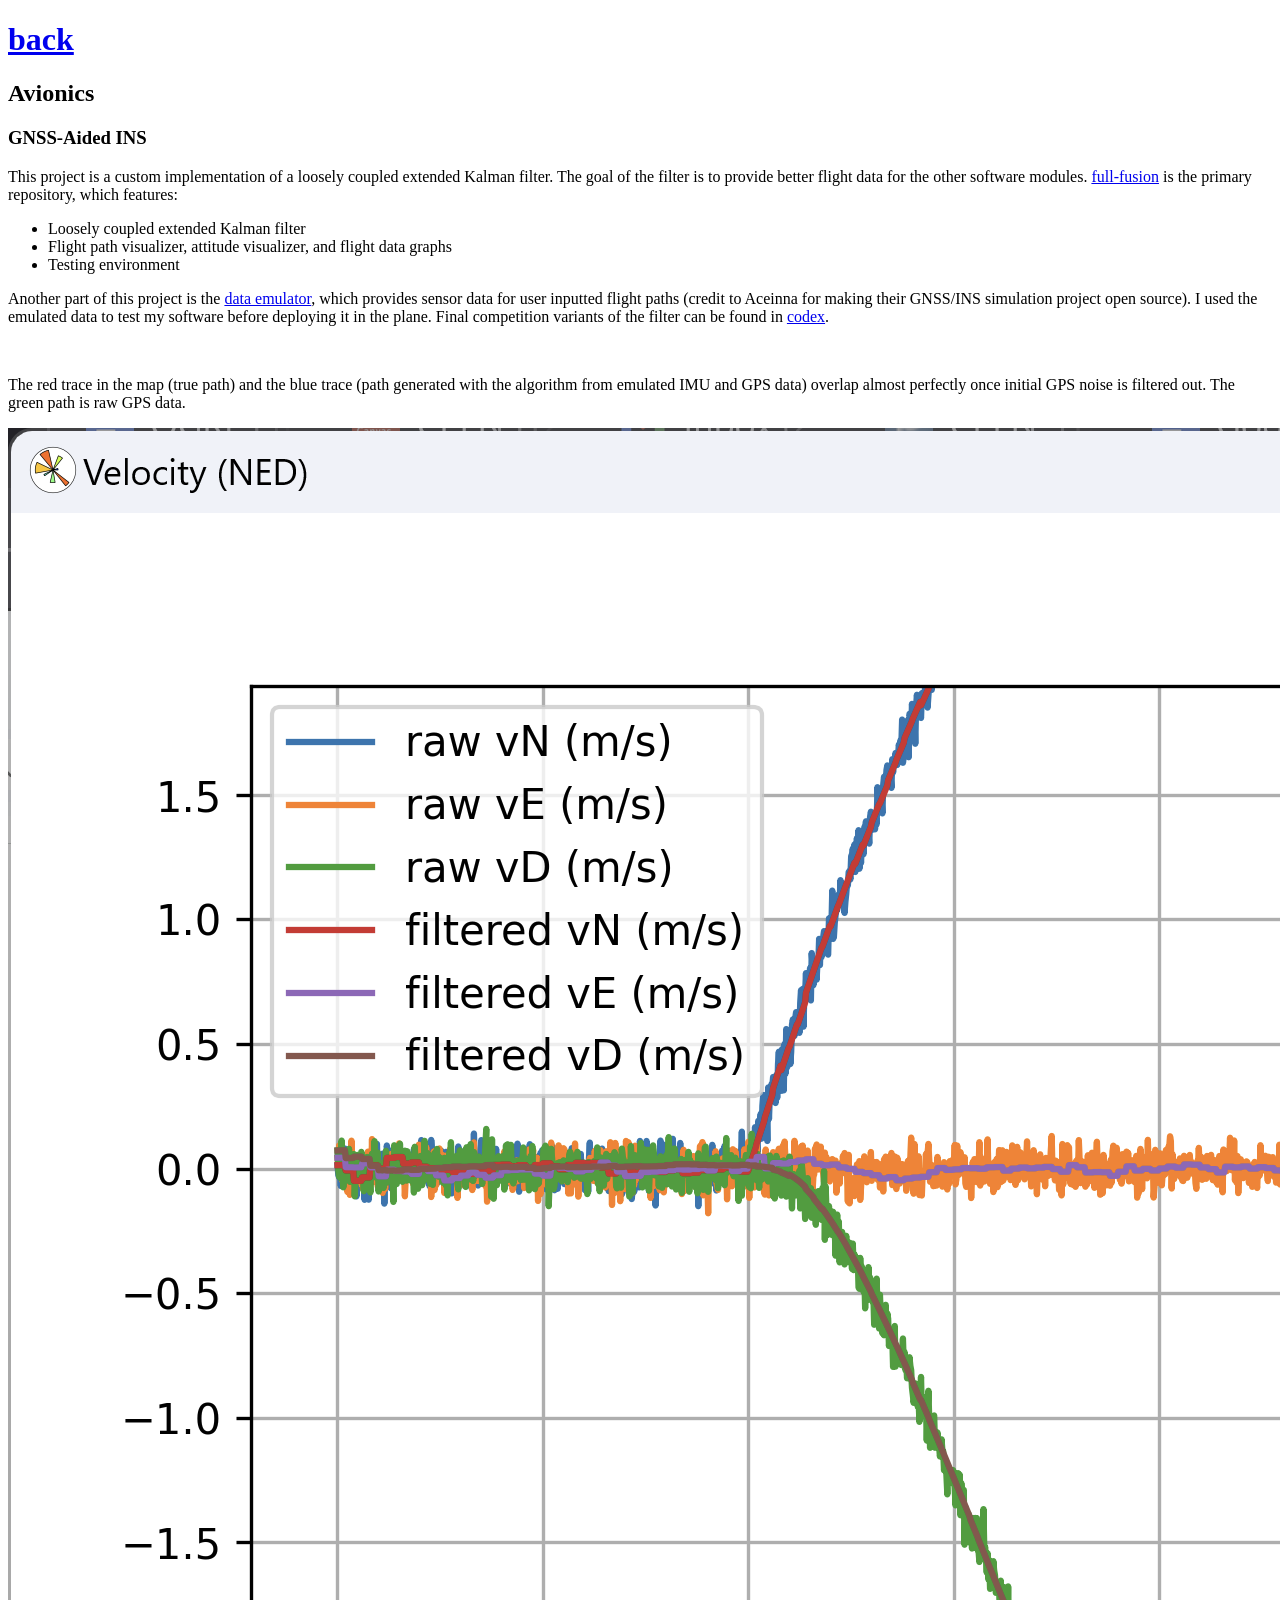
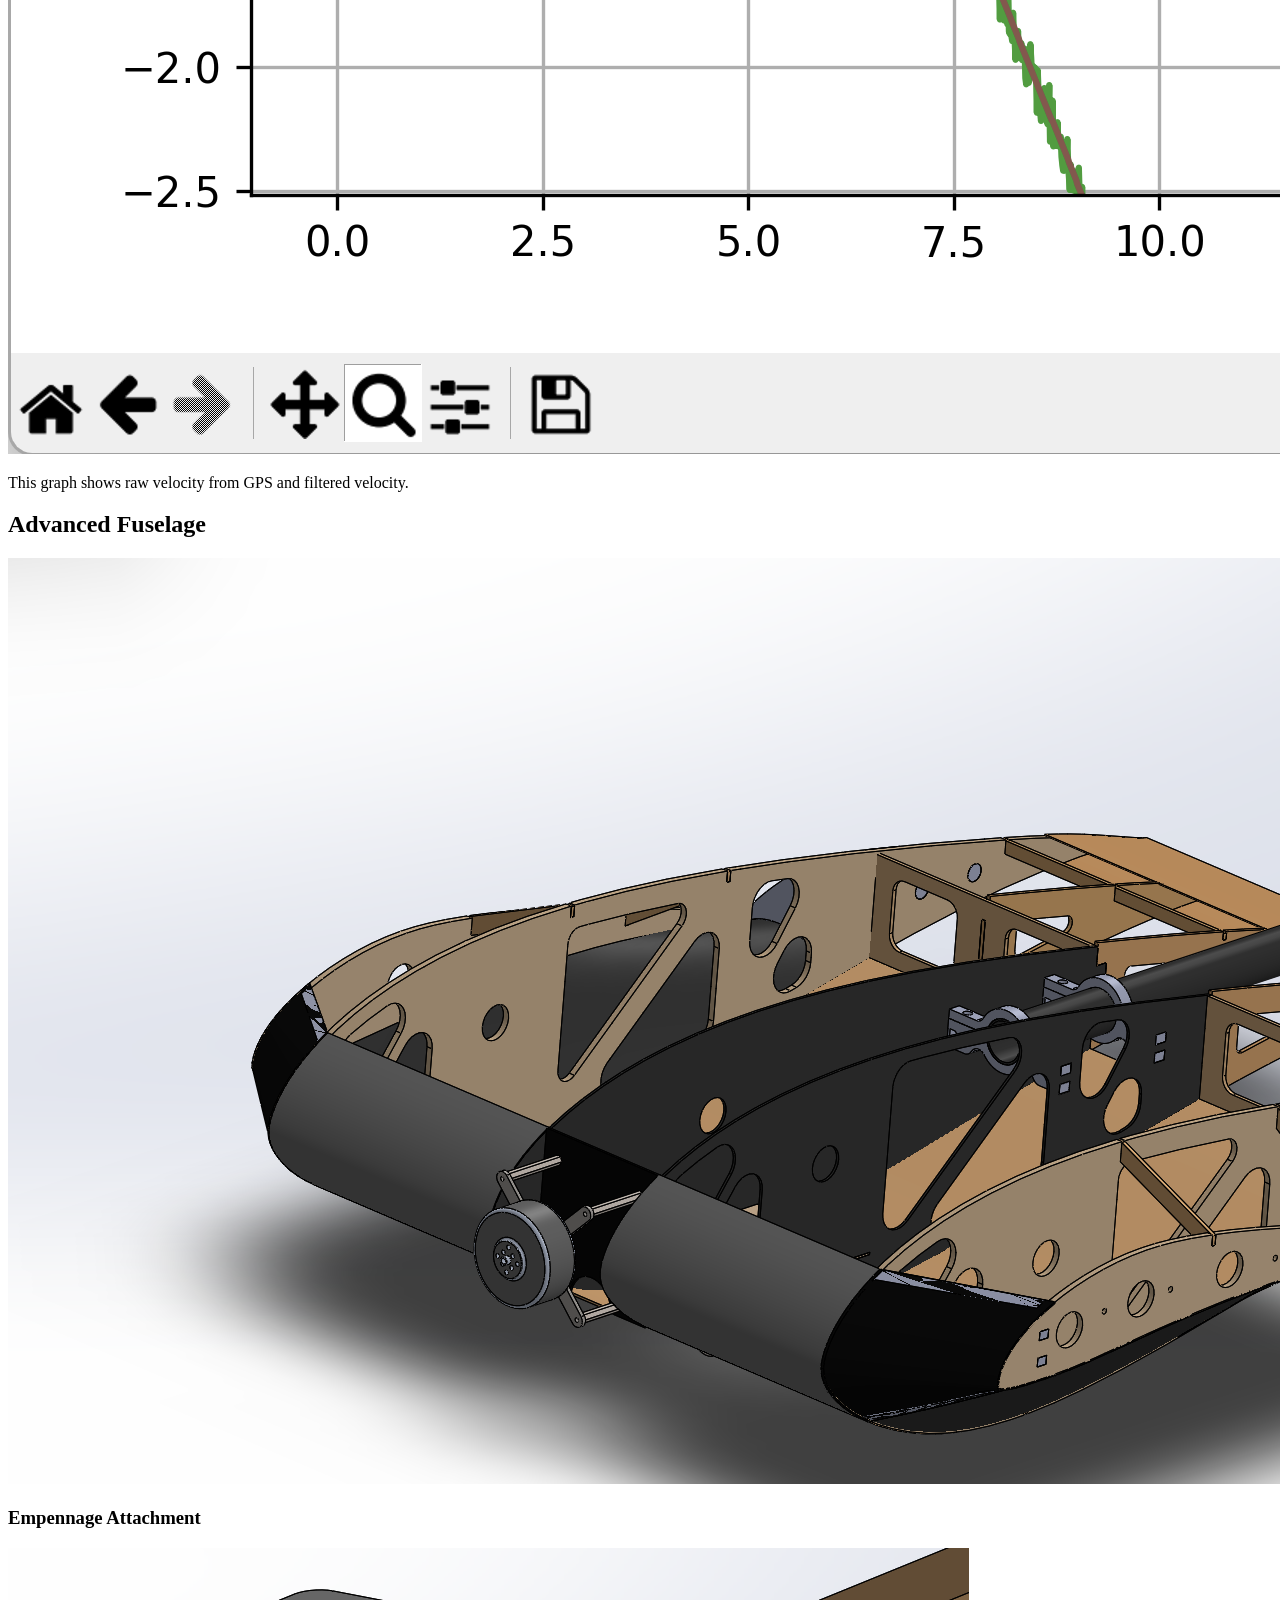
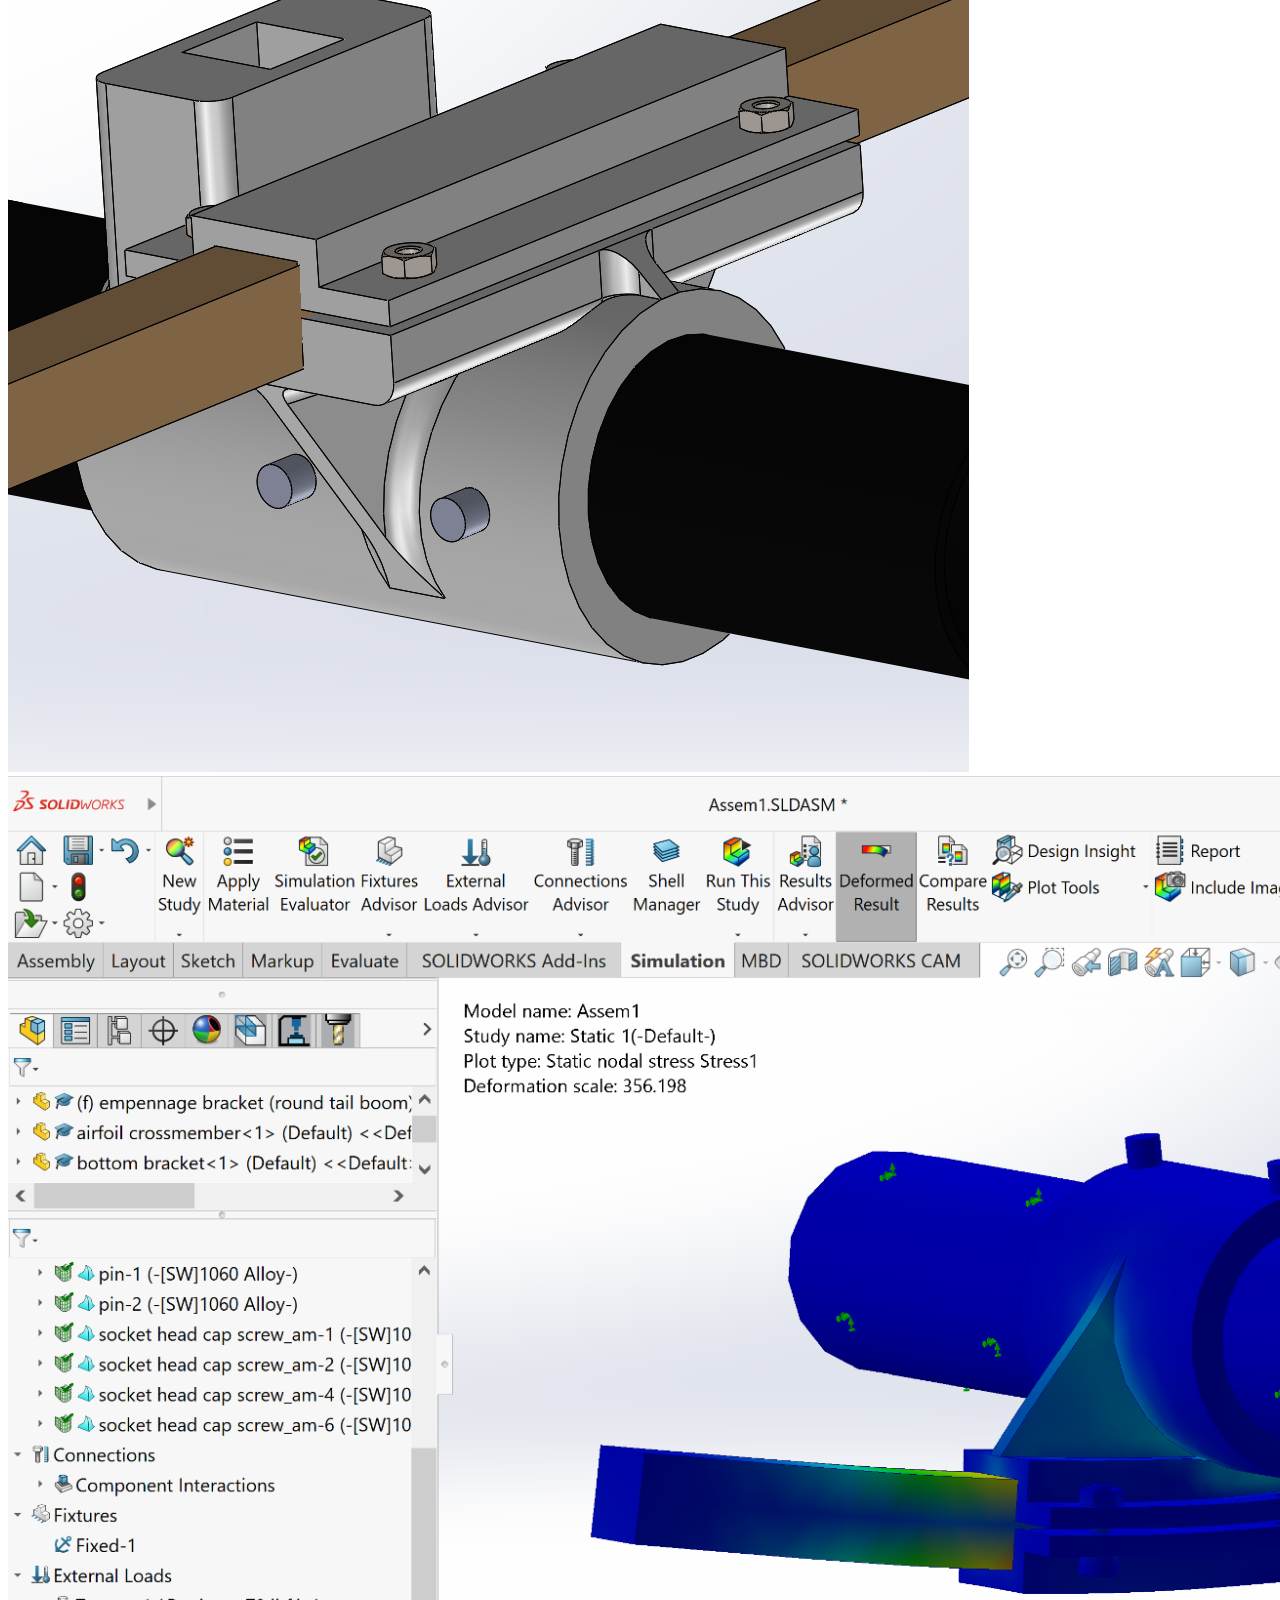
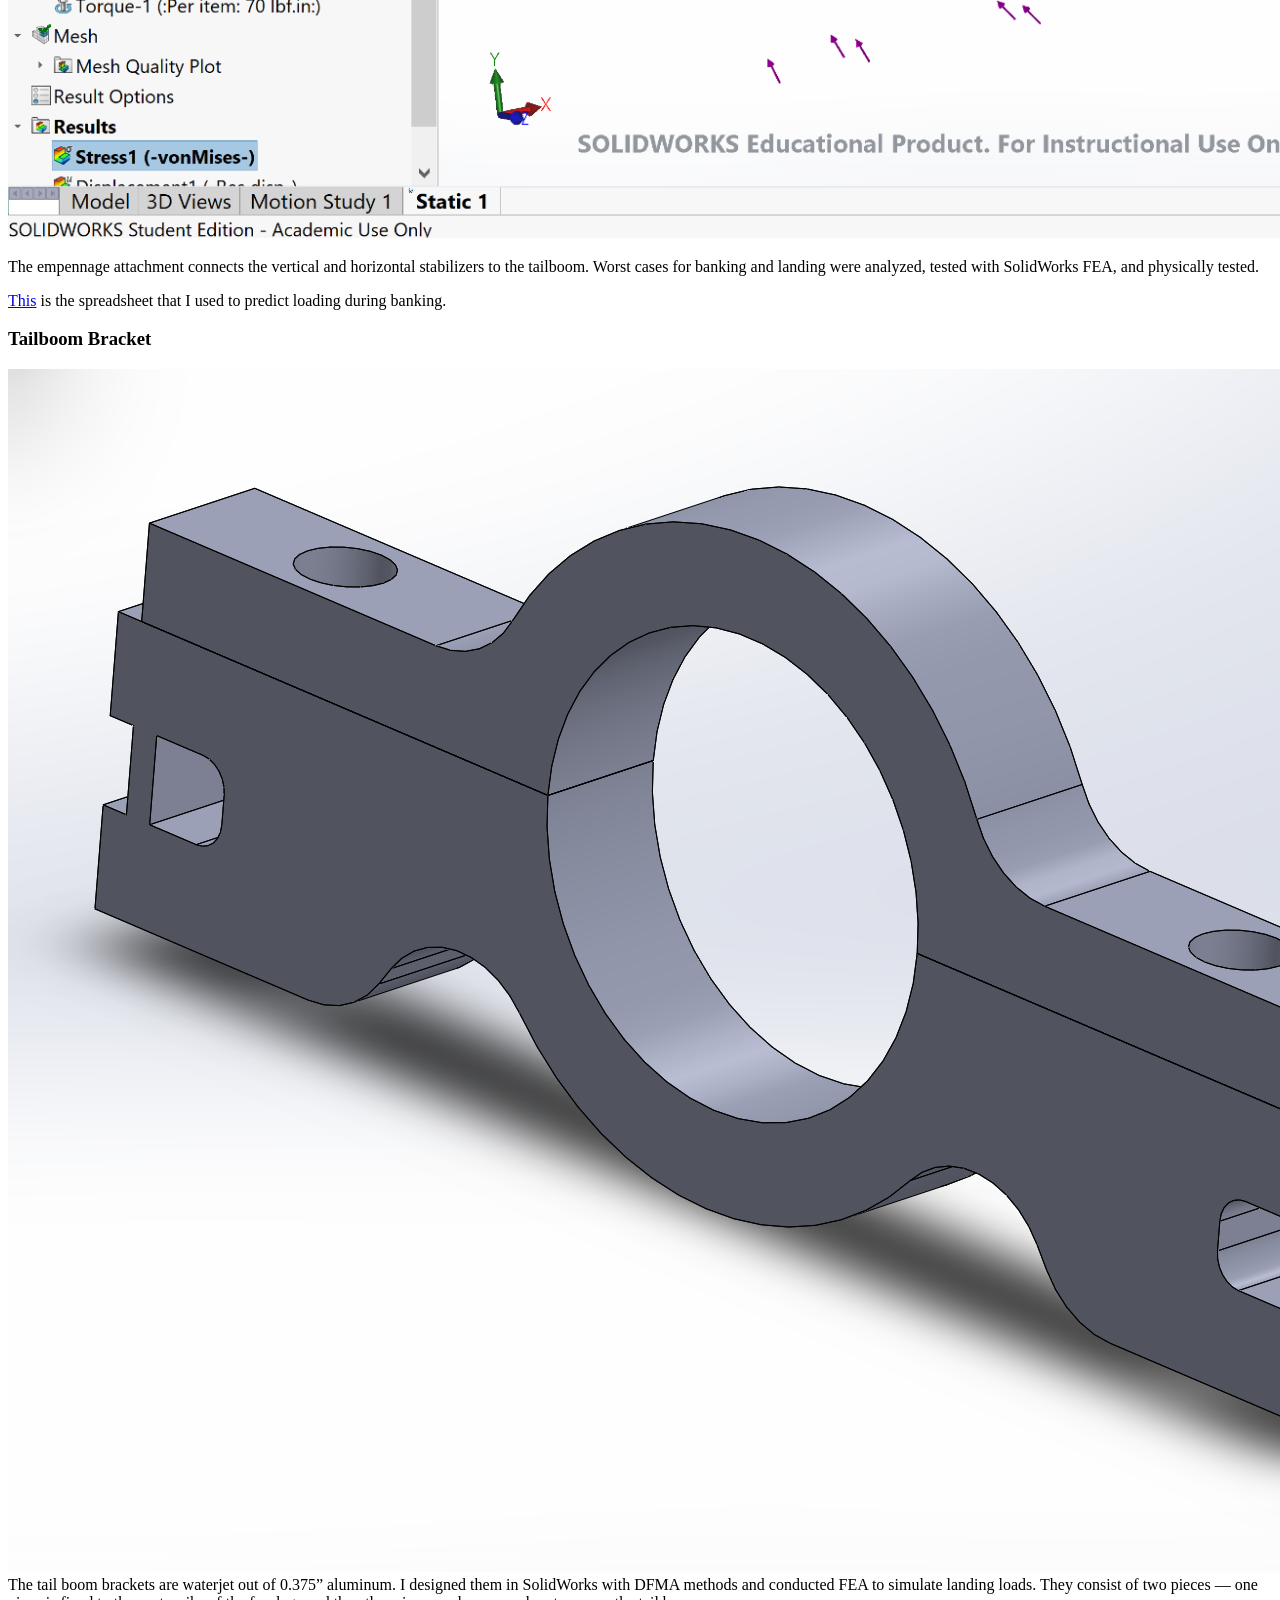
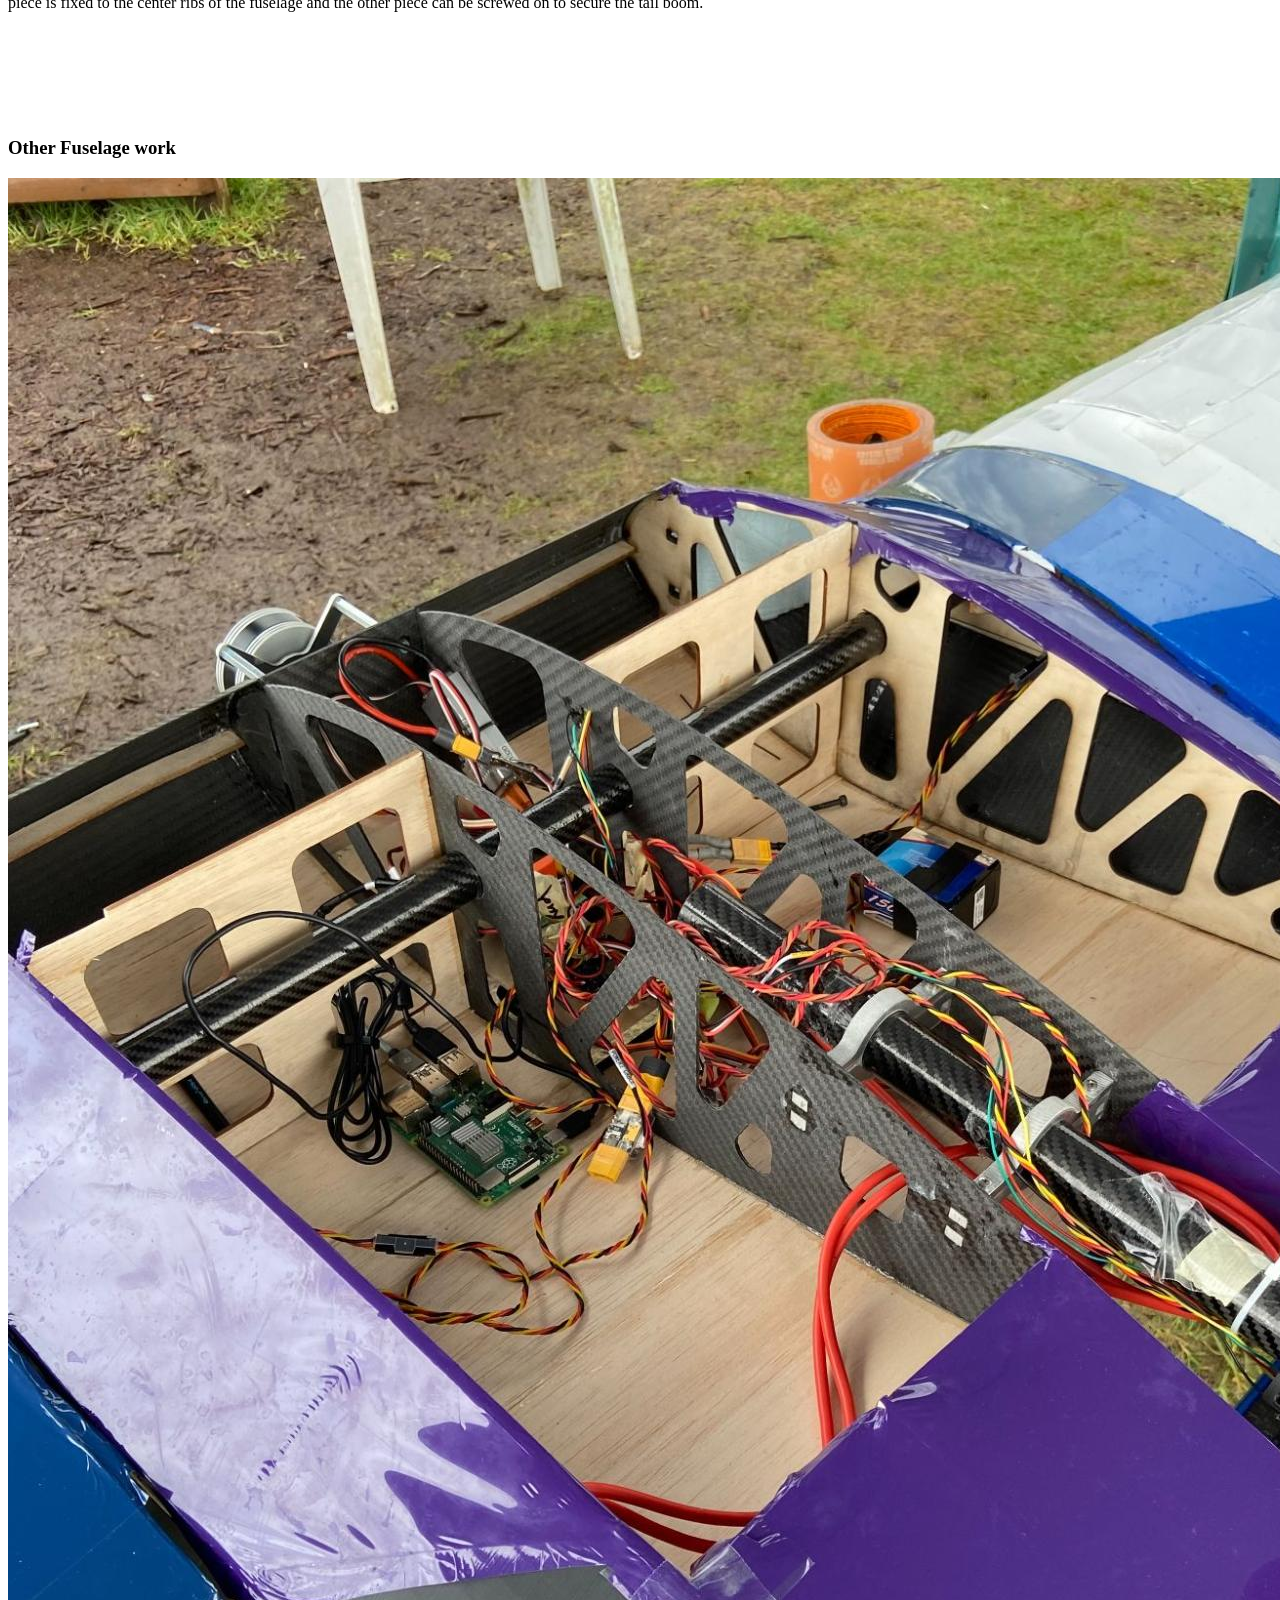
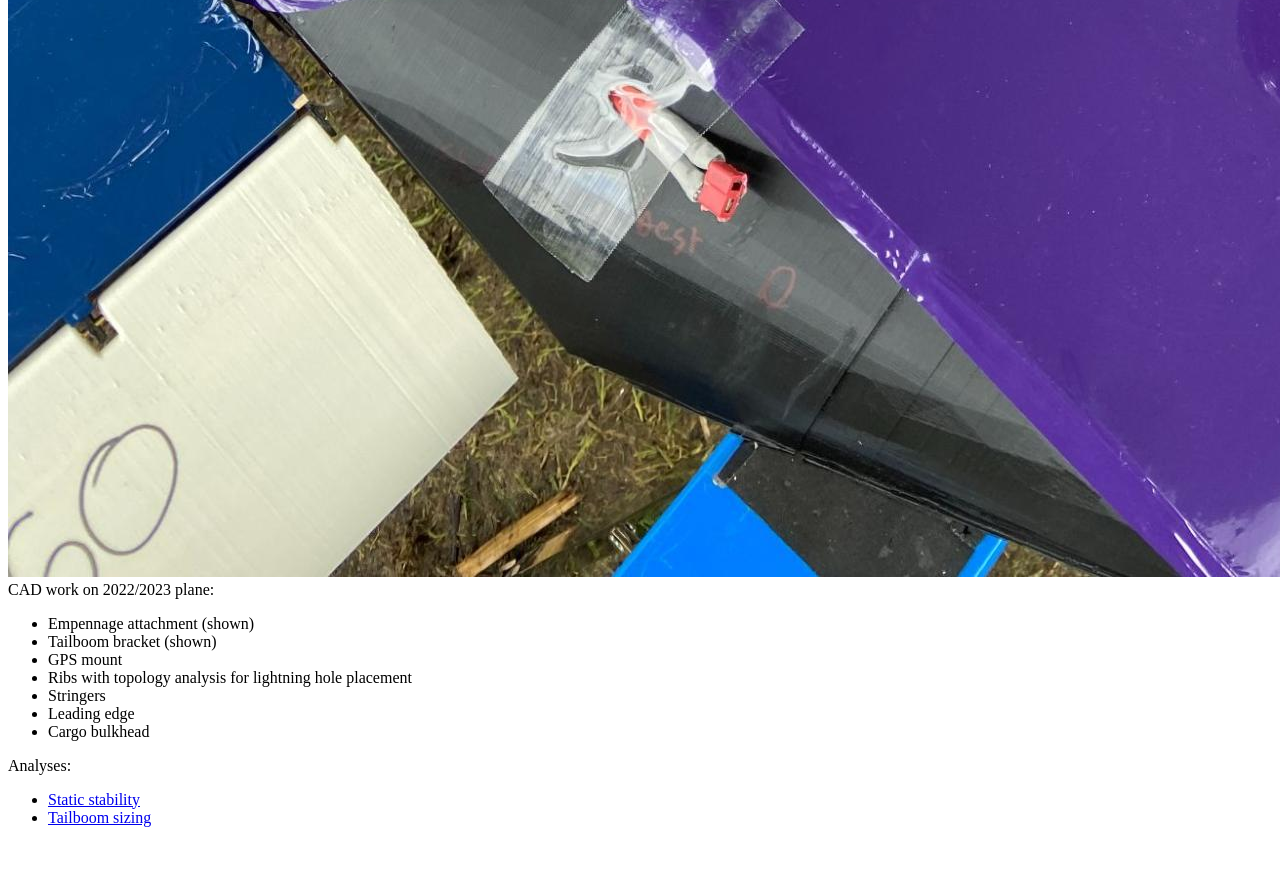
==== aerodesign.html @ 2d1f2e38 "initial commit" ====
<!DOCTYPE HTML>
<!--
	Solid State by HTML5 UP
	html5up.net | @ajlkn
	Free for personal and commercial use under the CCA 3.0 license (html5up.net/license)
-->
<html>
	<head>
		<title>Ethan Gray</title>
		<meta charset="utf-8" />
		<meta name="viewport" content="width=device-width, initial-scale=1, user-scalable=no" />
		<link rel="stylesheet" href="assets/css/main.css" />
		<noscript><link rel="stylesheet" href="assets/css/noscript.css" /></noscript>
	</head>
	<body class="is-preload">

		<!-- Page Wrapper -->
			<div id="page-wrapper">

				<!-- Header -->
					<header id="header">
						<h1><a href="index.html">back</a></h1>
					</header>

				<!-- Wrapper -->
					<section id="wrapper">
						<header>
							<div class="inner">
								<h2>Avionics</h2>
							</div>
						</header>

						<!-- Content -->
							<div class="wrapper">
								<div class="inner">
                                
									<h3 class="major">GNSS-Aided INS</h3>
									<p>This project is a custom implementation of a loosely coupled extended Kalman filter. The goal of the filter is to provide better flight data for the other software modules. <a href="https://github.com/ubcaerodesign/full-fusion">full-fusion</a> is the primary repository, which features:</p>
                                    <ul>
                                        <li>Loosely coupled extended Kalman filter</li>
                                        <li>Flight path visualizer, attitude visualizer, and flight data graphs</li>
                                        <li>Testing environment</li>
                                    </ul>
                                    <p>Another part of this project is the <a href="https://github.com/ubcaerodesign/full-fusion">data emulator</a>, which provides sensor data for user inputted flight paths (credit to Aceinna for making their GNSS/INS simulation project open source). I used the emulated data to test my software before deploying it in the plane. Final competition variants of the filter can be found in <a href="https://github.com/ubcaerodesign/codex">codex</a>.</p>

									<section class="features">
										<article>
											<a href="#" class="image"><img src="images\aerodesign\flight_path_comparison.png" alt="" /></a>
                                            <p>The red trace in the map (true path) and the blue trace (path generated with the algorithm from emulated IMU and GPS data) overlap almost perfectly once initial GPS noise is filtered out. The green path is raw GPS data.</p>
										</article>
										<article>
											<a href="#" class="image"><img src="images\aerodesign\vel_graph.png" alt="" /></a>
											<p>This graph shows raw velocity from GPS and filtered velocity.</p>
										</article>
									</section>

								</div>
							</div>

					</section>

                    <section id="wrapper">
						<header>
							<div class="inner">
								<h2>Advanced Fuselage</h2>
                                <div class="col-12"><span class="image fit"><img src="images\aerodesign\fuse_CAD.png" alt="" /></span></div>
							</div>
						</header>

						<!-- Content -->
							<div class="wrapper">
								<div class="inner">
                                
                                    <section>
                                        <h3 class="major">Empennage Attachment</h3>
                                        <div class="box alt">
											<div class="row gtr-uniform">
												<div class="col-4"><span class="image fit"><img src="images\aerodesign\empennage_attachment_CAD.png" alt="" /></span></div>
												<div class="col-4"><span class="image fit"><img src="images\aerodesign\empennage_FEA.png" alt="" /></span></div>
											</div>
										</div>
                                        <p>The empennage attachment connects the vertical and horizontal stabilizers to the tailboom. Worst cases for banking and landing were analyzed, tested with SolidWorks FEA, and physically tested.</p>
                                        <p><a href="https://docs.google.com/spreadsheets/d/1ycGZ5Yt0bkkygYS0KEAJqaHHq4mmyIsBXb0hepV2ThQ/edit?usp=sharing">This</a> is the spreadsheet that I used to predict loading during banking.</p>

                                        <h3 class="major">Tailboom Bracket</h3>
                                        <p><span class="image left"><img src="images\aerodesign\tailboom_bracket_CAD.png" alt="" /></span>The tail boom brackets are waterjet out of 0.375” aluminum. I designed them in SolidWorks with DFMA methods and conducted FEA to simulate landing loads. They consist of two pieces — one piece is fixed to the center ribs of the fuselage and the other piece can be screwed on to secure the tail boom.</p>
                                        <br>
                                        <br>
                                        <br>
                                        <br>
                                        <br>

                                        <h3 class="major">Other Fuselage work</h3>
                                        <p style="margin-bottom:0;"><span class="image right"><img src="images\aerodesign\real_plane.jpg" alt="" /></span>CAD work on 2022/2023 plane:</p>
                                        <ul>
                                            <li>Empennage attachment (shown)</li>
                                            <li>Tailboom bracket (shown)</li>
                                            <li>GPS mount</li>
                                            <li>Ribs with topology analysis for lightning hole placement</li>
                                            <li>Stringers</li>
                                            <li>Leading edge</li>
                                            <li>Cargo bulkhead</li>
                                        </ul>
                                        <p style="margin-bottom:0;">Analyses:</p>
                                        <ul>
                                            <li><a href="https://docs.google.com/spreadsheets/d/1UzHTvKqQeGBLQkzdmjg2vPq3UHWqS_5WiMjL844ydrE/edit?usp=sharing">Static stability</a></li>
                                            <li><a href="https://docs.google.com/spreadsheets/d/1YWjOLQ5KF9Cs924PcoCCwGRtTezc6t7sttOZ6y9OzuU/edit?usp=sharing">Tailboom sizing</a></li>
                                        </ul>
                                        <br>
                                    </section>

								</div>
							</div>

					</section>

				<!-- Footer -->
					<section id="footer">
						<div class="inner">

						</div>
					</section>

			</div>

		<!-- Scripts -->
			<script src="assets/js/jquery.min.js"></script>
			<script src="assets/js/jquery.scrollex.min.js"></script>
			<script src="assets/js/browser.min.js"></script>
			<script src="assets/js/breakpoints.min.js"></script>
			<script src="assets/js/util.js"></script>
			<script src="assets/js/main.js"></script>

	</body>
</html>
---- assets/css/main.css ----
@import url(fontawesome-all.min.css);
@import url("https://fonts.googleapis.com/css?family=Raleway:200,700|Source+Sans+Pro:300,600,300italic,600italic");

/*
	Solid State by HTML5 UP
	html5up.net | @ajlkn
	Free for personal and commercial use under the CCA 3.0 license (html5up.net/license)
*/

html, body, div, span, applet, object,
iframe, h1, h2, h3, h4, h5, h6, p, blockquote,
pre, a, abbr, acronym, address, big, cite,
code, del, dfn, em, img, ins, kbd, q, s, samp,
small, strike, strong, sub, sup, tt, var, b,
u, i, center, dl, dt, dd, ol, ul, li, fieldset,
form, label, legend, table, caption, tbody,
tfoot, thead, tr, th, td, article, aside,
canvas, details, embed, figure, figcaption,
footer, header, hgroup, menu, nav, output, ruby,
section, summary, time, mark, audio, video {
	margin: 0;
	padding: 0;
	border: 0;
	font-size: 100%;
	font: inherit;
	vertical-align: baseline;}

article, aside, details, figcaption, figure,
footer, header, hgroup, menu, nav, section {
	display: block;}

body {
	line-height: 1;
}

ol, ul {
	list-style: none;
}

blockquote, q {
	quotes: none;
}

	blockquote:before, blockquote:after, q:before, q:after {
		content: '';
		content: none;
	}

table {
	border-collapse: collapse;
	border-spacing: 0;
}

body {
	-webkit-text-size-adjust: none;
}

mark {
	background-color: transparent;
	color: inherit;
}

input::-moz-focus-inner {
	border: 0;
	padding: 0;
}

input, select, textarea {
	-moz-appearance: none;
	-webkit-appearance: none;
	-ms-appearance: none;
	appearance: none;
}

/* Basic */

	@-ms-viewport {
		width: device-width;
	}

	body {
		-ms-overflow-style: scrollbar;
	}

	@media screen and (max-width: 480px) {

		html, body {
			min-width: 320px;
		}

	}

	html {
		box-sizing: border-box;
	}

	*, *:before, *:after {
		box-sizing: inherit;
	}

	body {
		background-color: #2e3141;
		background-image: linear-gradient(to top, rgba(46, 49, 65, 0.8), rgba(46, 49, 65, 0.8)), url("../../images/bg.jpg");
		background-size: auto, cover;
		background-attachment: fixed, fixed;
		background-position: center, center;
	}

		body.is-preload *, body.is-preload *:before, body.is-preload *:after {
			-moz-animation: none !important;
			-webkit-animation: none !important;
			-ms-animation: none !important;
			animation: none !important;
			-moz-transition: none !important;
			-webkit-transition: none !important;
			-ms-transition: none !important;
			transition: none !important;
		}

/* Type */

	body, input, select, textarea {
		color: #ffffff;
		font-family: "Source Sans Pro", Helvetica, sans-serif;
		font-size: 16.5pt;
		font-weight: 300;
		line-height: 1.65;
	}

		@media screen and (max-width: 1680px) {

			body, input, select, textarea {
				font-size: 13pt;
			}

		}

		@media screen and (max-width: 1280px) {

			body, input, select, textarea {
				font-size: 12pt;
			}

		}

		@media screen and (max-width: 980px) {

			body, input, select, textarea {
				font-size: 12pt;
			}

		}

		@media screen and (max-width: 736px) {

			body, input, select, textarea {
				font-size: 12pt;
			}

		}

		@media screen and (max-width: 480px) {

			body, input, select, textarea {
				font-size: 12pt;
			}

		}

	a {
		-moz-transition: color 0.2s ease-in-out, border-bottom-color 0.2s ease-in-out;
		-webkit-transition: color 0.2s ease-in-out, border-bottom-color 0.2s ease-in-out;
		-ms-transition: color 0.2s ease-in-out, border-bottom-color 0.2s ease-in-out;
		transition: color 0.2s ease-in-out, border-bottom-color 0.2s ease-in-out;
		border-bottom: dotted 1px rgba(255, 255, 255, 0.35);
		color: #ffffff;
		text-decoration: none;
	}

		a:hover {
			border-bottom-color: transparent;
			color: #ffffff !important;
		}

		a.special:not(.button) {
			text-decoration: none;
			border-bottom: 0;
			display: block;
			font-family: Raleway, Helvetica, sans-serif;
			font-size: 0.8em;
			font-weight: 700;
			letter-spacing: 0.1em;
			margin: 0 0 2em 0;
			text-transform: uppercase;
		}

			a.special:not(.button):before {
				-moz-osx-font-smoothing: grayscale;
				-webkit-font-smoothing: antialiased;
				display: inline-block;
				font-style: normal;
				font-variant: normal;
				text-rendering: auto;
				line-height: 1;
				text-transform: none !important;
				font-family: 'Font Awesome 5 Free';
				font-weight: 900;
			}

			a.special:not(.button):before {
				-moz-transition: background-color 0.2s ease-in-out;
				-webkit-transition: background-color 0.2s ease-in-out;
				-ms-transition: background-color 0.2s ease-in-out;
				transition: background-color 0.2s ease-in-out;
				border-radius: 100%;
				border: solid 2px rgba(255, 255, 255, 0.125);
				content: '\f105';
				display: inline-block;
				font-size: 1.25em;
				height: 2em;
				line-height: 1.75em;
				margin-right: 0.85em;
				text-align: center;
				text-indent: 0.15em;
				vertical-align: middle;
				width: 2em;
			}

			a.special:not(.button):hover:before {
				background-color: rgba(255, 255, 255, 0.025);
			}

			a.special:not(.button):active:before {
				background-color: rgba(255, 255, 255, 0.075);
			}

	strong, b {
		color: #ffffff;
		font-weight: 600;
	}

	em, i {
		font-style: italic;
	}

	p {
		margin: 0 0 2em 0;
	}

	h1, h2, h3, h4, h5, h6 {
		color: #ffffff;
		font-family: Raleway, Helvetica, sans-serif;
		font-weight: 700;
		letter-spacing: 0.1em;
		margin: 0 0 1em 0;
		text-transform: uppercase;
	}

		h1 a, h2 a, h3 a, h4 a, h5 a, h6 a {
			color: inherit;
			text-decoration: none;
			border-bottom: 0;
		}

		h1 span, h2 span, h3 span, h4 span, h5 span, h6 span {
			font-weight: 200;
		}

		h1.major, h2.major, h3.major, h4.major, h5.major, h6.major {
			padding-bottom: 1em;
			border-bottom: solid 2px rgba(255, 255, 255, 0.125);
		}

	h2 {
		font-size: 1.2em;
	}

	h3 {
		font-size: 0.9em;
	}

	h4 {
		font-size: 0.7em;
	}

	h5 {
		font-size: 0.7em;
	}

	h6 {
		font-size: 0.7em;
	}

	@media screen and (max-width: 736px) {

		h2 {
			font-size: 1em;
		}

		h3 {
			font-size: 0.8em;
		}

	}

	sub {
		font-size: 0.8em;
		position: relative;
		top: 0.5em;
	}

	sup {
		font-size: 0.8em;
		position: relative;
		top: -0.5em;
	}

	blockquote {
		border-left: solid 4px rgba(255, 255, 255, 0.125);
		font-style: italic;
		margin: 0 0 2em 0;
		padding: 0.5em 0 0.5em 2em;
	}

	code {
		background: rgba(255, 255, 255, 0.025);
		border-radius: 5px;
		border: solid 2px rgba(255, 255, 255, 0.125);
		font-family: "Courier New", monospace;
		font-size: 0.9em;
		margin: 0 0.25em;
		padding: 0.25em 0.65em;
	}

	pre {
		-webkit-overflow-scrolling: touch;
		font-family: "Courier New", monospace;
		font-size: 0.9em;
		margin: 0 0 2em 0;
	}

		pre code {
			display: block;
			line-height: 1.75em;
			padding: 1em 1.5em;
			overflow-x: auto;
		}

	hr {
		border: 0;
		border-bottom: solid 2px rgba(255, 255, 255, 0.125);
		margin: 2.5em 0;
	}

		hr.major {
			margin: 4em 0;
		}

	.align-left {
		text-align: left;
	}

	.align-center {
		text-align: center;
	}

	.align-right {
		text-align: right;
	}

/* Row */

	.row {
		display: flex;
		flex-wrap: wrap;
		box-sizing: border-box;
		align-items: stretch;
	}

		.row > * {
			box-sizing: border-box;
		}

		.row.gtr-uniform > * > :last-child {
			margin-bottom: 0;
		}

		.row.aln-left {
			justify-content: flex-start;
		}

		.row.aln-center {
			justify-content: center;
		}

		.row.aln-right {
			justify-content: flex-end;
		}

		.row.aln-top {
			align-items: flex-start;
		}

		.row.aln-middle {
			align-items: center;
		}

		.row.aln-bottom {
			align-items: flex-end;
		}

		.row > .imp {
			order: -1;
		}

		.row > .col-1 {
			width: 8.33333%;
		}

		.row > .off-1 {
			margin-left: 8.33333%;
		}

		.row > .col-2 {
			width: 16.66667%;
		}

		.row > .off-2 {
			margin-left: 16.66667%;
		}

		.row > .col-3 {
			width: 25%;
		}

		.row > .off-3 {
			margin-left: 25%;
		}

		.row > .col-4 {
			width: 33.33333%;
		}

		.row > .off-4 {
			margin-left: 33.33333%;
		}

		.row > .col-5 {
			width: 41.66667%;
		}

		.row > .off-5 {
			margin-left: 41.66667%;
		}

		.row > .col-6 {
			width: 50%;
		}

		.row > .off-6 {
			margin-left: 50%;
		}

		.row > .col-7 {
			width: 58.33333%;
		}

		.row > .off-7 {
			margin-left: 58.33333%;
		}

		.row > .col-8 {
			width: 66.66667%;
		}

		.row > .off-8 {
			margin-left: 66.66667%;
		}

		.row > .col-9 {
			width: 75%;
		}

		.row > .off-9 {
			margin-left: 75%;
		}

		.row > .col-10 {
			width: 83.33333%;
		}

		.row > .off-10 {
			margin-left: 83.33333%;
		}

		.row > .col-11 {
			width: 91.66667%;
		}

		.row > .off-11 {
			margin-left: 91.66667%;
		}

		.row > .col-12 {
			width: 100%;
		}

		.row > .off-12 {
			margin-left: 100%;
		}

		.row.gtr-0 {
			margin-top: 0;
			margin-left: 0em;
		}

			.row.gtr-0 > * {
				padding: 0 0 0 0em;
			}

			.row.gtr-0.gtr-uniform {
				margin-top: 0em;
			}

				.row.gtr-0.gtr-uniform > * {
					padding-top: 0em;
				}

		.row.gtr-25 {
			margin-top: 0;
			margin-left: -0.4375em;
		}

			.row.gtr-25 > * {
				padding: 0 0 0 0.4375em;
			}

			.row.gtr-25.gtr-uniform {
				margin-top: -0.4375em;
			}

				.row.gtr-25.gtr-uniform > * {
					padding-top: 0.4375em;
				}

		.row.gtr-50 {
			margin-top: 0;
			margin-left: -0.875em;
		}

			.row.gtr-50 > * {
				padding: 0 0 0 0.875em;
			}

			.row.gtr-50.gtr-uniform {
				margin-top: -0.875em;
			}

				.row.gtr-50.gtr-uniform > * {
					padding-top: 0.875em;
				}

		.row {
			margin-top: 0;
			margin-left: -1.75em;
		}

			.row > * {
				padding: 0 0 0 1.75em;
			}

			.row.gtr-uniform {
				margin-top: -1.75em;
			}

				.row.gtr-uniform > * {
					padding-top: 1.75em;
				}

		.row.gtr-150 {
			margin-top: 0;
			margin-left: -2.625em;
		}

			.row.gtr-150 > * {
				padding: 0 0 0 2.625em;
			}

			.row.gtr-150.gtr-uniform {
				margin-top: -2.625em;
			}

				.row.gtr-150.gtr-uniform > * {
					padding-top: 2.625em;
				}

		.row.gtr-200 {
			margin-top: 0;
			margin-left: -3.5em;
		}

			.row.gtr-200 > * {
				padding: 0 0 0 3.5em;
			}

			.row.gtr-200.gtr-uniform {
				margin-top: -3.5em;
			}

				.row.gtr-200.gtr-uniform > * {
					padding-top: 3.5em;
				}

		@media screen and (max-width: 1680px) {

			.row {
				display: flex;
				flex-wrap: wrap;
				box-sizing: border-box;
				align-items: stretch;
			}

				.row > * {
					box-sizing: border-box;
				}

				.row.gtr-uniform > * > :last-child {
					margin-bottom: 0;
				}

				.row.aln-left {
					justify-content: flex-start;
				}

				.row.aln-center {
					justify-content: center;
				}

				.row.aln-right {
					justify-content: flex-end;
				}

				.row.aln-top {
					align-items: flex-start;
				}

				.row.aln-middle {
					align-items: center;
				}

				.row.aln-bottom {
					align-items: flex-end;
				}

				.row > .imp-xlarge {
					order: -1;
				}

				.row > .col-1-xlarge {
					width: 8.33333%;
				}

				.row > .off-1-xlarge {
					margin-left: 8.33333%;
				}

				.row > .col-2-xlarge {
					width: 16.66667%;
				}

				.row > .off-2-xlarge {
					margin-left: 16.66667%;
				}

				.row > .col-3-xlarge {
					width: 25%;
				}

				.row > .off-3-xlarge {
					margin-left: 25%;
				}

				.row > .col-4-xlarge {
					width: 33.33333%;
				}

				.row > .off-4-xlarge {
					margin-left: 33.33333%;
				}

				.row > .col-5-xlarge {
					width: 41.66667%;
				}

				.row > .off-5-xlarge {
					margin-left: 41.66667%;
				}

				.row > .col-6-xlarge {
					width: 50%;
				}

				.row > .off-6-xlarge {
					margin-left: 50%;
				}

				.row > .col-7-xlarge {
					width: 58.33333%;
				}

				.row > .off-7-xlarge {
					margin-left: 58.33333%;
				}

				.row > .col-8-xlarge {
					width: 66.66667%;
				}

				.row > .off-8-xlarge {
					margin-left: 66.66667%;
				}

				.row > .col-9-xlarge {
					width: 75%;
				}

				.row > .off-9-xlarge {
					margin-left: 75%;
				}

				.row > .col-10-xlarge {
					width: 83.33333%;
				}

				.row > .off-10-xlarge {
					margin-left: 83.33333%;
				}

				.row > .col-11-xlarge {
					width: 91.66667%;
				}

				.row > .off-11-xlarge {
					margin-left: 91.66667%;
				}

				.row > .col-12-xlarge {
					width: 100%;
				}

				.row > .off-12-xlarge {
					margin-left: 100%;
				}

				.row.gtr-0 {
					margin-top: 0;
					margin-left: 0em;
				}

					.row.gtr-0 > * {
						padding: 0 0 0 0em;
					}

					.row.gtr-0.gtr-uniform {
						margin-top: 0em;
					}

						.row.gtr-0.gtr-uniform > * {
							padding-top: 0em;
						}

				.row.gtr-25 {
					margin-top: 0;
					margin-left: -0.4375em;
				}

					.row.gtr-25 > * {
						padding: 0 0 0 0.4375em;
					}

					.row.gtr-25.gtr-uniform {
						margin-top: -0.4375em;
					}

						.row.gtr-25.gtr-uniform > * {
							padding-top: 0.4375em;
						}

				.row.gtr-50 {
					margin-top: 0;
					margin-left: -0.875em;
				}

					.row.gtr-50 > * {
						padding: 0 0 0 0.875em;
					}

					.row.gtr-50.gtr-uniform {
						margin-top: -0.875em;
					}

						.row.gtr-50.gtr-uniform > * {
							padding-top: 0.875em;
						}

				.row {
					margin-top: 0;
					margin-left: -1.75em;
				}

					.row > * {
						padding: 0 0 0 1.75em;
					}

					.row.gtr-uniform {
						margin-top: -1.75em;
					}

						.row.gtr-uniform > * {
							padding-top: 1.75em;
						}

				.row.gtr-150 {
					margin-top: 0;
					margin-left: -2.625em;
				}

					.row.gtr-150 > * {
						padding: 0 0 0 2.625em;
					}

					.row.gtr-150.gtr-uniform {
						margin-top: -2.625em;
					}

						.row.gtr-150.gtr-uniform > * {
							padding-top: 2.625em;
						}

				.row.gtr-200 {
					margin-top: 0;
					margin-left: -3.5em;
				}

					.row.gtr-200 > * {
						padding: 0 0 0 3.5em;
					}

					.row.gtr-200.gtr-uniform {
						margin-top: -3.5em;
					}

						.row.gtr-200.gtr-uniform > * {
							padding-top: 3.5em;
						}

		}

		@media screen and (max-width: 1280px) {

			.row {
				display: flex;
				flex-wrap: wrap;
				box-sizing: border-box;
				align-items: stretch;
			}

				.row > * {
					box-sizing: border-box;
				}

				.row.gtr-uniform > * > :last-child {
					margin-bottom: 0;
				}

				.row.aln-left {
					justify-content: flex-start;
				}

				.row.aln-center {
					justify-content: center;
				}

				.row.aln-right {
					justify-content: flex-end;
				}

				.row.aln-top {
					align-items: flex-start;
				}

				.row.aln-middle {
					align-items: center;
				}

				.row.aln-bottom {
					align-items: flex-end;
				}

				.row > .imp-large {
					order: -1;
				}

				.row > .col-1-large {
					width: 8.33333%;
				}

				.row > .off-1-large {
					margin-left: 8.33333%;
				}

				.row > .col-2-large {
					width: 16.66667%;
				}

				.row > .off-2-large {
					margin-left: 16.66667%;
				}

				.row > .col-3-large {
					width: 25%;
				}

				.row > .off-3-large {
					margin-left: 25%;
				}

				.row > .col-4-large {
					width: 33.33333%;
				}

				.row > .off-4-large {
					margin-left: 33.33333%;
				}

				.row > .col-5-large {
					width: 41.66667%;
				}

				.row > .off-5-large {
					margin-left: 41.66667%;
				}

				.row > .col-6-large {
					width: 50%;
				}

				.row > .off-6-large {
					margin-left: 50%;
				}

				.row > .col-7-large {
					width: 58.33333%;
				}

				.row > .off-7-large {
					margin-left: 58.33333%;
				}

				.row > .col-8-large {
					width: 66.66667%;
				}

				.row > .off-8-large {
					margin-left: 66.66667%;
				}

				.row > .col-9-large {
					width: 75%;
				}

				.row > .off-9-large {
					margin-left: 75%;
				}

				.row > .col-10-large {
					width: 83.33333%;
				}

				.row > .off-10-large {
					margin-left: 83.33333%;
				}

				.row > .col-11-large {
					width: 91.66667%;
				}

				.row > .off-11-large {
					margin-left: 91.66667%;
				}

				.row > .col-12-large {
					width: 100%;
				}

				.row > .off-12-large {
					margin-left: 100%;
				}

				.row.gtr-0 {
					margin-top: 0;
					margin-left: 0em;
				}

					.row.gtr-0 > * {
						padding: 0 0 0 0em;
					}

					.row.gtr-0.gtr-uniform {
						margin-top: 0em;
					}

						.row.gtr-0.gtr-uniform > * {
							padding-top: 0em;
						}

				.row.gtr-25 {
					margin-top: 0;
					margin-left: -0.4375em;
				}

					.row.gtr-25 > * {
						padding: 0 0 0 0.4375em;
					}

					.row.gtr-25.gtr-uniform {
						margin-top: -0.4375em;
					}

						.row.gtr-25.gtr-uniform > * {
							padding-top: 0.4375em;
						}

				.row.gtr-50 {
					margin-top: 0;
					margin-left: -0.875em;
				}

					.row.gtr-50 > * {
						padding: 0 0 0 0.875em;
					}

					.row.gtr-50.gtr-uniform {
						margin-top: -0.875em;
					}

						.row.gtr-50.gtr-uniform > * {
							padding-top: 0.875em;
						}

				.row {
					margin-top: 0;
					margin-left: -1.75em;
				}

					.row > * {
						padding: 0 0 0 1.75em;
					}

					.row.gtr-uniform {
						margin-top: -1.75em;
					}

						.row.gtr-uniform > * {
							padding-top: 1.75em;
						}

				.row.gtr-150 {
					margin-top: 0;
					margin-left: -2.625em;
				}

					.row.gtr-150 > * {
						padding: 0 0 0 2.625em;
					}

					.row.gtr-150.gtr-uniform {
						margin-top: -2.625em;
					}

						.row.gtr-150.gtr-uniform > * {
							padding-top: 2.625em;
						}

				.row.gtr-200 {
					margin-top: 0;
					margin-left: -3.5em;
				}

					.row.gtr-200 > * {
						padding: 0 0 0 3.5em;
					}

					.row.gtr-200.gtr-uniform {
						margin-top: -3.5em;
					}

						.row.gtr-200.gtr-uniform > * {
							padding-top: 3.5em;
						}

		}

		@media screen and (max-width: 980px) {

			.row {
				display: flex;
				flex-wrap: wrap;
				box-sizing: border-box;
				align-items: stretch;
			}

				.row > * {
					box-sizing: border-box;
				}

				.row.gtr-uniform > * > :last-child {
					margin-bottom: 0;
				}

				.row.aln-left {
					justify-content: flex-start;
				}

				.row.aln-center {
					justify-content: center;
				}

				.row.aln-right {
					justify-content: flex-end;
				}

				.row.aln-top {
					align-items: flex-start;
				}

				.row.aln-middle {
					align-items: center;
				}

				.row.aln-bottom {
					align-items: flex-end;
				}

				.row > .imp-medium {
					order: -1;
				}

				.row > .col-1-medium {
					width: 8.33333%;
				}

				.row > .off-1-medium {
					margin-left: 8.33333%;
				}

				.row > .col-2-medium {
					width: 16.66667%;
				}

				.row > .off-2-medium {
					margin-left: 16.66667%;
				}

				.row > .col-3-medium {
					width: 25%;
				}

				.row > .off-3-medium {
					margin-left: 25%;
				}

				.row > .col-4-medium {
					width: 33.33333%;
				}

				.row > .off-4-medium {
					margin-left: 33.33333%;
				}

				.row > .col-5-medium {
					width: 41.66667%;
				}

				.row > .off-5-medium {
					margin-left: 41.66667%;
				}

				.row > .col-6-medium {
					width: 50%;
				}

				.row > .off-6-medium {
					margin-left: 50%;
				}

				.row > .col-7-medium {
					width: 58.33333%;
				}

				.row > .off-7-medium {
					margin-left: 58.33333%;
				}

				.row > .col-8-medium {
					width: 66.66667%;
				}

				.row > .off-8-medium {
					margin-left: 66.66667%;
				}

				.row > .col-9-medium {
					width: 75%;
				}

				.row > .off-9-medium {
					margin-left: 75%;
				}

				.row > .col-10-medium {
					width: 83.33333%;
				}

				.row > .off-10-medium {
					margin-left: 83.33333%;
				}

				.row > .col-11-medium {
					width: 91.66667%;
				}

				.row > .off-11-medium {
					margin-left: 91.66667%;
				}

				.row > .col-12-medium {
					width: 100%;
				}

				.row > .off-12-medium {
					margin-left: 100%;
				}

				.row.gtr-0 {
					margin-top: 0;
					margin-left: 0em;
				}

					.row.gtr-0 > * {
						padding: 0 0 0 0em;
					}

					.row.gtr-0.gtr-uniform {
						margin-top: 0em;
					}

						.row.gtr-0.gtr-uniform > * {
							padding-top: 0em;
						}

				.row.gtr-25 {
					margin-top: 0;
					margin-left: -0.4375em;
				}

					.row.gtr-25 > * {
						padding: 0 0 0 0.4375em;
					}

					.row.gtr-25.gtr-uniform {
						margin-top: -0.4375em;
					}

						.row.gtr-25.gtr-uniform > * {
							padding-top: 0.4375em;
						}

				.row.gtr-50 {
					margin-top: 0;
					margin-left: -0.875em;
				}

					.row.gtr-50 > * {
						padding: 0 0 0 0.875em;
					}

					.row.gtr-50.gtr-uniform {
						margin-top: -0.875em;
					}

						.row.gtr-50.gtr-uniform > * {
							padding-top: 0.875em;
						}

				.row {
					margin-top: 0;
					margin-left: -1.75em;
				}

					.row > * {
						padding: 0 0 0 1.75em;
					}

					.row.gtr-uniform {
						margin-top: -1.75em;
					}

						.row.gtr-uniform > * {
							padding-top: 1.75em;
						}

				.row.gtr-150 {
					margin-top: 0;
					margin-left: -2.625em;
				}

					.row.gtr-150 > * {
						padding: 0 0 0 2.625em;
					}

					.row.gtr-150.gtr-uniform {
						margin-top: -2.625em;
					}

						.row.gtr-150.gtr-uniform > * {
							padding-top: 2.625em;
						}

				.row.gtr-200 {
					margin-top: 0;
					margin-left: -3.5em;
				}

					.row.gtr-200 > * {
						padding: 0 0 0 3.5em;
					}

					.row.gtr-200.gtr-uniform {
						margin-top: -3.5em;
					}

						.row.gtr-200.gtr-uniform > * {
							padding-top: 3.5em;
						}

		}

		@media screen and (max-width: 736px) {

			.row {
				display: flex;
				flex-wrap: wrap;
				box-sizing: border-box;
				align-items: stretch;
			}

				.row > * {
					box-sizing: border-box;
				}

				.row.gtr-uniform > * > :last-child {
					margin-bottom: 0;
				}

				.row.aln-left {
					justify-content: flex-start;
				}

				.row.aln-center {
					justify-content: center;
				}

				.row.aln-right {
					justify-content: flex-end;
				}

				.row.aln-top {
					align-items: flex-start;
				}

				.row.aln-middle {
					align-items: center;
				}

				.row.aln-bottom {
					align-items: flex-end;
				}

				.row > .imp-small {
					order: -1;
				}

				.row > .col-1-small {
					width: 8.33333%;
				}

				.row > .off-1-small {
					margin-left: 8.33333%;
				}

				.row > .col-2-small {
					width: 16.66667%;
				}

				.row > .off-2-small {
					margin-left: 16.66667%;
				}

				.row > .col-3-small {
					width: 25%;
				}

				.row > .off-3-small {
					margin-left: 25%;
				}

				.row > .col-4-small {
					width: 33.33333%;
				}

				.row > .off-4-small {
					margin-left: 33.33333%;
				}

				.row > .col-5-small {
					width: 41.66667%;
				}

				.row > .off-5-small {
					margin-left: 41.66667%;
				}

				.row > .col-6-small {
					width: 50%;
				}

				.row > .off-6-small {
					margin-left: 50%;
				}

				.row > .col-7-small {
					width: 58.33333%;
				}

				.row > .off-7-small {
					margin-left: 58.33333%;
				}

				.row > .col-8-small {
					width: 66.66667%;
				}

				.row > .off-8-small {
					margin-left: 66.66667%;
				}

				.row > .col-9-small {
					width: 75%;
				}

				.row > .off-9-small {
					margin-left: 75%;
				}

				.row > .col-10-small {
					width: 83.33333%;
				}

				.row > .off-10-small {
					margin-left: 83.33333%;
				}

				.row > .col-11-small {
					width: 91.66667%;
				}

				.row > .off-11-small {
					margin-left: 91.66667%;
				}

				.row > .col-12-small {
					width: 100%;
				}

				.row > .off-12-small {
					margin-left: 100%;
				}

				.row.gtr-0 {
					margin-top: 0;
					margin-left: 0em;
				}

					.row.gtr-0 > * {
						padding: 0 0 0 0em;
					}

					.row.gtr-0.gtr-uniform {
						margin-top: 0em;
					}

						.row.gtr-0.gtr-uniform > * {
							padding-top: 0em;
						}

				.row.gtr-25 {
					margin-top: 0;
					margin-left: -0.3125em;
				}

					.row.gtr-25 > * {
						padding: 0 0 0 0.3125em;
					}

					.row.gtr-25.gtr-uniform {
						margin-top: -0.3125em;
					}

						.row.gtr-25.gtr-uniform > * {
							padding-top: 0.3125em;
						}

				.row.gtr-50 {
					margin-top: 0;
					margin-left: -0.625em;
				}

					.row.gtr-50 > * {
						padding: 0 0 0 0.625em;
					}

					.row.gtr-50.gtr-uniform {
						margin-top: -0.625em;
					}

						.row.gtr-50.gtr-uniform > * {
							padding-top: 0.625em;
						}

				.row {
					margin-top: 0;
					margin-left: -1.25em;
				}

					.row > * {
						padding: 0 0 0 1.25em;
					}

					.row.gtr-uniform {
						margin-top: -1.25em;
					}

						.row.gtr-uniform > * {
							padding-top: 1.25em;
						}

				.row.gtr-150 {
					margin-top: 0;
					margin-left: -1.875em;
				}

					.row.gtr-150 > * {
						padding: 0 0 0 1.875em;
					}

					.row.gtr-150.gtr-uniform {
						margin-top: -1.875em;
					}

						.row.gtr-150.gtr-uniform > * {
							padding-top: 1.875em;
						}

				.row.gtr-200 {
					margin-top: 0;
					margin-left: -2.5em;
				}

					.row.gtr-200 > * {
						padding: 0 0 0 2.5em;
					}

					.row.gtr-200.gtr-uniform {
						margin-top: -2.5em;
					}

						.row.gtr-200.gtr-uniform > * {
							padding-top: 2.5em;
						}

		}

		@media screen and (max-width: 480px) {

			.row {
				display: flex;
				flex-wrap: wrap;
				box-sizing: border-box;
				align-items: stretch;
			}

				.row > * {
					box-sizing: border-box;
				}

				.row.gtr-uniform > * > :last-child {
					margin-bottom: 0;
				}

				.row.aln-left {
					justify-content: flex-start;
				}

				.row.aln-center {
					justify-content: center;
				}

				.row.aln-right {
					justify-content: flex-end;
				}

				.row.aln-top {
					align-items: flex-start;
				}

				.row.aln-middle {
					align-items: center;
				}

				.row.aln-bottom {
					align-items: flex-end;
				}

				.row > .imp-xsmall {
					order: -1;
				}

				.row > .col-1-xsmall {
					width: 8.33333%;
				}

				.row > .off-1-xsmall {
					margin-left: 8.33333%;
				}

				.row > .col-2-xsmall {
					width: 16.66667%;
				}

				.row > .off-2-xsmall {
					margin-left: 16.66667%;
				}

				.row > .col-3-xsmall {
					width: 25%;
				}

				.row > .off-3-xsmall {
					margin-left: 25%;
				}

				.row > .col-4-xsmall {
					width: 33.33333%;
				}

				.row > .off-4-xsmall {
					margin-left: 33.33333%;
				}

				.row > .col-5-xsmall {
					width: 41.66667%;
				}

				.row > .off-5-xsmall {
					margin-left: 41.66667%;
				}

				.row > .col-6-xsmall {
					width: 50%;
				}

				.row > .off-6-xsmall {
					margin-left: 50%;
				}

				.row > .col-7-xsmall {
					width: 58.33333%;
				}

				.row > .off-7-xsmall {
					margin-left: 58.33333%;
				}

				.row > .col-8-xsmall {
					width: 66.66667%;
				}

				.row > .off-8-xsmall {
					margin-left: 66.66667%;
				}

				.row > .col-9-xsmall {
					width: 75%;
				}

				.row > .off-9-xsmall {
					margin-left: 75%;
				}

				.row > .col-10-xsmall {
					width: 83.33333%;
				}

				.row > .off-10-xsmall {
					margin-left: 83.33333%;
				}

				.row > .col-11-xsmall {
					width: 91.66667%;
				}

				.row > .off-11-xsmall {
					margin-left: 91.66667%;
				}

				.row > .col-12-xsmall {
					width: 100%;
				}

				.row > .off-12-xsmall {
					margin-left: 100%;
				}

				.row.gtr-0 {
					margin-top: 0;
					margin-left: 0em;
				}

					.row.gtr-0 > * {
						padding: 0 0 0 0em;
					}

					.row.gtr-0.gtr-uniform {
						margin-top: 0em;
					}

						.row.gtr-0.gtr-uniform > * {
							padding-top: 0em;
						}

				.row.gtr-25 {
					margin-top: 0;
					margin-left: -0.3125em;
				}

					.row.gtr-25 > * {
						padding: 0 0 0 0.3125em;
					}

					.row.gtr-25.gtr-uniform {
						margin-top: -0.3125em;
					}

						.row.gtr-25.gtr-uniform > * {
							padding-top: 0.3125em;
						}

				.row.gtr-50 {
					margin-top: 0;
					margin-left: -0.625em;
				}

					.row.gtr-50 > * {
						padding: 0 0 0 0.625em;
					}

					.row.gtr-50.gtr-uniform {
						margin-top: -0.625em;
					}

						.row.gtr-50.gtr-uniform > * {
							padding-top: 0.625em;
						}

				.row {
					margin-top: 0;
					margin-left: -1.25em;
				}

					.row > * {
						padding: 0 0 0 1.25em;
					}

					.row.gtr-uniform {
						margin-top: -1.25em;
					}

						.row.gtr-uniform > * {
							padding-top: 1.25em;
						}

				.row.gtr-150 {
					margin-top: 0;
					margin-left: -1.875em;
				}

					.row.gtr-150 > * {
						padding: 0 0 0 1.875em;
					}

					.row.gtr-150.gtr-uniform {
						margin-top: -1.875em;
					}

						.row.gtr-150.gtr-uniform > * {
							padding-top: 1.875em;
						}

				.row.gtr-200 {
					margin-top: 0;
					margin-left: -2.5em;
				}

					.row.gtr-200 > * {
						padding: 0 0 0 2.5em;
					}

					.row.gtr-200.gtr-uniform {
						margin-top: -2.5em;
					}

						.row.gtr-200.gtr-uniform > * {
							padding-top: 2.5em;
						}

		}

		@media screen and (max-width: 360px) {

			.row {
				display: flex;
				flex-wrap: wrap;
				box-sizing: border-box;
				align-items: stretch;
			}

				.row > * {
					box-sizing: border-box;
				}

				.row.gtr-uniform > * > :last-child {
					margin-bottom: 0;
				}

				.row.aln-left {
					justify-content: flex-start;
				}

				.row.aln-center {
					justify-content: center;
				}

				.row.aln-right {
					justify-content: flex-end;
				}

				.row.aln-top {
					align-items: flex-start;
				}

				.row.aln-middle {
					align-items: center;
				}

				.row.aln-bottom {
					align-items: flex-end;
				}

				.row > .imp-xxsmall {
					order: -1;
				}

				.row > .col-1-xxsmall {
					width: 8.33333%;
				}

				.row > .off-1-xxsmall {
					margin-left: 8.33333%;
				}

				.row > .col-2-xxsmall {
					width: 16.66667%;
				}

				.row > .off-2-xxsmall {
					margin-left: 16.66667%;
				}

				.row > .col-3-xxsmall {
					width: 25%;
				}

				.row > .off-3-xxsmall {
					margin-left: 25%;
				}

				.row > .col-4-xxsmall {
					width: 33.33333%;
				}

				.row > .off-4-xxsmall {
					margin-left: 33.33333%;
				}

				.row > .col-5-xxsmall {
					width: 41.66667%;
				}

				.row > .off-5-xxsmall {
					margin-left: 41.66667%;
				}

				.row > .col-6-xxsmall {
					width: 50%;
				}

				.row > .off-6-xxsmall {
					margin-left: 50%;
				}

				.row > .col-7-xxsmall {
					width: 58.33333%;
				}

				.row > .off-7-xxsmall {
					margin-left: 58.33333%;
				}

				.row > .col-8-xxsmall {
					width: 66.66667%;
				}

				.row > .off-8-xxsmall {
					margin-left: 66.66667%;
				}

				.row > .col-9-xxsmall {
					width: 75%;
				}

				.row > .off-9-xxsmall {
					margin-left: 75%;
				}

				.row > .col-10-xxsmall {
					width: 83.33333%;
				}

				.row > .off-10-xxsmall {
					margin-left: 83.33333%;
				}

				.row > .col-11-xxsmall {
					width: 91.66667%;
				}

				.row > .off-11-xxsmall {
					margin-left: 91.66667%;
				}

				.row > .col-12-xxsmall {
					width: 100%;
				}

				.row > .off-12-xxsmall {
					margin-left: 100%;
				}

				.row.gtr-0 {
					margin-top: 0;
					margin-left: 0em;
				}

					.row.gtr-0 > * {
						padding: 0 0 0 0em;
					}

					.row.gtr-0.gtr-uniform {
						margin-top: 0em;
					}

						.row.gtr-0.gtr-uniform > * {
							padding-top: 0em;
						}

				.row.gtr-25 {
					margin-top: 0;
					margin-left: -0.3125em;
				}

					.row.gtr-25 > * {
						padding: 0 0 0 0.3125em;
					}

					.row.gtr-25.gtr-uniform {
						margin-top: -0.3125em;
					}

						.row.gtr-25.gtr-uniform > * {
							padding-top: 0.3125em;
						}

				.row.gtr-50 {
					margin-top: 0;
					margin-left: -0.625em;
				}

					.row.gtr-50 > * {
						padding: 0 0 0 0.625em;
					}

					.row.gtr-50.gtr-uniform {
						margin-top: -0.625em;
					}

						.row.gtr-50.gtr-uniform > * {
							padding-top: 0.625em;
						}

				.row {
					margin-top: 0;
					margin-left: -1.25em;
				}

					.row > * {
						padding: 0 0 0 1.25em;
					}

					.row.gtr-uniform {
						margin-top: -1.25em;
					}

						.row.gtr-uniform > * {
							padding-top: 1.25em;
						}

				.row.gtr-150 {
					margin-top: 0;
					margin-left: -1.875em;
				}

					.row.gtr-150 > * {
						padding: 0 0 0 1.875em;
					}

					.row.gtr-150.gtr-uniform {
						margin-top: -1.875em;
					}

						.row.gtr-150.gtr-uniform > * {
							padding-top: 1.875em;
						}

				.row.gtr-200 {
					margin-top: 0;
					margin-left: -2.5em;
				}

					.row.gtr-200 > * {
						padding: 0 0 0 2.5em;
					}

					.row.gtr-200.gtr-uniform {
						margin-top: -2.5em;
					}

						.row.gtr-200.gtr-uniform > * {
							padding-top: 2.5em;
						}

		}

/* Section/Article */

	section.special, article.special {
		text-align: center;
	}

/* Form */

	form {
		margin: 0 0 2em 0;
	}

		form > :last-child {
			margin-bottom: 0;
		}

		form > .fields {
			display: -moz-flex;
			display: -webkit-flex;
			display: -ms-flex;
			display: flex;
			-moz-flex-wrap: wrap;
			-webkit-flex-wrap: wrap;
			-ms-flex-wrap: wrap;
			flex-wrap: wrap;
			width: calc(100% + 3em);
			margin: -1.5em 0 2em -1.5em;
		}

			form > .fields > .field {
				-moz-flex-grow: 0;
				-webkit-flex-grow: 0;
				-ms-flex-grow: 0;
				flex-grow: 0;
				-moz-flex-shrink: 0;
				-webkit-flex-shrink: 0;
				-ms-flex-shrink: 0;
				flex-shrink: 0;
				padding: 1.5em 0 0 1.5em;
				width: calc(100% - 1.5em);
			}

				form > .fields > .field.half {
					width: calc(50% - 0.75em);
				}

				form > .fields > .field.third {
					width: calc(100%/3 - 0.5em);
				}

				form > .fields > .field.quarter {
					width: calc(25% - 0.375em);
				}

		@media screen and (max-width: 480px) {

			form > .fields {
				width: calc(100% + 3em);
				margin: -1.5em 0 2em -1.5em;
			}

				form > .fields > .field {
					padding: 1.5em 0 0 1.5em;
					width: calc(100% - 1.5em);
				}

					form > .fields > .field.half {
						width: calc(100% - 1.5em);
					}

					form > .fields > .field.third {
						width: calc(100% - 1.5em);
					}

					form > .fields > .field.quarter {
						width: calc(100% - 1.5em);
					}

		}

	label {
		color: #ffffff;
		display: block;
		font-family: Raleway, Helvetica, sans-serif;
		font-size: 0.8em;
		font-weight: 700;
		letter-spacing: 0.1em;
		margin: 0 0 0.7em 0;
		text-transform: uppercase;
	}

	input[type="text"],
	input[type="password"],
	input[type="email"],
	input[type="tel"],
	select,
	textarea {
		-moz-appearance: none;
		-webkit-appearance: none;
		-ms-appearance: none;
		appearance: none;
		background: rgba(255, 255, 255, 0.025);
		border-radius: 5px;
		border: none;
		border: solid 2px rgba(255, 255, 255, 0.125);
		color: inherit;
		display: block;
		outline: 0;
		padding: 0 1em;
		text-decoration: none;
		width: 100%;
	}

		input[type="text"]:invalid,
		input[type="password"]:invalid,
		input[type="email"]:invalid,
		input[type="tel"]:invalid,
		select:invalid,
		textarea:invalid {
			box-shadow: none;
		}

		input[type="text"]:focus,
		input[type="password"]:focus,
		input[type="email"]:focus,
		input[type="tel"]:focus,
		select:focus,
		textarea:focus {
			border-color: #5b6ba6;
		}

	select {
		background-image: url("data:image/svg+xml;charset=utf8,%3Csvg xmlns='http://www.w3.org/2000/svg' width='40' height='40' preserveAspectRatio='none' viewBox='0 0 40 40'%3E%3Cpath d='M9.4,12.3l10.4,10.4l10.4-10.4c0.2-0.2,0.5-0.4,0.9-0.4c0.3,0,0.6,0.1,0.9,0.4l3.3,3.3c0.2,0.2,0.4,0.5,0.4,0.9 c0,0.4-0.1,0.6-0.4,0.9L20.7,31.9c-0.2,0.2-0.5,0.4-0.9,0.4c-0.3,0-0.6-0.1-0.9-0.4L4.3,17.3c-0.2-0.2-0.4-0.5-0.4-0.9 c0-0.4,0.1-0.6,0.4-0.9l3.3-3.3c0.2-0.2,0.5-0.4,0.9-0.4S9.1,12.1,9.4,12.3z' fill='rgba(255, 255, 255, 0.125)' /%3E%3C/svg%3E");
		background-size: 1.25rem;
		background-repeat: no-repeat;
		background-position: calc(100% - 1rem) center;
		height: 2.75em;
		padding-right: 2.75em;
		text-overflow: ellipsis;
	}

		select option {
			color: #ffffff;
			background: #2e3141;
		}

		select:focus::-ms-value {
			background-color: transparent;
		}

		select::-ms-expand {
			display: none;
		}

	input[type="text"],
	input[type="password"],
	input[type="email"],
	select {
		height: 2.75em;
	}

	textarea {
		padding: 0.75em 1em;
	}

	input[type="checkbox"],
	input[type="radio"] {
		-moz-appearance: none;
		-webkit-appearance: none;
		-ms-appearance: none;
		appearance: none;
		display: block;
		float: left;
		margin-right: -2em;
		opacity: 0;
		width: 1em;
		z-index: -1;
	}

		input[type="checkbox"] + label,
		input[type="radio"] + label {
			text-decoration: none;
			color: #ffffff;
			cursor: pointer;
			display: inline-block;
			font-size: 1em;
			font-family: "Source Sans Pro", Helvetica, sans-serif;
			text-transform: none;
			letter-spacing: 0;
			font-weight: 300;
			padding-left: 2.4em;
			padding-right: 0.75em;
			position: relative;
		}

			input[type="checkbox"] + label:before,
			input[type="radio"] + label:before {
				-moz-osx-font-smoothing: grayscale;
				-webkit-font-smoothing: antialiased;
				display: inline-block;
				font-style: normal;
				font-variant: normal;
				text-rendering: auto;
				line-height: 1;
				text-transform: none !important;
				font-family: 'Font Awesome 5 Free';
				font-weight: 900;
			}

			input[type="checkbox"] + label:before,
			input[type="radio"] + label:before {
				background: rgba(255, 255, 255, 0.025);
				border-radius: 5px;
				border: solid 2px rgba(255, 255, 255, 0.125);
				content: '';
				display: inline-block;
				font-size: 0.8em;
				height: 2.0625em;
				left: 0;
				line-height: 2.0625em;
				position: absolute;
				text-align: center;
				top: 0;
				width: 2.0625em;
			}

		input[type="checkbox"]:checked + label:before,
		input[type="radio"]:checked + label:before {
			background: #ffffff;
			border-color: #ffffff;
			content: '\f00c';
			color: #2e3141;
		}

		input[type="checkbox"]:focus + label:before,
		input[type="radio"]:focus + label:before {
			border-color: #4c5c96;
		}

	input[type="checkbox"] + label:before {
		border-radius: 5px;
	}

	input[type="radio"] + label:before {
		border-radius: 100%;
	}

	::-webkit-input-placeholder {
		color: rgba(255, 255, 255, 0.35) !important;
		opacity: 1.0;
	}

	:-moz-placeholder {
		color: rgba(255, 255, 255, 0.35) !important;
		opacity: 1.0;
	}

	::-moz-placeholder {
		color: rgba(255, 255, 255, 0.35) !important;
		opacity: 1.0;
	}

	:-ms-input-placeholder {
		color: rgba(255, 255, 255, 0.35) !important;
		opacity: 1.0;
	}

/* Box */

	.box {
		border-radius: 5px;
		border: solid 2px rgba(255, 255, 255, 0.125);
		margin-bottom: 2em;
		padding: 1.5em;
	}

		.box > :last-child,
		.box > :last-child > :last-child,
		.box > :last-child > :last-child > :last-child {
			margin-bottom: 0;
		}

		.box.alt {
			border: 0;
			border-radius: 0;
			padding: 0;
		}

/* Icon */

	.icon {
		text-decoration: none;
		border-bottom: none;
		position: relative;
	}

		.icon:before {
			-moz-osx-font-smoothing: grayscale;
			-webkit-font-smoothing: antialiased;
			display: inline-block;
			font-style: normal;
			font-variant: normal;
			text-rendering: auto;
			line-height: 1;
			text-transform: none !important;
			font-family: 'Font Awesome 5 Free';
			font-weight: 400;
		}

		.icon > .label {
			display: none;
		}

		.icon:before {
			line-height: inherit;
		}

		.icon.solid:before {
			font-weight: 900;
		}

		.icon.brands:before {
			font-family: 'Font Awesome 5 Brands';
		}

/* Image */

	.image {
		border-radius: 5px;
		border: 0;
		display: inline-block;
		position: relative;
	}

		.image img {
			border-radius: 5px;
			display: block;
		}

		.image.left, .image.right {
			max-width: 40%;
		}

			.image.left img, .image.right img {
				width: 100%;
			}

		.image.left {
			float: left;
			padding: 0 1.5em 1em 0;
			top: 0.25em;
		}

		.image.right {
			float: right;
			padding: 0 0 1em 1.5em;
			top: 0.25em;
		}

		.image.fit {
			display: block;
			margin: 0 0 2em 0;
			width: 100%;
		}

			.image.fit img {
				width: 100%;
			}

		.image.main {
			display: block;
			margin: 0 0 3em 0;
			width: 100%;
		}

			.image.main img {
				width: 100%;
			}

/* List */

	ol {
		list-style: decimal;
		margin: 0 0 2em 0;
		padding-left: 1.25em;
	}

		ol li {
			padding-left: 0.25em;
		}

	ul {
		list-style: disc;
		margin: 0 0 2em 0;
		padding-left: 1em;
	}

		ul li {
			padding-left: 0.5em;
		}

		ul.alt {
			list-style: none;
			padding-left: 0;
		}

			ul.alt li {
				border-top: solid 1px rgba(255, 255, 255, 0.125);
				padding: 0.5em 0;
			}

				ul.alt li:first-child {
					border-top: 0;
					padding-top: 0;
				}

	dl {
		margin: 0 0 2em 0;
	}

		dl dt {
			display: block;
			font-weight: 600;
			margin: 0 0 1em 0;
		}

		dl dd {
			margin-left: 2em;
		}

/* Actions */

	ul.actions {
		display: -moz-flex;
		display: -webkit-flex;
		display: -ms-flex;
		display: flex;
		cursor: default;
		list-style: none;
		margin-left: -1em;
		padding-left: 0;
	}

		ul.actions li {
			padding: 0 0 0 1em;
			vertical-align: middle;
		}

		ul.actions.special {
			-moz-justify-content: center;
			-webkit-justify-content: center;
			-ms-justify-content: center;
			justify-content: center;
			width: 100%;
			margin-left: 0;
		}

			ul.actions.special li:first-child {
				padding-left: 0;
			}

		ul.actions.stacked {
			-moz-flex-direction: column;
			-webkit-flex-direction: column;
			-ms-flex-direction: column;
			flex-direction: column;
			margin-left: 0;
		}

			ul.actions.stacked li {
				padding: 1.3em 0 0 0;
			}

				ul.actions.stacked li:first-child {
					padding-top: 0;
				}

		ul.actions.fit {
			width: calc(100% + 1em);
		}

			ul.actions.fit li {
				-moz-flex-grow: 1;
				-webkit-flex-grow: 1;
				-ms-flex-grow: 1;
				flex-grow: 1;
				-moz-flex-shrink: 1;
				-webkit-flex-shrink: 1;
				-ms-flex-shrink: 1;
				flex-shrink: 1;
				width: 100%;
			}

				ul.actions.fit li > * {
					width: 100%;
				}

			ul.actions.fit.stacked {
				width: 100%;
			}

		@media screen and (max-width: 480px) {

			ul.actions:not(.fixed) {
				-moz-flex-direction: column;
				-webkit-flex-direction: column;
				-ms-flex-direction: column;
				flex-direction: column;
				margin-left: 0;
				width: 100% !important;
			}

				ul.actions:not(.fixed) li {
					-moz-flex-grow: 1;
					-webkit-flex-grow: 1;
					-ms-flex-grow: 1;
					flex-grow: 1;
					-moz-flex-shrink: 1;
					-webkit-flex-shrink: 1;
					-ms-flex-shrink: 1;
					flex-shrink: 1;
					padding: 1em 0 0 0;
					text-align: center;
					width: 100%;
				}

					ul.actions:not(.fixed) li > * {
						width: 100%;
					}

					ul.actions:not(.fixed) li:first-child {
						padding-top: 0;
					}

					ul.actions:not(.fixed) li input[type="submit"],
					ul.actions:not(.fixed) li input[type="reset"],
					ul.actions:not(.fixed) li input[type="button"],
					ul.actions:not(.fixed) li button,
					ul.actions:not(.fixed) li .button {
						width: 100%;
					}

						ul.actions:not(.fixed) li input[type="submit"].icon:before,
						ul.actions:not(.fixed) li input[type="reset"].icon:before,
						ul.actions:not(.fixed) li input[type="button"].icon:before,
						ul.actions:not(.fixed) li button.icon:before,
						ul.actions:not(.fixed) li .button.icon:before {
							margin-left: -0.5rem;
						}

		}

/* Icons */

	ul.icons {
		cursor: default;
		list-style: none;
		padding-left: 0;
	}

		ul.icons li {
			display: inline-block;
			padding: 0 1em 0 0;
		}

			ul.icons li:last-child {
				padding-right: 0;
			}

			ul.icons li .icon:before {
				font-size: 1.25em;
			}

/* Contact */

	ul.contact {
		list-style: none;
		padding: 0;
	}

		ul.contact li {
			text-decoration: none;
			margin: 2.5em 0 0 0;
			padding: 0 0 0 3.25em;
			position: relative;
		}

			ul.contact li:before {
				-moz-osx-font-smoothing: grayscale;
				-webkit-font-smoothing: antialiased;
				display: inline-block;
				font-style: normal;
				font-variant: normal;
				text-rendering: auto;
				line-height: 1;
				text-transform: none !important;
				font-family: 'Font Awesome 5 Free';
				font-weight: 400;
			}

			ul.contact li:before {
				border-radius: 100%;
				border: solid 2px rgba(255, 255, 255, 0.125);
				display: inline-block;
				font-size: 0.8em;
				height: 2.5em;
				left: 0;
				line-height: 2.35em;
				position: absolute;
				text-align: center;
				top: 0;
				width: 2.5em;
			}

			ul.contact li:first-child {
				margin-top: 0;
			}

		@media screen and (max-width: 736px) {

			ul.contact li {
				margin: 1.5em 0 0 0;
			}

		}

/* Pagination */

	ul.pagination {
		cursor: default;
		list-style: none;
		padding-left: 0;
	}

		ul.pagination li {
			display: inline-block;
			padding-left: 0;
			vertical-align: middle;
		}

			ul.pagination li > .page {
				-moz-transition: background-color 0.2s ease-in-out, color 0.2s ease-in-out;
				-webkit-transition: background-color 0.2s ease-in-out, color 0.2s ease-in-out;
				-ms-transition: background-color 0.2s ease-in-out, color 0.2s ease-in-out;
				transition: background-color 0.2s ease-in-out, color 0.2s ease-in-out;
				border-bottom: 0;
				border-radius: 5px;
				display: inline-block;
				height: 1.5em;
				line-height: 1.5em;
				margin: 0 0.125em;
				min-width: 1.5em;
				padding: 0 0.5em;
				text-align: center;
			}

				ul.pagination li > .page:hover {
					background-color: rgba(255, 255, 255, 0.025);
				}

				ul.pagination li > .page.active {
					background-color: #4c5c96;
				}

			ul.pagination li:first-child {
				padding-right: 0.75em;
			}

			ul.pagination li:last-child {
				padding-left: 0.75em;
			}

		@media screen and (max-width: 480px) {

			ul.pagination li:nth-child(n+2):nth-last-child(n+2) {
				display: none;
			}

			ul.pagination li .button {
				width: 100%;
			}

			ul.pagination li:first-child {
				width: calc(50% - 2px);
				text-align: left;
				padding-right: 0.325em;
			}

			ul.pagination li:last-child {
				width: calc(50% - 2px);
				text-align: right;
				padding-left: 0.325em;
			}

		}

/* Table */

	.table-wrapper {
		-webkit-overflow-scrolling: touch;
		overflow-x: auto;
	}

	table {
		margin: 0 0 2em 0;
		width: 100%;
	}

		table tbody tr {
			border: solid 1px rgba(255, 255, 255, 0.125);
			border-left: 0;
			border-right: 0;
		}

			table tbody tr:nth-child(2n + 1) {
				background-color: rgba(255, 255, 255, 0.025);
			}

		table td {
			padding: 0.75em 0.75em;
		}

		table th {
			color: #ffffff;
			font-size: 0.9em;
			font-weight: 600;
			padding: 0 0.75em 0.75em 0.75em;
			text-align: left;
		}

		table thead {
			border-bottom: solid 2px rgba(255, 255, 255, 0.125);
		}

		table tfoot {
			border-top: solid 2px rgba(255, 255, 255, 0.125);
		}

		table.alt {
			border-collapse: separate;
		}

			table.alt tbody tr td {
				border: solid 1px rgba(255, 255, 255, 0.125);
				border-left-width: 0;
				border-top-width: 0;
			}

				table.alt tbody tr td:first-child {
					border-left-width: 1px;
				}

			table.alt tbody tr:first-child td {
				border-top-width: 1px;
			}

			table.alt thead {
				border-bottom: 0;
			}

			table.alt tfoot {
				border-top: 0;
			}

/* Button */

	input[type="submit"],
	input[type="reset"],
	input[type="button"],
	button,
	.button {
		-moz-appearance: none;
		-webkit-appearance: none;
		-ms-appearance: none;
		appearance: none;
		-moz-transition: background-color 0.2s ease-in-out;
		-webkit-transition: background-color 0.2s ease-in-out;
		-ms-transition: background-color 0.2s ease-in-out;
		transition: background-color 0.2s ease-in-out;
		background-color: transparent;
		border-radius: 5px;
		border: 0;
		box-shadow: inset 0 0 0 2px rgba(255, 255, 255, 0.125);
		color: #ffffff !important;
		cursor: pointer;
		display: inline-block;
		font-family: Raleway, Helvetica, sans-serif;
		font-size: 0.8em;
		font-weight: 700;
		height: 3.75em;
		letter-spacing: 0.1em;
		line-height: 3.75em;
		padding: 0 2.25em;
		text-align: center;
		text-decoration: none;
		text-transform: uppercase;
		white-space: nowrap;
	}

		input[type="submit"]:hover,
		input[type="reset"]:hover,
		input[type="button"]:hover,
		button:hover,
		.button:hover {
			background-color: rgba(255, 255, 255, 0.025);
		}

		input[type="submit"]:active,
		input[type="reset"]:active,
		input[type="button"]:active,
		button:active,
		.button:active {
			background-color: rgba(255, 255, 255, 0.075);
		}

		input[type="submit"].icon:before,
		input[type="reset"].icon:before,
		input[type="button"].icon:before,
		button.icon:before,
		.button.icon:before {
			margin-right: 0.5em;
			color: rgba(255, 255, 255, 0.35);
		}

		input[type="submit"].primary,
		input[type="reset"].primary,
		input[type="button"].primary,
		button.primary,
		.button.primary {
			background-color: #4c5c96;
			box-shadow: none;
		}

			input[type="submit"].primary:hover,
			input[type="reset"].primary:hover,
			input[type="button"].primary:hover,
			button.primary:hover,
			.button.primary:hover {
				background-color: #53639e;
			}

			input[type="submit"].primary:active,
			input[type="reset"].primary:active,
			input[type="button"].primary:active,
			button.primary:active,
			.button.primary:active {
				background-color: #45558d;
			}

			input[type="submit"].primary.icon:before,
			input[type="reset"].primary.icon:before,
			input[type="button"].primary.icon:before,
			button.primary.icon:before,
			.button.primary.icon:before {
				color: #7985b0;
			}

		input[type="submit"].fit,
		input[type="reset"].fit,
		input[type="button"].fit,
		button.fit,
		.button.fit {
			width: 100%;
		}

		input[type="submit"].small,
		input[type="reset"].small,
		input[type="button"].small,
		button.small,
		.button.small {
			font-size: 0.6em;
		}

		input[type="submit"].large,
		input[type="reset"].large,
		input[type="button"].large,
		button.large,
		.button.large {
			font-size: 1em;
		}

		input[type="submit"].disabled, input[type="submit"]:disabled,
		input[type="reset"].disabled,
		input[type="reset"]:disabled,
		input[type="button"].disabled,
		input[type="button"]:disabled,
		button.disabled,
		button:disabled,
		.button.disabled,
		.button:disabled {
			opacity: 0.25;
		}

		@media screen and (max-width: 480px) {

			input[type="submit"],
			input[type="reset"],
			input[type="button"],
			button,
			.button {
				padding: 0;
			}

		}

/* Features */

	.features {
		display: -moz-flex;
		display: -webkit-flex;
		display: -ms-flex;
		display: flex;
		-moz-flex-wrap: wrap;
		-webkit-flex-wrap: wrap;
		-ms-flex-wrap: wrap;
		flex-wrap: wrap;
		margin: 0 0 2em 0;
	}

		.features article {
			padding: 1.75em 1.75em 0.1em 1.75em ;
			background-color: #353849;
			border-radius: 5px;
			margin: 1.5em 3em 1.5em 0;
			width: calc(50% - 1.5em);
		}

			.features article:nth-child(2n) {
				margin-right: 0;
			}

			.features article .image {
				border-radius: 5px 5px 0 0;
				display: block;
				margin-bottom: 1.75em;
				margin-left: -1.75em;
				margin-top: -1.75em;
				position: relative;
				width: calc(100% + 3.5em);
			}

				.features article .image img {
					border-radius: 5px 5px 0 0;
					width: 100%;
				}

		@media screen and (max-width: 980px) {

			.features article {
				margin: 1em 2em 1em 0;
				width: calc(50% - 1em);
			}

		}

		@media screen and (max-width: 736px) {

			.features article {
				padding: 1.5em 1.5em 0.1em 1.5em ;
				margin: 0.875em 1.75em 0.875em 0;
				width: calc(50% - 0.875em - 1px);
			}

				.features article .image {
					margin-bottom: 1.5em;
					margin-left: -1.5em;
					margin-top: -1.5em;
					width: calc(100% + 3em);
				}

		}

		@media screen and (max-width: 480px) {

			.features {
				display: block;
			}

				.features article {
					width: 100%;
					margin: 0 0 2em 0 !important;
				}

		}

/* Header */

	#header {
		-moz-transition: background-color 0.2s ease-in-out;
		-webkit-transition: background-color 0.2s ease-in-out;
		-ms-transition: background-color 0.2s ease-in-out;
		transition: background-color 0.2s ease-in-out;
		background-color: rgba(53, 56, 73, 0.95);
		height: 3.5em;
		left: 0;
		line-height: 3.5em;
		padding: 0 1.25em;
		position: fixed;
		top: 0;
		width: 100%;
		z-index: 10000;
	}

		#header h1 {
			-moz-transition: opacity 0.2s ease-in-out, visibility 0.2s;
			-webkit-transition: opacity 0.2s ease-in-out, visibility 0.2s;
			-ms-transition: opacity 0.2s ease-in-out, visibility 0.2s;
			transition: opacity 0.2s ease-in-out, visibility 0.2s;
			border-bottom: 0;
			font-size: 0.8em;
			margin-bottom: 0;
			opacity: 1;
			visibility: visible;
		}

			#header h1 a {
				border: 0;
			}

		#header nav {
			font-family: Raleway, Helvetica, sans-serif;
			font-size: 0.8em;
			font-weight: 700;
			height: 3em;
			letter-spacing: 0.1em;
			line-height: 3em;
			position: absolute;
			right: 0.7em;
			text-transform: uppercase;
			top: 0.7em;
		}

			#header nav a {
				border: 0;
				display: inline-block;
				padding: 0 1em;
			}

				#header nav a:before {
					float: right;
					margin-left: 0.75em;
				}

				#header nav a[href="#menu"] {
					text-decoration: none;
					-moz-transition: background-color 0.2s ease-in-out;
					-webkit-transition: background-color 0.2s ease-in-out;
					-ms-transition: background-color 0.2s ease-in-out;
					transition: background-color 0.2s ease-in-out;
					border-radius: 5px;
					box-shadow: inset 0 0 0 2px rgba(255, 255, 255, 0.125);
					padding: 0 1.35em;
				}

					#header nav a[href="#menu"]:before {
						-moz-osx-font-smoothing: grayscale;
						-webkit-font-smoothing: antialiased;
						display: inline-block;
						font-style: normal;
						font-variant: normal;
						text-rendering: auto;
						line-height: 1;
						text-transform: none !important;
						font-family: 'Font Awesome 5 Free';
						font-weight: 900;
					}

					#header nav a[href="#menu"]:before {
						content: '\f0c9';
						line-height: inherit;
					}

					#header nav a[href="#menu"]:hover {
						background-color: rgba(255, 255, 255, 0.025);
					}

					#header nav a[href="#menu"]:active {
						background-color: rgba(255, 255, 255, 0.075);
					}

		#header.alt {
			background-color: transparent;
		}

			#header.alt h1 {
				opacity: 0;
				visibility: hidden;
			}

		@media screen and (max-width: 736px) {

			#header {
				height: 2.75em;
				line-height: 2.75em;
			}

				#header nav {
					top: 0;
					right: 0;
					height: inherit;
					line-height: inherit;
				}

					#header nav a {
						height: inherit;
						line-height: inherit;
					}

						#header nav a[href="#menu"] {
							box-shadow: none;
							padding: 0 1em;
							border-radius: 0;
						}

							#header nav a[href="#menu"]:hover, #header nav a[href="#menu"]:active {
								background-color: inherit;
							}

		}

		@media screen and (max-width: 480px) {

			#header nav a[href="#menu"] {
				width: 4em;
				white-space: nowrap;
				text-indent: 4em;
				position: relative;
			}

				#header nav a[href="#menu"]:before {
					width: inherit;
					position: absolute;
					top: 0;
					left: 0;
					text-indent: 0;
					text-align: right;
					margin-left: 0;
					padding-right: 1.25em;
				}

		}

/* Menu */

	#page-wrapper {
		-moz-transition: -moz-filter 0.25s ease;
		-webkit-transition: -webkit-filter 0.25s ease;
		-ms-transition: -ms-filter 0.25s ease;
		transition: filter 0.25s ease;
	}

	#menu {
		-moz-align-items: center;
		-webkit-align-items: center;
		-ms-align-items: center;
		align-items: center;
		display: -moz-flex;
		display: -webkit-flex;
		display: -ms-flex;
		display: flex;
		-moz-justify-content: center;
		-webkit-justify-content: center;
		-ms-justify-content: center;
		justify-content: center;
		pointer-events: none;
		-moz-transition: opacity 0.35s ease, visibility 0.35s;
		-webkit-transition: opacity 0.35s ease, visibility 0.35s;
		-ms-transition: opacity 0.35s ease, visibility 0.35s;
		transition: opacity 0.35s ease, visibility 0.35s;
		-moz-user-select: none;
		-webkit-user-select: none;
		-ms-user-select: none;
		user-select: none;
		-webkit-tap-highlight-color: rgba(0, 0, 0, 0);
		background: rgba(46, 49, 65, 0.8);
		cursor: default;
		height: 100%;
		left: 0;
		opacity: 0;
		position: fixed;
		text-align: center;
		top: 0;
		visibility: hidden;
		width: 100%;
	}

		#menu .inner {
			padding: 2.5em 1.5em 0.5em 1.5em ;
			-moz-transform: translateY(0.5em);
			-webkit-transform: translateY(0.5em);
			-ms-transform: translateY(0.5em);
			transform: translateY(0.5em);
			-moz-transition: opacity 0.35s ease, -moz-transform 0.35s ease;
			-webkit-transition: opacity 0.35s ease, -webkit-transform 0.35s ease;
			-ms-transition: opacity 0.35s ease, -ms-transform 0.35s ease;
			transition: opacity 0.35s ease, transform 0.35s ease;
			-webkit-overflow-scrolling: touch;
			background: #4c5c96;
			border-radius: 5px;
			display: block;
			max-width: 100%;
			opacity: 0;
			position: relative;
			width: 18em;
		}

		#menu h2 {
			border-bottom: solid 2px rgba(255, 255, 255, 0.125);
			padding-bottom: 1em;
		}

		#menu .close {
			background-image: url("images/close.svg");
			background-position: 75% 25%;
			background-repeat: no-repeat;
			background-size: 2em 2em;
			border: 0;
			content: '';
			display: block;
			height: 4em;
			overflow: hidden;
			position: absolute;
			right: 0;
			text-align: center;
			text-indent: 4em;
			top: 0;
			width: 4em;
		}

		#menu .links {
			list-style: none;
			margin-bottom: 1.5em;
			padding: 0;
		}

			#menu .links li {
				padding: 0;
			}

				#menu .links li a {
					border-radius: 5px;
					border: 0;
					display: block;
					font-family: Raleway, Helvetica, sans-serif;
					font-size: 0.8em;
					font-weight: 200;
					letter-spacing: 0.1em;
					line-height: 1.85em;
					padding: 0.75em 0;
					text-transform: uppercase;
				}

					#menu .links li a:hover {
						background: #45558d;
					}

		@media screen and (max-width: 736px) {

			#menu .inner {
				max-height: 100%;
				overflow-y: auto;
				overflow-x: hidden;
			}

				#menu .inner .close {
					background-size: 1.5em 1.5em;
				}

		}

	body.is-menu-visible #page-wrapper {
		-moz-filter: blur(1.5px);
		-webkit-filter: blur(1.5px);
		-ms-filter: blur(1.5px);
		filter: blur(1.5px);
	}

	body.is-menu-visible #menu {
		pointer-events: auto;
		opacity: 1;
		visibility: visible;
	}

		body.is-menu-visible #menu .inner {
			-moz-transform: translateY(0);
			-webkit-transform: translateY(0);
			-ms-transform: translateY(0);
			transform: translateY(0);
			opacity: 1;
		}

/* Banner */

	#banner {
		padding: 10em 0 4.75em 0 ;
	}

		#banner .inner {
			margin: 0 auto;
			width: 55em;
		}

		#banner .logo {
			-moz-transition: opacity 2s ease, -moz-transform 1s ease;
			-webkit-transition: opacity 2s ease, -webkit-transform 1s ease;
			-ms-transition: opacity 2s ease, -ms-transform 1s ease;
			transition: opacity 2s ease, transform 1s ease;
			-moz-transform: translateY(0);
			-webkit-transform: translateY(0);
			-ms-transform: translateY(0);
			transform: translateY(0);
			opacity: 1;
			margin: 0 0 1.3em 0;
		}

			#banner .logo .icon {
				border-radius: 100%;
				border: solid 2px rgba(255, 255, 255, 0.125);
				cursor: default;
				display: inline-block;
				font-size: 2em;
				height: 2.25em;
				line-height: 2.25em;
				text-align: center;
				width: 2.25em;
			}

		#banner h2 {
			-moz-transition: opacity 0.5s ease, -moz-transform 0.5s ease, -moz-filter 0.25s ease;
			-webkit-transition: opacity 0.5s ease, -webkit-transform 0.5s ease, -webkit-filter 0.25s ease;
			-ms-transition: opacity 0.5s ease, -ms-transform 0.5s ease, -ms-filter 0.25s ease;
			transition: opacity 0.5s ease, transform 0.5s ease, filter 0.25s ease;
			-moz-transform: translateX(0);
			-webkit-transform: translateX(0);
			-ms-transform: translateX(0);
			transform: translateX(0);
			-moz-transition-delay: 0.65s;
			-webkit-transition-delay: 0.65s;
			-ms-transition-delay: 0.65s;
			transition-delay: 0.65s;
			-moz-filter: blur(0);
			-webkit-filter: blur(0);
			-ms-filter: blur(0);
			filter: blur(0);
			opacity: 1;
			border-bottom: solid 2px rgba(255, 255, 255, 0.125);
			font-size: 2.25em;
			margin-bottom: 0.8em;
			padding-bottom: 0.4em;
		}

		#banner p {
			-moz-transition: opacity 0.5s ease, -moz-transform 0.5s ease, -moz-filter 0.25s ease;
			-webkit-transition: opacity 0.5s ease, -webkit-transform 0.5s ease, -webkit-filter 0.25s ease;
			-ms-transition: opacity 0.5s ease, -ms-transform 0.5s ease, -ms-filter 0.25s ease;
			transition: opacity 0.5s ease, transform 0.5s ease, filter 0.25s ease;
			-moz-transform: translateX(0);
			-webkit-transform: translateX(0);
			-ms-transform: translateX(0);
			transform: translateX(0);
			-moz-transition-delay: 0.8s;
			-webkit-transition-delay: 0.8s;
			-ms-transition-delay: 0.8s;
			transition-delay: 0.8s;
			-moz-filter: blur(0);
			-webkit-filter: blur(0);
			-ms-filter: blur(0);
			filter: blur(0);
			opacity: 1;
			font-family: Raleway, Helvetica, sans-serif;
			font-size: 1em;
			font-weight: 200;
			letter-spacing: 0.1em;
			line-height: 2;
			text-transform: uppercase;
		}

		@media screen and (max-width: 1280px) {

			#banner {
				padding: 7em 0 8.25em 0 ;
				background-color: #2e3141;
				background-image: linear-gradient(to top, rgba(46, 49, 65, 0.8), rgba(46, 49, 65, 0.8)), url("../../images/bg.jpg");
				background-size: auto, cover;
				background-position: center, center;
				margin-bottom: -6.5em;
			}

		}

		@media screen and (max-width: 980px) {

			#banner {
				padding: 12em 3em 12.375em 3em ;
				margin-bottom: -4.75em;
			}

				#banner .inner {
					width: 100%;
				}

		}

		@media screen and (max-width: 736px) {

			#banner {
				padding: 5em 2em 4.25em 2em ;
				margin-bottom: -2.5em;
			}

				#banner .logo {
					margin: 0 0 1em 0;
				}

					#banner .logo .icon {
						font-size: 1.5em;
					}

				#banner h2 {
					font-size: 1.5em;
				}

				#banner p {
					font-size: 0.8em;
				}

		}

		body.is-preload #banner .logo {
			-moz-transform: translateY(0.5em);
			-webkit-transform: translateY(0.5em);
			-ms-transform: translateY(0.5em);
			transform: translateY(0.5em);
			opacity: 0;
		}

		body.is-preload #banner h2 {
			opacity: 0;
			-moz-transform: translateX(0.25em);
			-webkit-transform: translateX(0.25em);
			-ms-transform: translateX(0.25em);
			transform: translateX(0.25em);
			-moz-filter: blur(2px);
			-webkit-filter: blur(2px);
			-ms-filter: blur(2px);
			filter: blur(2px);
		}

		body.is-preload #banner p {
			opacity: 0;
			-moz-transform: translateX(0.5em);
			-webkit-transform: translateX(0.5em);
			-ms-transform: translateX(0.5em);
			transform: translateX(0.5em);
			-moz-filter: blur(2px);
			-webkit-filter: blur(2px);
			-ms-filter: blur(2px);
			filter: blur(2px);
		}

/* Wrapper */

	#wrapper > header {
		padding: 11em 0 2.25em 0 ;
	}

		#wrapper > header .inner {
			margin: 0 auto;
			width: 55em;
		}

		#wrapper > header h2 {
			border-bottom: solid 2px rgba(255, 255, 255, 0.125);
			font-size: 2em;
			margin-bottom: 0.8em;
			padding-bottom: 0.4em;
		}

		#wrapper > header p {
			font-family: Raleway, Helvetica, sans-serif;
			font-size: 1em;
			font-weight: 200;
			letter-spacing: 0.1em;
			line-height: 2;
			text-transform: uppercase;
		}

	@media screen and (max-width: 1280px) {

		#wrapper > header {
			padding: 9em 0 6.25em 0 ;
			background-color: #2e3141;
			background-image: linear-gradient(to top, rgba(46, 49, 65, 0.8), rgba(46, 49, 65, 0.8)), url("../../images/bg.jpg");
			background-size: auto, cover;
			background-position: center, 0% 30%;
			margin-bottom: -6.5em;
		}

	}

	@media screen and (max-width: 980px) {

		#wrapper > header {
			padding: 11em 3em 7.375em 3em ;
			background-size: auto, cover;
			background-position: center, 0% 0%;
			margin-bottom: -4.75em;
		}

			#wrapper > header .inner {
				width: 100%;
			}

	}

	@media screen and (max-width: 736px) {

		#wrapper > header {
			padding: 6.5em 2em 3em 2em ;
			background-size: auto, 125%;
			margin-bottom: -2.5em;
		}

			#wrapper > header h2 {
				font-size: 1.25em;
			}

			#wrapper > header p {
				font-size: 0.8em;
			}

	}

	.wrapper {
		background-color: #2e3141;
		margin: 6.5em 0;
		position: relative;
	}

		.wrapper:before, .wrapper:after {
			background-image: url("data:image/svg+xml;charset=utf8,%3Csvg xmlns='http://www.w3.org/2000/svg' width='100' height='100' viewBox='0 0 100 100' preserveAspectRatio='none'%3E%3Cpolygon points='0,100 100,0 100,100' style='fill:%232e3141%3B' /%3E%3C/svg%3E");
		}

		.wrapper:before {
			box-shadow: inset 0 -1px 0 0 #2e3141, 0 1px 0 0 #2e3141;
		}

		.wrapper:after {
			box-shadow: inset 0 -1px 0 0 #2e3141, 0 1px 0 0 #2e3141;
		}

		.wrapper:before, .wrapper:after {
			background-repeat: no-repeat;
			background-size: 100% 100%;
			content: '';
			display: block;
			height: 6.5em;
			position: absolute;
			width: 100%;
		}

		.wrapper:before {
			left: 0;
			top: -6.5em;
		}

		.wrapper:after {
			-moz-transform: scaleY(-1);
			-webkit-transform: scaleY(-1);
			-ms-transform: scaleY(-1);
			transform: scaleY(-1);
			bottom: -6.5em;
			left: 0;
		}

		.wrapper.alt:before {
			-moz-transform: scaleX(-1);
			-webkit-transform: scaleX(-1);
			-ms-transform: scaleX(-1);
			transform: scaleX(-1);
		}

		.wrapper.alt:after {
			-moz-transform: scaleY(-1) scaleX(-1);
			-webkit-transform: scaleY(-1) scaleX(-1);
			-ms-transform: scaleY(-1) scaleX(-1);
			transform: scaleY(-1) scaleX(-1);
		}

		.wrapper .inner {
			padding: 3em 0 1em 0 ;
			margin: 0 auto;
			width: 55em;
		}

		.wrapper.style2 {
			background-color: #353849;
		}

			.wrapper.style2:before, .wrapper.style2:after {
				background-image: url("data:image/svg+xml;charset=utf8,%3Csvg xmlns='http://www.w3.org/2000/svg' width='100' height='100' viewBox='0 0 100 100' preserveAspectRatio='none'%3E%3Cpolygon points='0,100 100,0 100,100' style='fill:%23353849%3B' /%3E%3C/svg%3E");
			}

			.wrapper.style2:before {
				box-shadow: inset 0 -1px 0 0 #353849, 0 1px 0 0 #353849;
			}

			.wrapper.style2:after {
				box-shadow: inset 0 -1px 0 0 #353849, 0 1px 0 0 #353849;
			}

		.wrapper.style3 {
			background-color: #3d4051;
		}

			.wrapper.style3:before, .wrapper.style3:after {
				background-image: url("data:image/svg+xml;charset=utf8,%3Csvg xmlns='http://www.w3.org/2000/svg' width='100' height='100' viewBox='0 0 100 100' preserveAspectRatio='none'%3E%3Cpolygon points='0,100 100,0 100,100' style='fill:%233d4051%3B' /%3E%3C/svg%3E");
			}

			.wrapper.style3:before {
				box-shadow: inset 0 -1px 0 0 #3d4051, 0 1px 0 0 #3d4051;
			}

			.wrapper.style3:after {
				box-shadow: inset 0 -1px 0 0 #3d4051, 0 1px 0 0 #3d4051;
			}

		.wrapper.style4 {
			background-color: #454858;
		}

			.wrapper.style4:before, .wrapper.style4:after {
				background-image: url("data:image/svg+xml;charset=utf8,%3Csvg xmlns='http://www.w3.org/2000/svg' width='100' height='100' viewBox='0 0 100 100' preserveAspectRatio='none'%3E%3Cpolygon points='0,100 100,0 100,100' style='fill:%23454858%3B' /%3E%3C/svg%3E");
			}

			.wrapper.style4:before {
				box-shadow: inset 0 -1px 0 0 #454858, 0 1px 0 0 #454858;
			}

			.wrapper.style4:after {
				box-shadow: inset 0 -1px 0 0 #454858, 0 1px 0 0 #454858;
			}

		.wrapper.style5 {
			background-color: #4d5060;
		}

			.wrapper.style5:before, .wrapper.style5:after {
				background-image: url("data:image/svg+xml;charset=utf8,%3Csvg xmlns='http://www.w3.org/2000/svg' width='100' height='100' viewBox='0 0 100 100' preserveAspectRatio='none'%3E%3Cpolygon points='0,100 100,0 100,100' style='fill:%234d5060%3B' /%3E%3C/svg%3E");
			}

			.wrapper.style5:before {
				box-shadow: inset 0 -1px 0 0 #4d5060, 0 1px 0 0 #4d5060;
			}

			.wrapper.style5:after {
				box-shadow: inset 0 -1px 0 0 #4d5060, 0 1px 0 0 #4d5060;
			}

		.wrapper.style6 {
			background-color: #555867;
		}

			.wrapper.style6:before, .wrapper.style6:after {
				background-image: url("data:image/svg+xml;charset=utf8,%3Csvg xmlns='http://www.w3.org/2000/svg' width='100' height='100' viewBox='0 0 100 100' preserveAspectRatio='none'%3E%3Cpolygon points='0,100 100,0 100,100' style='fill:%23555867%3B' /%3E%3C/svg%3E");
			}

			.wrapper.style6:before {
				box-shadow: inset 0 -1px 0 0 #555867, 0 1px 0 0 #555867;
			}

			.wrapper.style6:after {
				box-shadow: inset 0 -1px 0 0 #555867, 0 1px 0 0 #555867;
			}

		.wrapper.spotlight {
			background-color: #4c5c96;
		}

			.wrapper.spotlight:before, .wrapper.spotlight:after {
				background-image: url("data:image/svg+xml;charset=utf8,%3Csvg xmlns='http://www.w3.org/2000/svg' width='100' height='100' viewBox='0 0 100 100' preserveAspectRatio='none'%3E%3Cpolygon points='0,100 100,0 100,100' style='fill:%234c5c96%3B' /%3E%3C/svg%3E");
			}

			.wrapper.spotlight:before {
				box-shadow: inset 0 -1px 0 0 #4c5c96, 0 1px 0 0 #4c5c96;
			}

			.wrapper.spotlight:after {
				box-shadow: inset 0 -1px 0 0 #4c5c96, 0 1px 0 0 #4c5c96;
			}

			.wrapper.spotlight .inner {
				display: -moz-flex;
				display: -webkit-flex;
				display: -ms-flex;
				display: flex;
				-moz-align-items: center;
				-webkit-align-items: center;
				-ms-align-items: center;
				align-items: center;
				-moz-flex-direction: row;
				-webkit-flex-direction: row;
				-ms-flex-direction: row;
				flex-direction: row;
			}

			.wrapper.spotlight .image {
				border-radius: 100%;
				margin: 0 3em 2em 0;
				width: 22em;
				overflow: hidden;
				-ms-flex: 1;
			}

				.wrapper.spotlight .image img {
					border-radius: 100%;
					width: 100%;
				}

			.wrapper.spotlight .content {
				width: 100%;
				-ms-flex: 2;
			}

			.wrapper.spotlight:nth-child(2n - 1) .inner {
				-moz-flex-direction: row-reverse;
				-webkit-flex-direction: row-reverse;
				-ms-flex-direction: row-reverse;
				flex-direction: row-reverse;
				text-align: right;
			}

			.wrapper.spotlight:nth-child(2n - 1) .image {
				margin: 0 0 2em 3em;
			}

			.wrapper.spotlight.style2 {
				background-color: #45558d;
			}

				.wrapper.spotlight.style2:before, .wrapper.spotlight.style2:after {
					background-image: url("data:image/svg+xml;charset=utf8,%3Csvg xmlns='http://www.w3.org/2000/svg' width='100' height='100' viewBox='0 0 100 100' preserveAspectRatio='none'%3E%3Cpolygon points='0,100 100,0 100,100' style='fill:%2345558d%3B' /%3E%3C/svg%3E");
				}

				.wrapper.spotlight.style2:before {
					box-shadow: inset 0 -1px 0 0 #45558d, 0 1px 0 0 #45558d;
				}

				.wrapper.spotlight.style2:after {
					box-shadow: inset 0 -1px 0 0 #45558d, 0 1px 0 0 #45558d;
				}

			.wrapper.spotlight.style3 {
				background-color: #3f4e85;
			}

				.wrapper.spotlight.style3:before, .wrapper.spotlight.style3:after {
					background-image: url("data:image/svg+xml;charset=utf8,%3Csvg xmlns='http://www.w3.org/2000/svg' width='100' height='100' viewBox='0 0 100 100' preserveAspectRatio='none'%3E%3Cpolygon points='0,100 100,0 100,100' style='fill:%233f4e85%3B' /%3E%3C/svg%3E");
				}

				.wrapper.spotlight.style3:before {
					box-shadow: inset 0 -1px 0 0 #3f4e85, 0 1px 0 0 #3f4e85;
				}

				.wrapper.spotlight.style3:after {
					box-shadow: inset 0 -1px 0 0 #3f4e85, 0 1px 0 0 #3f4e85;
				}

			.wrapper.spotlight.style4 {
				background-color: #39477c;
			}

				.wrapper.spotlight.style4:before, .wrapper.spotlight.style4:after {
					background-image: url("data:image/svg+xml;charset=utf8,%3Csvg xmlns='http://www.w3.org/2000/svg' width='100' height='100' viewBox='0 0 100 100' preserveAspectRatio='none'%3E%3Cpolygon points='0,100 100,0 100,100' style='fill:%2339477c%3B' /%3E%3C/svg%3E");
				}

				.wrapper.spotlight.style4:before {
					box-shadow: inset 0 -1px 0 0 #39477c, 0 1px 0 0 #39477c;
				}

				.wrapper.spotlight.style4:after {
					box-shadow: inset 0 -1px 0 0 #39477c, 0 1px 0 0 #39477c;
				}

			.wrapper.spotlight.style5 {
				background-color: #324072;
			}

				.wrapper.spotlight.style5:before, .wrapper.spotlight.style5:after {
					background-image: url("data:image/svg+xml;charset=utf8,%3Csvg xmlns='http://www.w3.org/2000/svg' width='100' height='100' viewBox='0 0 100 100' preserveAspectRatio='none'%3E%3Cpolygon points='0,100 100,0 100,100' style='fill:%23324072%3B' /%3E%3C/svg%3E");
				}

				.wrapper.spotlight.style5:before {
					box-shadow: inset 0 -1px 0 0 #324072, 0 1px 0 0 #324072;
				}

				.wrapper.spotlight.style5:after {
					box-shadow: inset 0 -1px 0 0 #324072, 0 1px 0 0 #324072;
				}

			.wrapper.spotlight.style6 {
				background-color: #2d3a69;
			}

				.wrapper.spotlight.style6:before, .wrapper.spotlight.style6:after {
					background-image: url("data:image/svg+xml;charset=utf8,%3Csvg xmlns='http://www.w3.org/2000/svg' width='100' height='100' viewBox='0 0 100 100' preserveAspectRatio='none'%3E%3Cpolygon points='0,100 100,0 100,100' style='fill:%232d3a69%3B' /%3E%3C/svg%3E");
				}

				.wrapper.spotlight.style6:before {
					box-shadow: inset 0 -1px 0 0 #2d3a69, 0 1px 0 0 #2d3a69;
				}

				.wrapper.spotlight.style6:after {
					box-shadow: inset 0 -1px 0 0 #2d3a69, 0 1px 0 0 #2d3a69;
				}

		@media screen and (max-width: 980px) {

			.wrapper {
				margin: 4.75em 0;
			}

				.wrapper:before, .wrapper:after {
					height: 4.75em;
				}

				.wrapper:before {
					top: -4.75em;
				}

				.wrapper:after {
					bottom: -4.75em;
					left: 0;
				}

				.wrapper .inner {
					padding: 3em 3em 1em 3em ;
					width: 100%;
				}

				.wrapper.spotlight .image {
					margin: 0 2em 2em 0;
					width: 32em;
				}

				.wrapper.spotlight:nth-child(2n - 1) .image {
					margin: 0 0 2em 2em;
				}

		}

		@media screen and (max-width: 736px) {

			.wrapper {
				margin: 2.5em 0;
			}

				.wrapper:before, .wrapper:after {
					height: 2.5em;
				}

				.wrapper:before {
					top: -2.5em;
				}

				.wrapper:after {
					bottom: -2.5em;
					left: 0;
				}

				.wrapper .inner {
					padding: 2em 2em 0.1em 2em ;
				}

				.wrapper.spotlight .inner {
					-moz-align-items: -moz-flex-start;
					-webkit-align-items: -webkit-flex-start;
					-ms-align-items: -ms-flex-start;
					align-items: flex-start;
				}

				.wrapper.spotlight .image {
					width: 19em;
					margin: 0 1.75em 2em 0;
				}

				.wrapper.spotlight:nth-child(2n - 1) .image {
					margin: 0 0 2em 1.75em;
				}

		}

		@media screen and (max-width: 480px) {

			.wrapper.spotlight .inner {
				display: block;
			}

			.wrapper.spotlight .image {
				margin: 0 0 1em 0 !important;
				max-width: 85%;
				width: 12em;
			}

		}

		@media screen and (max-width: 360px) {

			.wrapper .inner {
				padding: 2em 1.5em 0.1em 1.5em ;
			}

		}

/* Footer */

	#footer .inner {
		padding: 5em 0 3em 0 ;
		display: -moz-flex;
		display: -webkit-flex;
		display: -ms-flex;
		display: flex;
		-moz-flex-direction: row;
		-webkit-flex-direction: row;
		-ms-flex-direction: row;
		flex-direction: row;
		-moz-flex-wrap: wrap;
		-webkit-flex-wrap: wrap;
		-ms-flex-wrap: wrap;
		flex-wrap: wrap;
		margin: 0 auto;
		width: 55em;
	}

		#footer .inner > * {
			width: 100%;
		}

		#footer .inner form {
			margin: 0 3em 0 0;
			width: calc(50% - 1.5em);
		}

		#footer .inner .contact {
			width: calc(50% - 1.5em);
		}

		#footer .inner .copyright {
			border-top: solid 2px rgba(255, 255, 255, 0.125);
			list-style: none;
			margin: 4em 0 2em 0;
			padding: 2em 0 0 0;
			width: 100%;
		}

			#footer .inner .copyright li {
				border-left: solid 2px rgba(255, 255, 255, 0.125);
				color: rgba(255, 255, 255, 0.35);
				display: inline-block;
				font-size: 0.9em;
				line-height: 1;
				margin-left: 1em;
				padding: 0;
				padding-left: 1em;
			}

				#footer .inner .copyright li:first-child {
					border-left: 0;
					margin-left: 0;
					padding-left: 0;
				}

				#footer .inner .copyright li a {
					color: inherit;
				}

	@media screen and (max-width: 1280px) {

		#footer {
			background-color: #2e3141;
			background-image: linear-gradient(to top, rgba(46, 49, 65, 0.8), rgba(46, 49, 65, 0.8)), url("../../images/bg.jpg");
			background-size: auto, cover;
			background-position: center, center;
			margin-top: -6.5em;
			padding-top: 6.5em;
		}

	}

	@media screen and (max-width: 980px) {

		#footer {
			margin-top: -4.75em;
			padding-top: 4.75em;
		}

			#footer .inner {
				padding: 3em 3em 1em 3em ;
				display: block;
				width: 100%;
			}

				#footer .inner form {
					width: 100%;
					margin: 0 0 4em 0;
				}

				#footer .inner .contact {
					width: 100%;
					margin: 0 0 4em 0;
				}

				#footer .inner .copyright {
					margin: 4em 0 2em 0;
				}

	}

	@media screen and (max-width: 736px) {

		#footer {
			margin-top: -2.5em;
			padding-top: 2.5em;
		}

			#footer .inner {
				padding: 2em 2em 0.1em 2em ;
			}

				#footer .inner form {
					margin: 0 0 3em 0;
				}

				#footer .inner .contact {
					margin: 0 0 3em 0;
				}

	}

	@media screen and (max-width: 480px) {

		#footer .inner .copyright li {
			border-left: 0;
			display: block;
			margin: 1em 0 0 0;
			padding-left: 0;
		}

			#footer .inner .copyright li:first-child {
				margin-top: 0;
			}

	}

	@media screen and (max-width: 360px) {

		#footer .inner {
			padding: 2em 1.5em 0.1em 1.5em ;
		}

	}
---- assets/css/noscript.css ----
/*
	Solid State by HTML5 UP
	html5up.net | @ajlkn
	Free for personal and commercial use under the CCA 3.0 license (html5up.net/license)
*/

/* Banner */

	body.is-preload #banner .logo {
		-moz-transform: none;
		-webkit-transform: none;
		-ms-transform: none;
		transform: none;
		opacity: 1;
	}

	body.is-preload #banner h2 {
		opacity: 1;
		-moz-transform: none;
		-webkit-transform: none;
		-ms-transform: none;
		transform: none;
		-moz-filter: none;
		-webkit-filter: none;
		-ms-filter: none;
		filter: none;
	}

	body.is-preload #banner p {
		opacity: 01;
		-moz-transform: none;
		-webkit-transform: none;
		-ms-transform: none;
		transform: none;
		-moz-filter: none;
		-webkit-filter: none;
		-ms-filter: none;
		filter: none;
	}
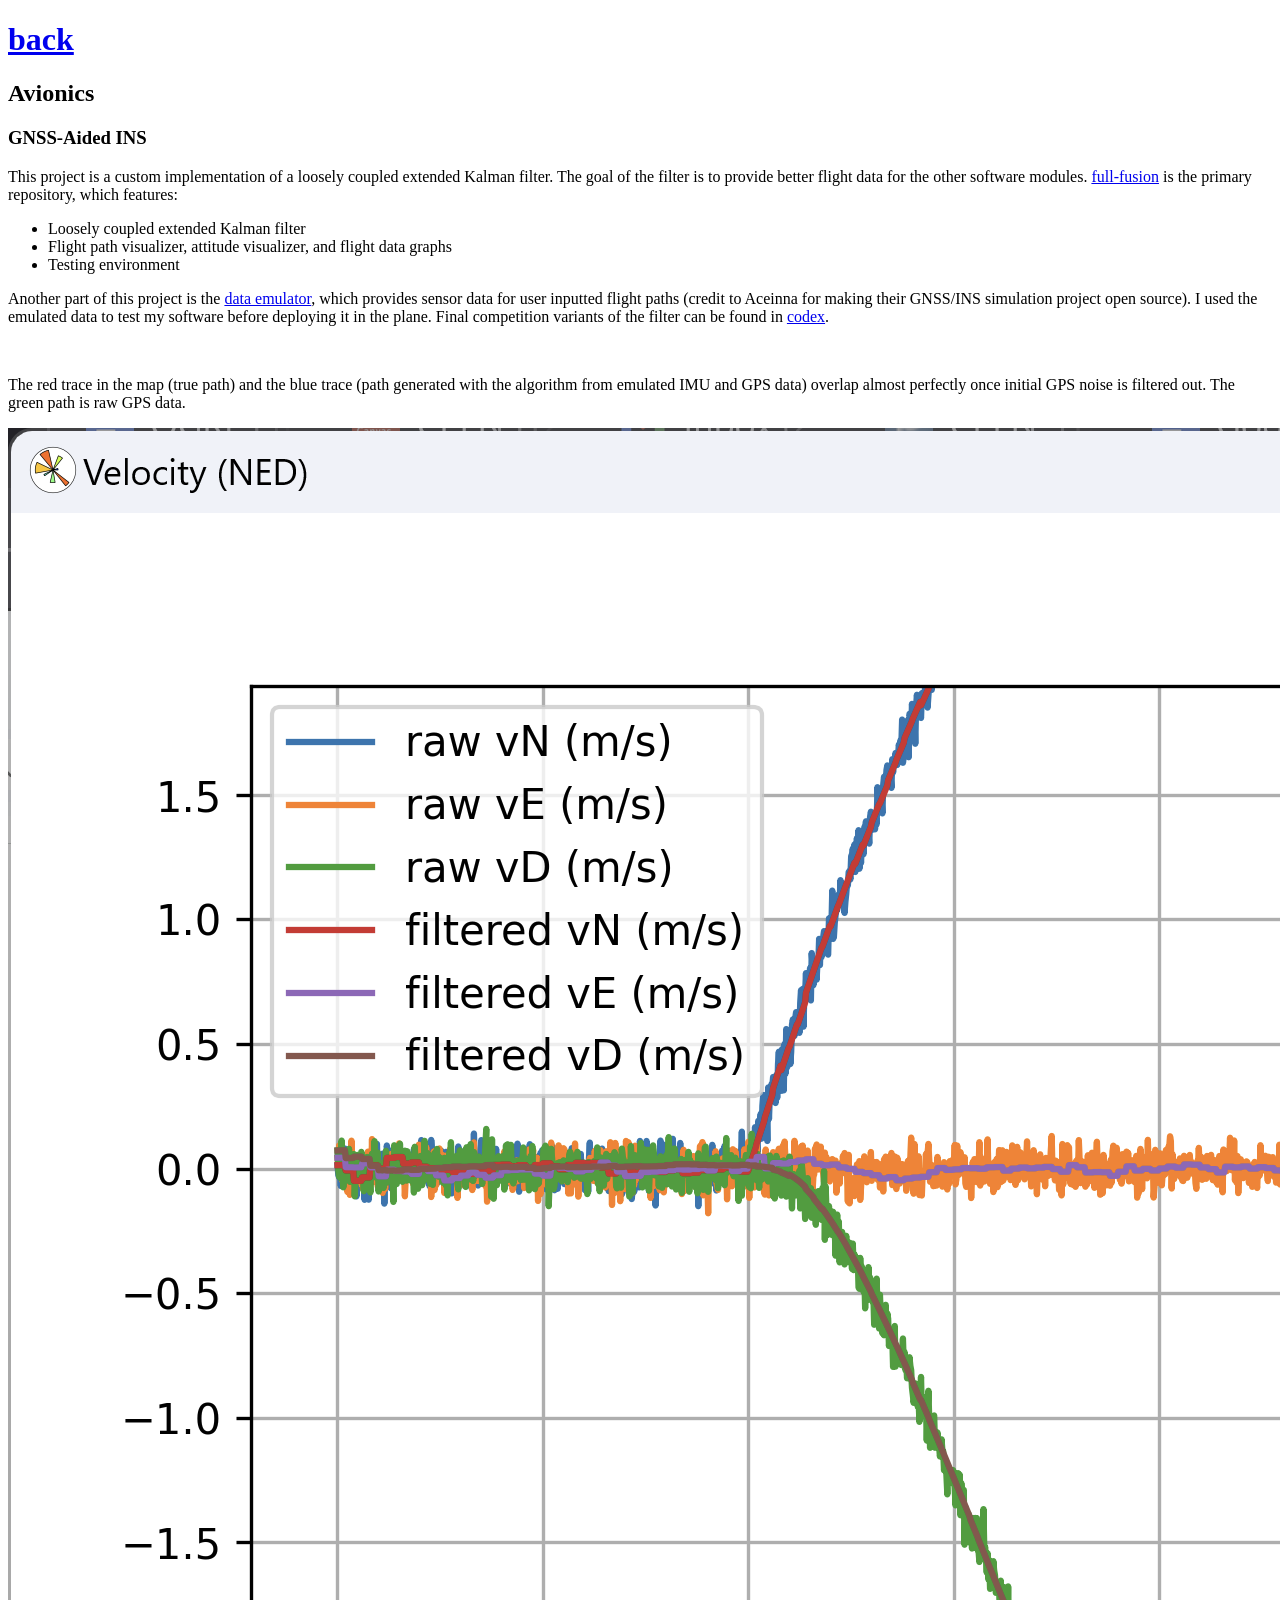
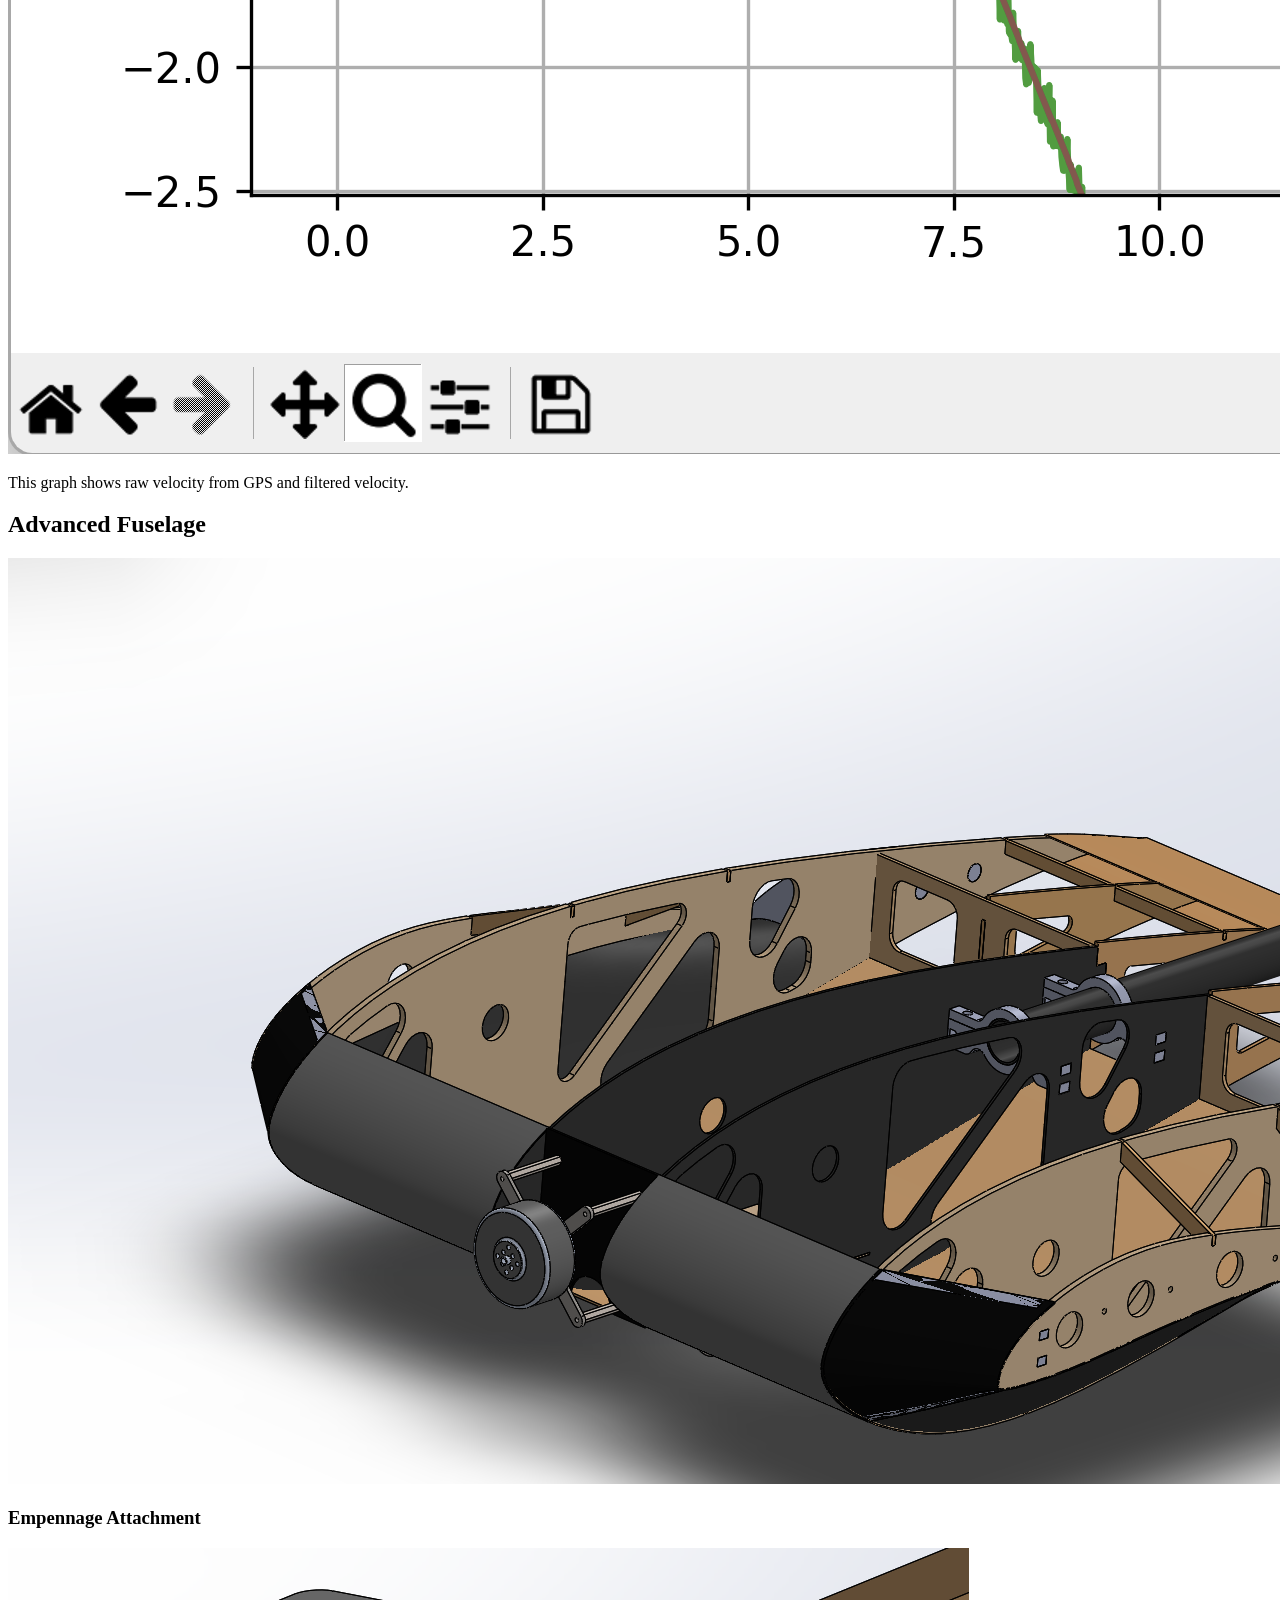
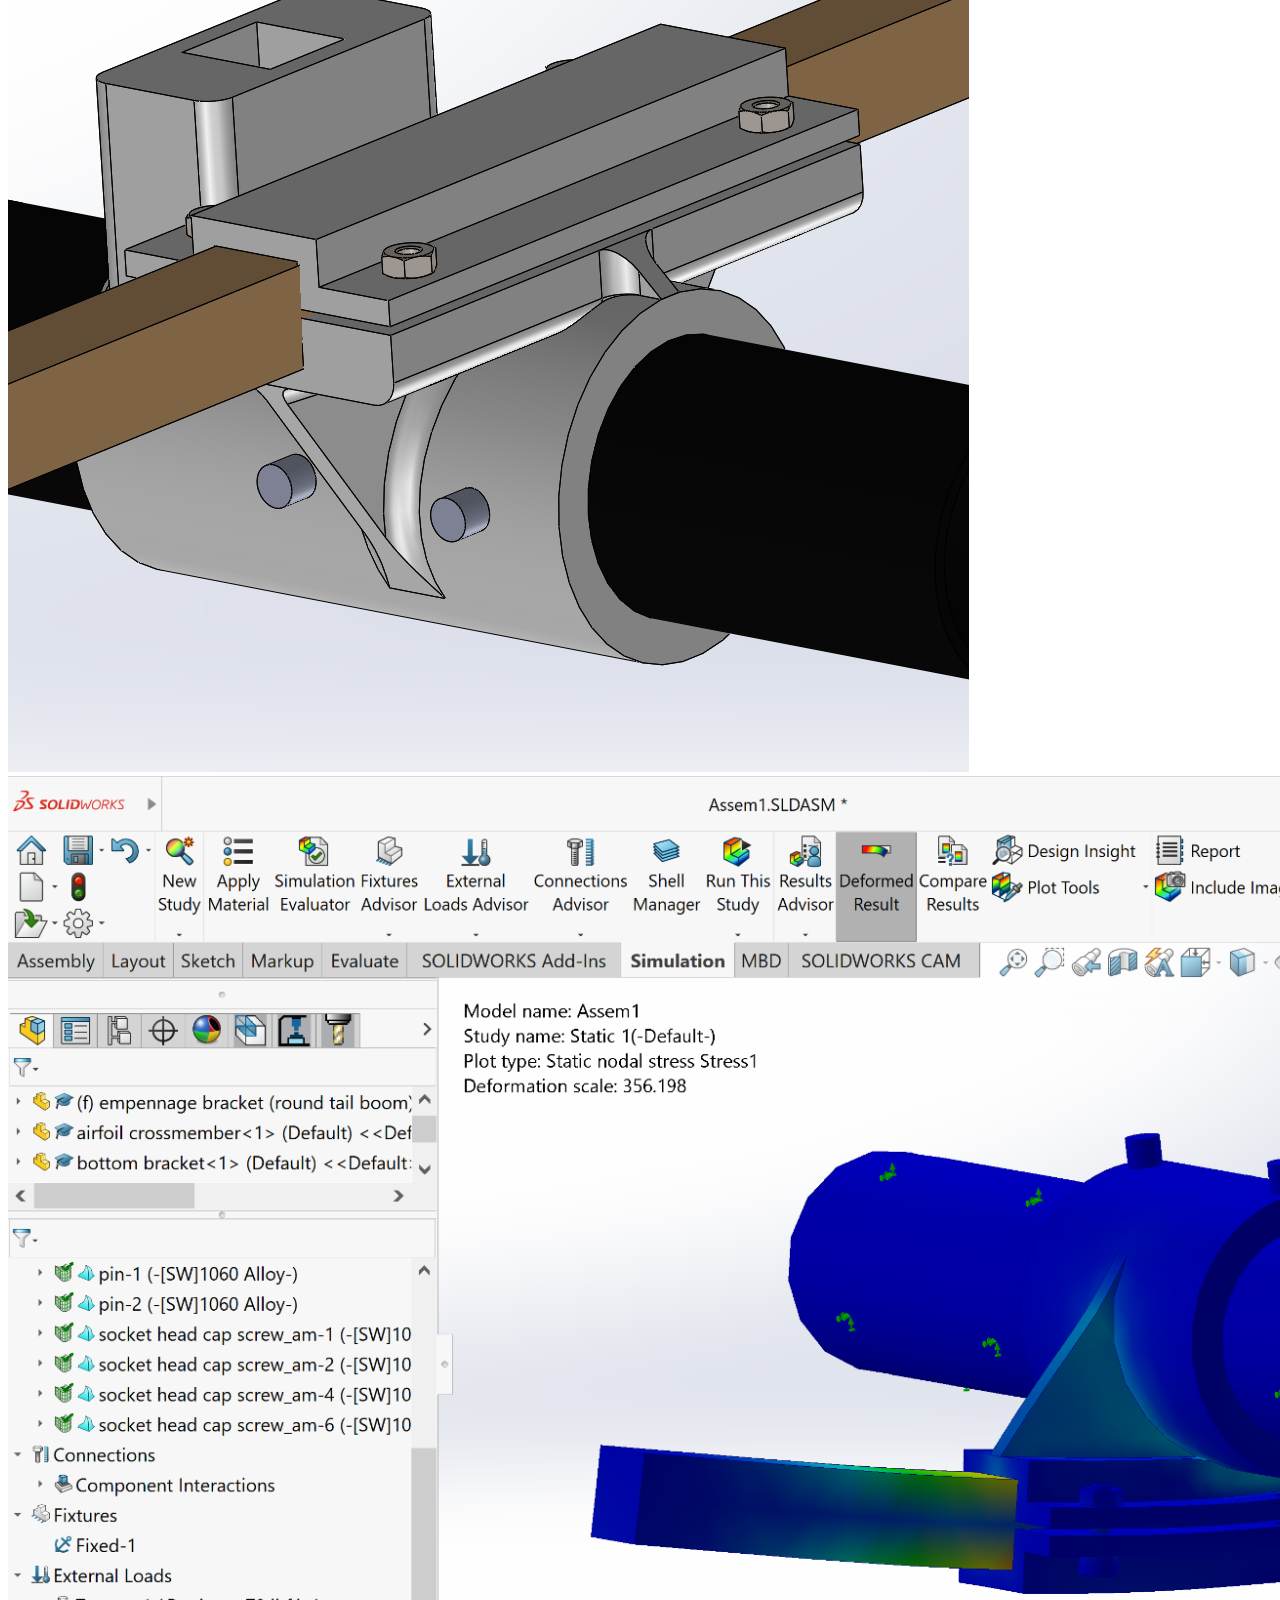
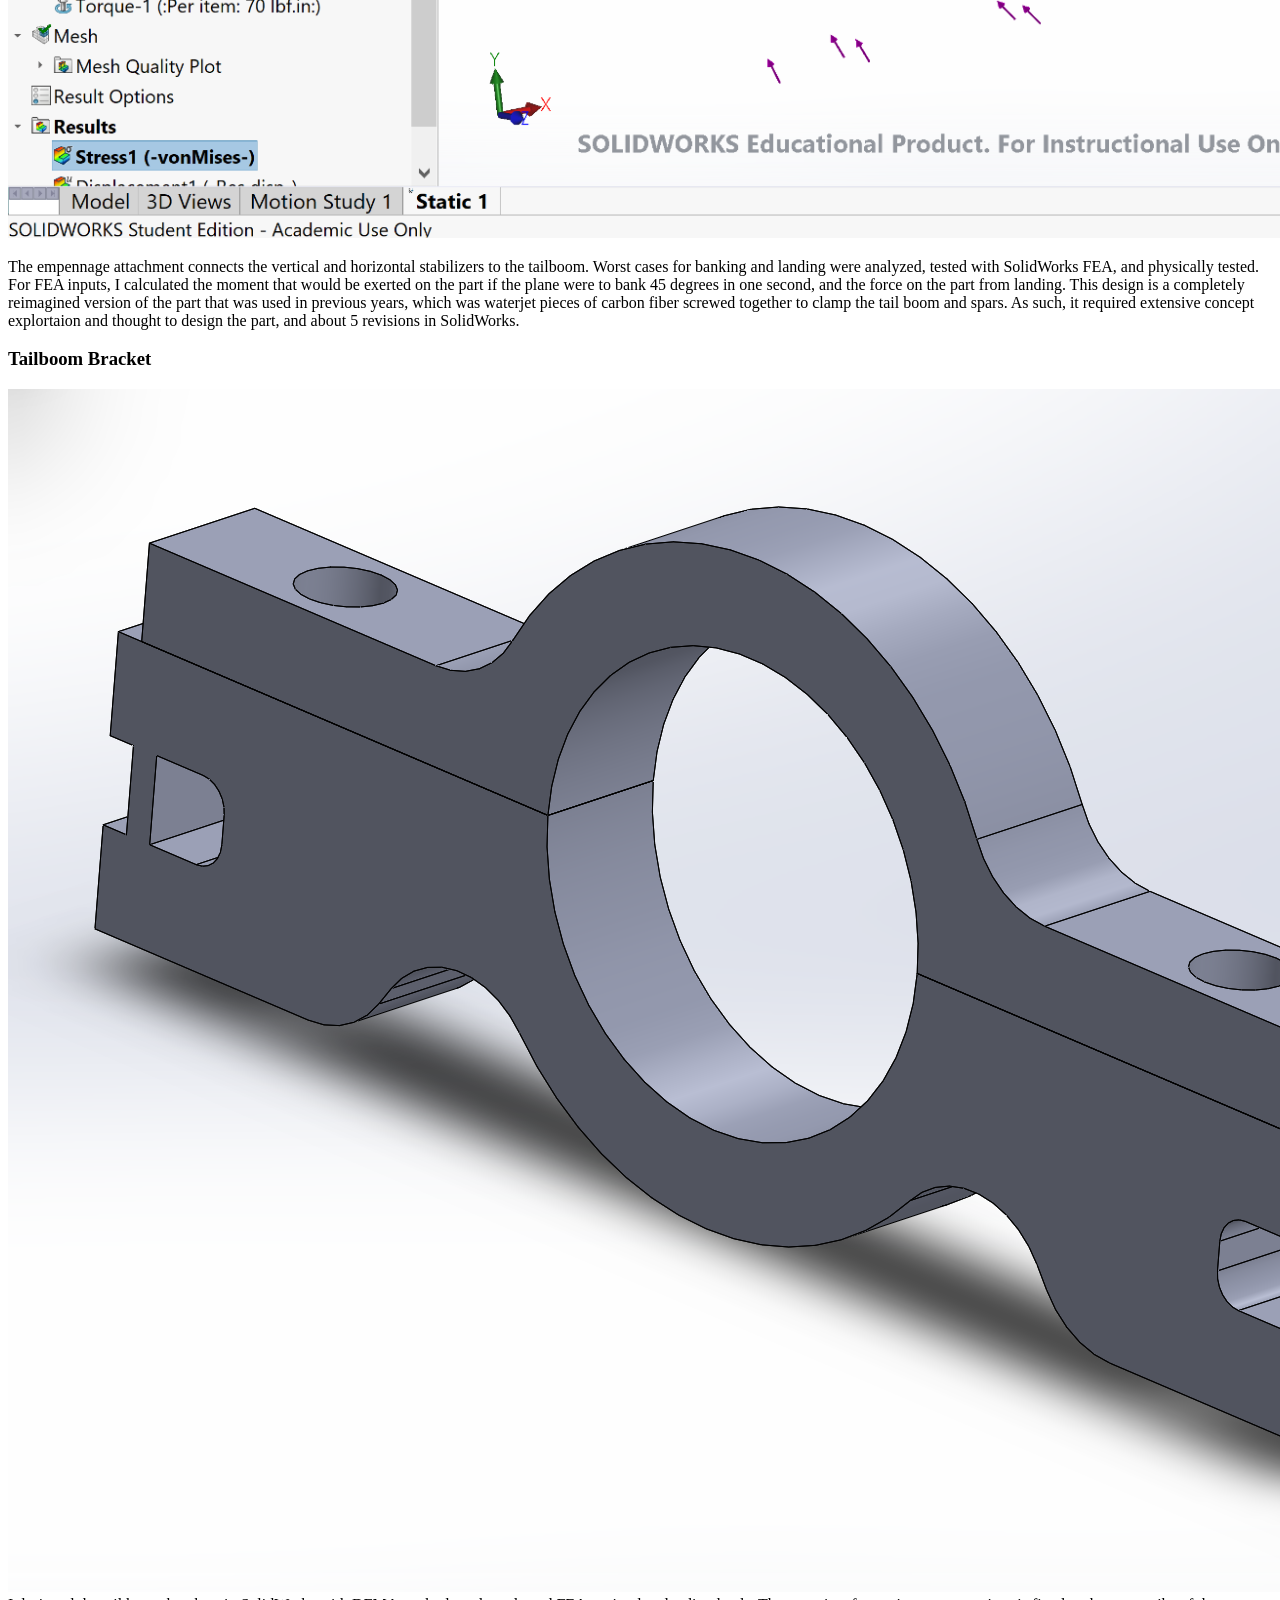
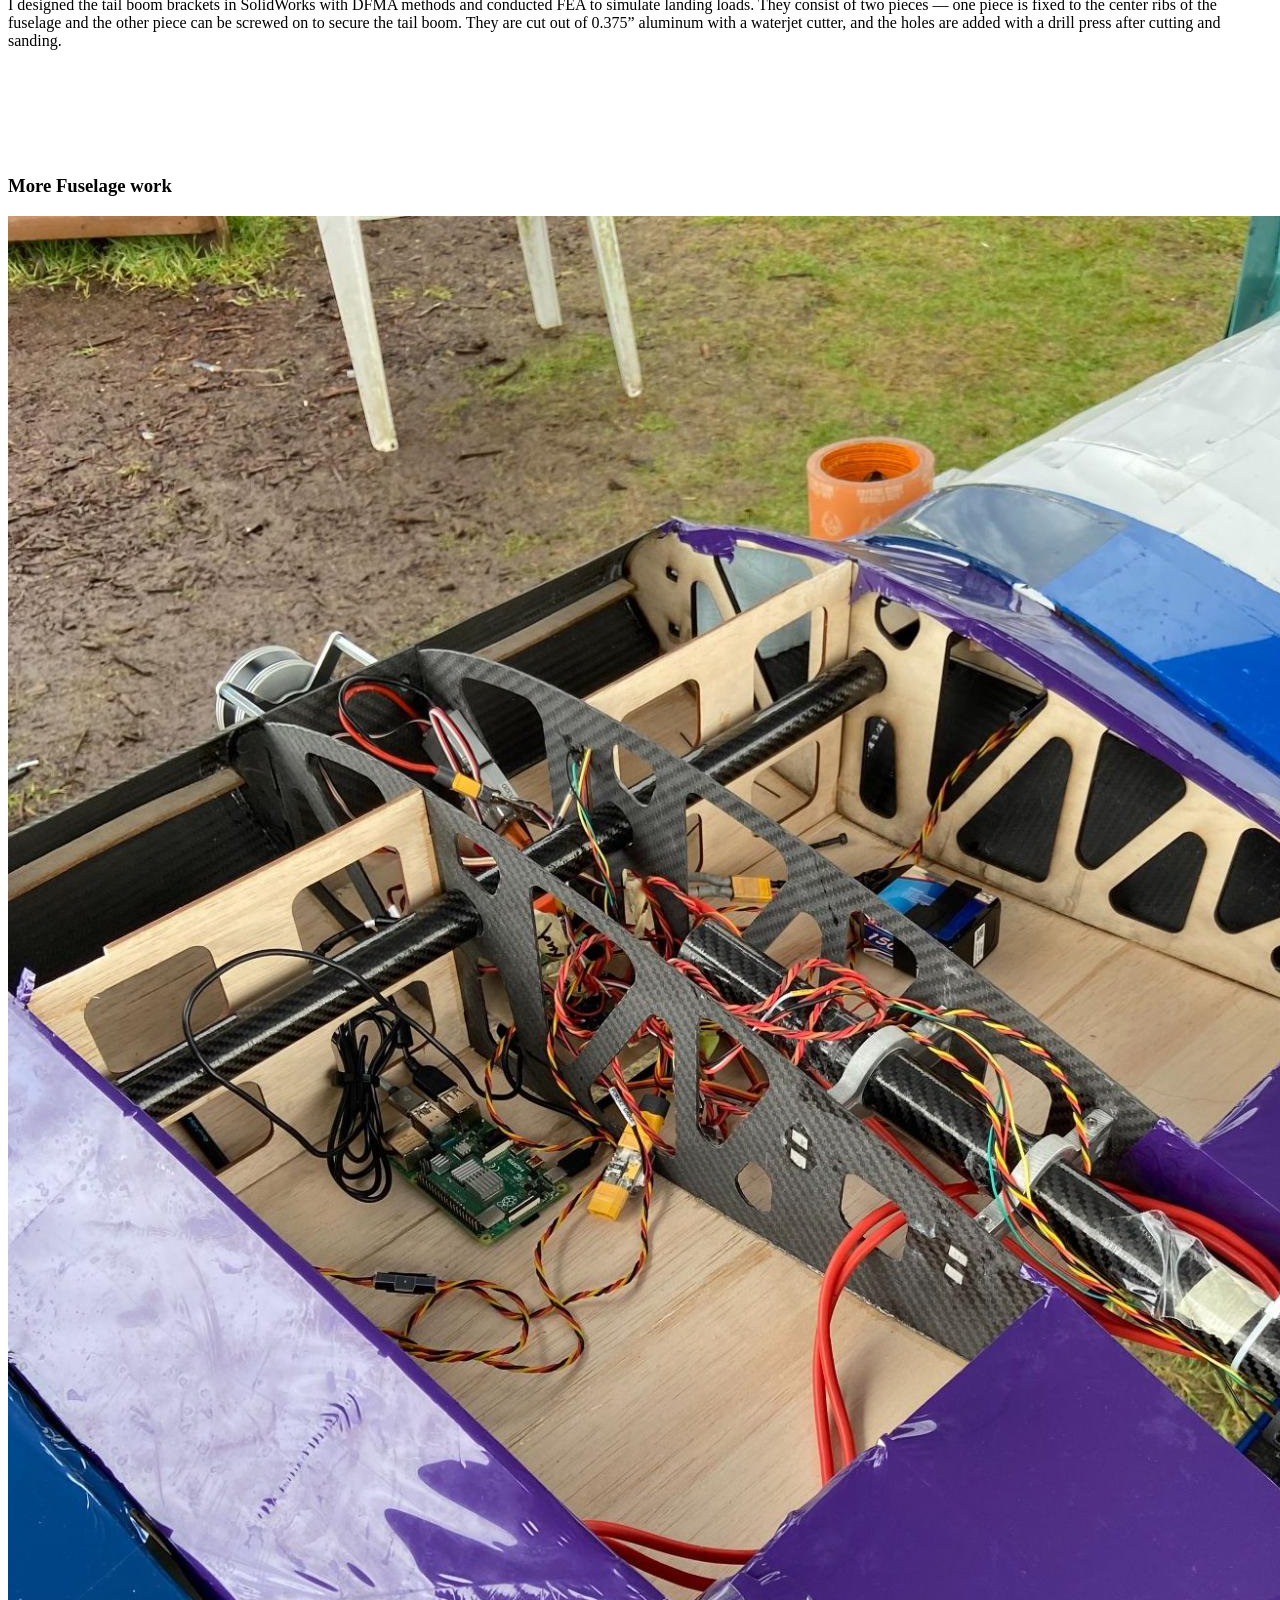
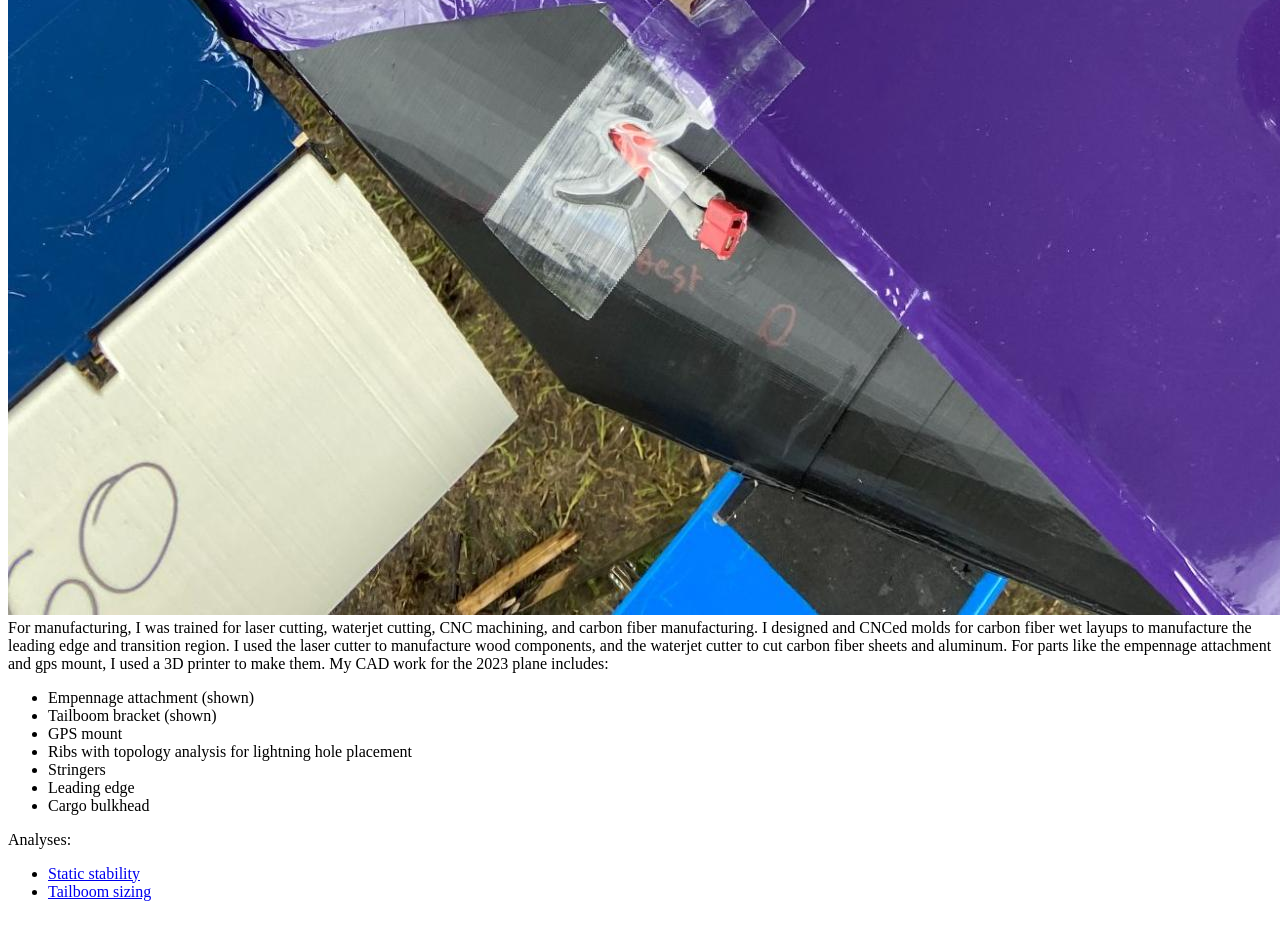
==== commit fdd6d1bf: "update resume and aerodesign page" ====
--- a/aerodesign.html
+++ b/aerodesign.html
@@ -41,7 +41,7 @@
                                         <li>Flight path visualizer, attitude visualizer, and flight data graphs</li>
                                         <li>Testing environment</li>
                                     </ul>
-                                    <p>Another part of this project is the <a href="https://github.com/ubcaerodesign/full-fusion">data emulator</a>, which provides sensor data for user inputted flight paths (credit to Aceinna for making their GNSS/INS simulation project open source). I used the emulated data to test my software before deploying it in the plane. Final competition variants of the filter can be found in <a href="https://github.com/ubcaerodesign/codex">codex</a>.</p>
+                                    <p>Another part of this project is the <a href="https://github.com/Egray180/gnss-ins-sim">data emulator</a>, which provides sensor data for user inputted flight paths (credit to Aceinna for making their GNSS/INS simulation project open source). I used the emulated data to test my software before deploying it in the plane. Final competition variants of the filter can be found in <a href="https://github.com/ubcaerodesign/codex">codex</a>.</p>
 
 									<section class="features">
 										<article>
@@ -79,19 +79,18 @@
 												<div class="col-4"><span class="image fit"><img src="images\aerodesign\empennage_FEA.png" alt="" /></span></div>
 											</div>
 										</div>
-                                        <p>The empennage attachment connects the vertical and horizontal stabilizers to the tailboom. Worst cases for banking and landing were analyzed, tested with SolidWorks FEA, and physically tested.</p>
-                                        <p><a href="https://docs.google.com/spreadsheets/d/1ycGZ5Yt0bkkygYS0KEAJqaHHq4mmyIsBXb0hepV2ThQ/edit?usp=sharing">This</a> is the spreadsheet that I used to predict loading during banking.</p>
+                                        <p>The empennage attachment connects the vertical and horizontal stabilizers to the tailboom. Worst cases for banking and landing were analyzed, tested with SolidWorks FEA, and physically tested. For FEA inputs, I calculated the moment that would be exerted on the part if the plane were to bank 45 degrees in one second, and the force on the part from landing. This design is a completely reimagined version of the part that was used in previous years, which was waterjet pieces of carbon fiber screwed together to clamp the tail boom and spars. As such, it required extensive concept explortaion and thought to design the part, and about 5 revisions in SolidWorks.</p>
 
                                         <h3 class="major">Tailboom Bracket</h3>
-                                        <p><span class="image left"><img src="images\aerodesign\tailboom_bracket_CAD.png" alt="" /></span>The tail boom brackets are waterjet out of 0.375” aluminum. I designed them in SolidWorks with DFMA methods and conducted FEA to simulate landing loads. They consist of two pieces — one piece is fixed to the center ribs of the fuselage and the other piece can be screwed on to secure the tail boom.</p>
+                                        <p><span class="image left"><img src="images\aerodesign\tailboom_bracket_CAD.png" alt="" /></span>I designed the tail boom brackets in SolidWorks with DFMA methods and conducted FEA to simulate landing loads. They consist of two pieces — one piece is fixed to the center ribs of the fuselage and the other piece can be screwed on to secure the tail boom. They are cut out of 0.375” aluminum with a waterjet cutter, and the holes are added with a drill press after cutting and sanding.</p>
                                         <br>
                                         <br>
                                         <br>
                                         <br>
                                         <br>
 
-                                        <h3 class="major">Other Fuselage work</h3>
-                                        <p style="margin-bottom:0;"><span class="image right"><img src="images\aerodesign\real_plane.jpg" alt="" /></span>CAD work on 2022/2023 plane:</p>
+                                        <h3 class="major">More Fuselage work</h3>
+                                        <p style="margin-bottom:0;"><span class="image right"><img src="images\aerodesign\real_plane.jpg" alt="" /></span>For manufacturing, I was trained for laser cutting, waterjet cutting, CNC machining, and carbon fiber manufacturing. I designed and CNCed molds for carbon fiber wet layups to manufacture the leading edge and transition region. I used the laser cutter to manufacture wood components, and the waterjet cutter to cut carbon fiber sheets and aluminum. For parts like the empennage attachment and gps mount, I used a 3D printer to make them. My CAD work for the 2023 plane includes:</p>
                                         <ul>
                                             <li>Empennage attachment (shown)</li>
                                             <li>Tailboom bracket (shown)</li>
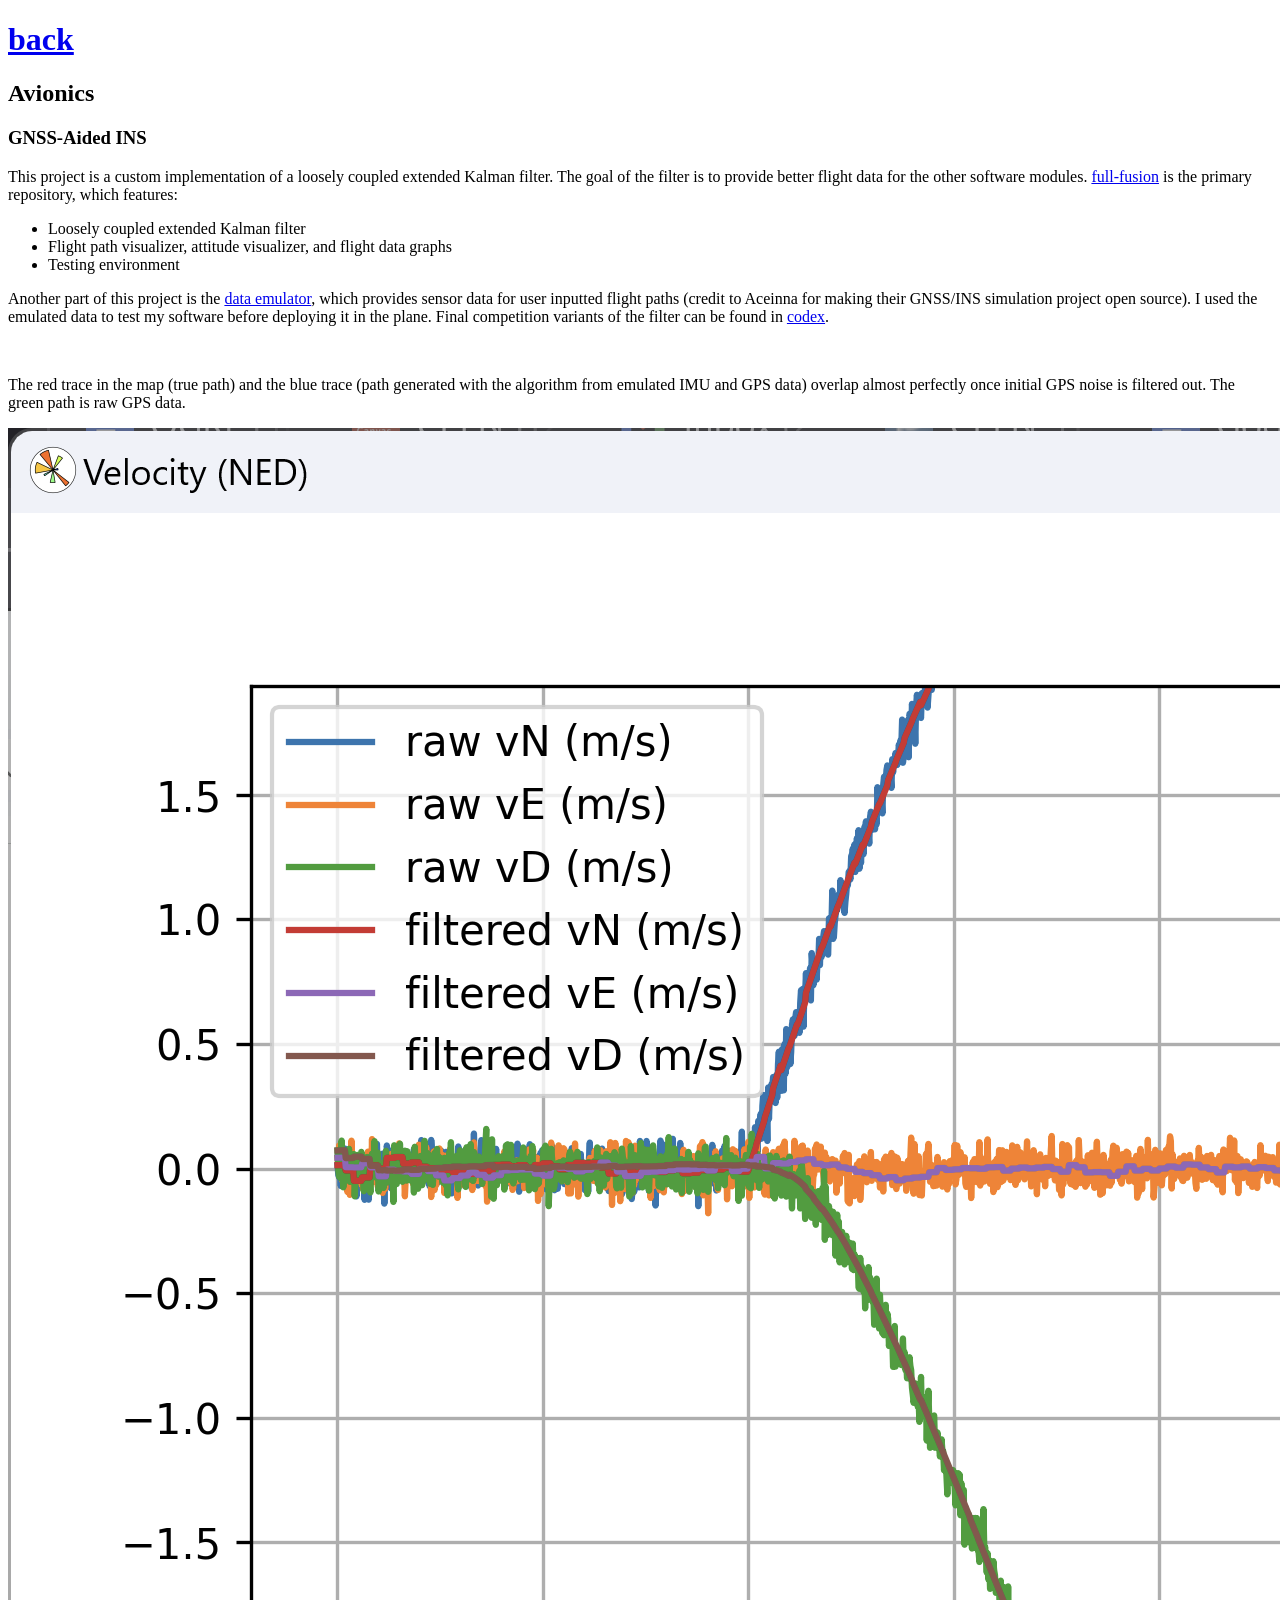
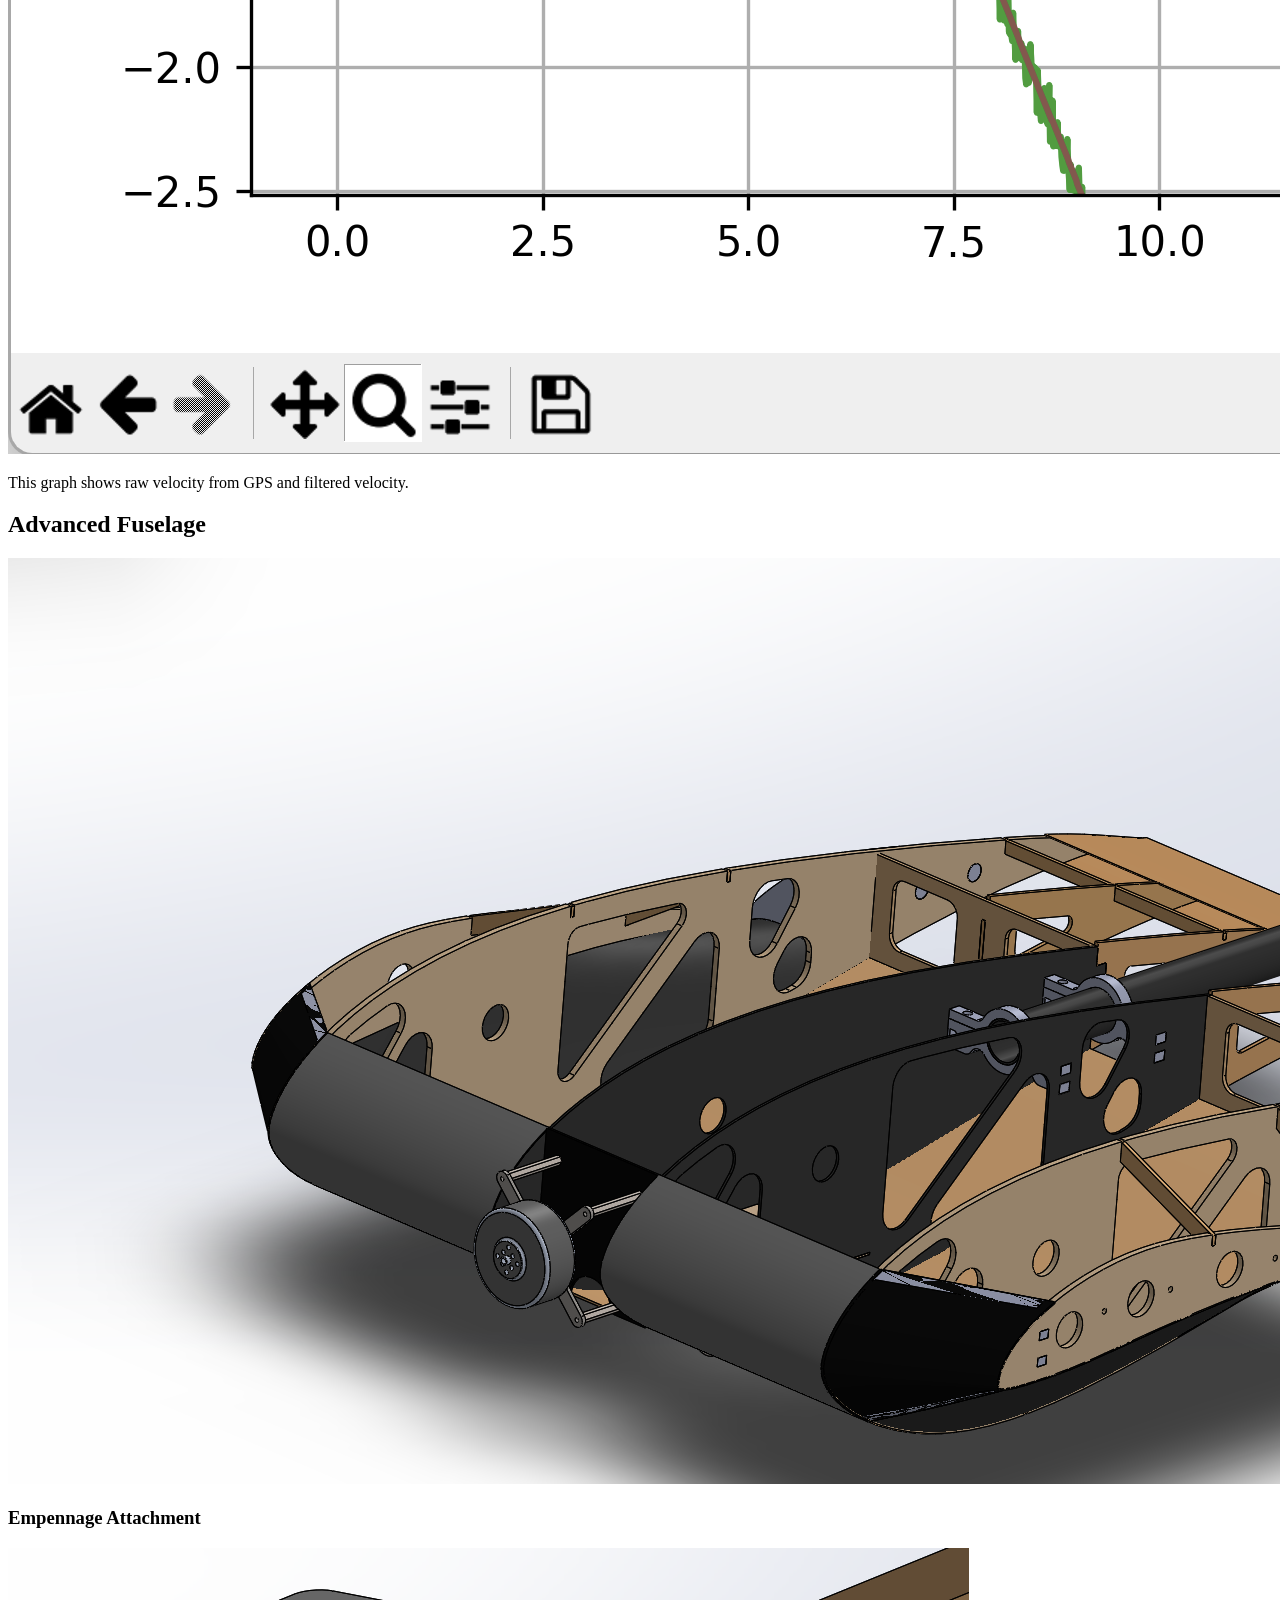
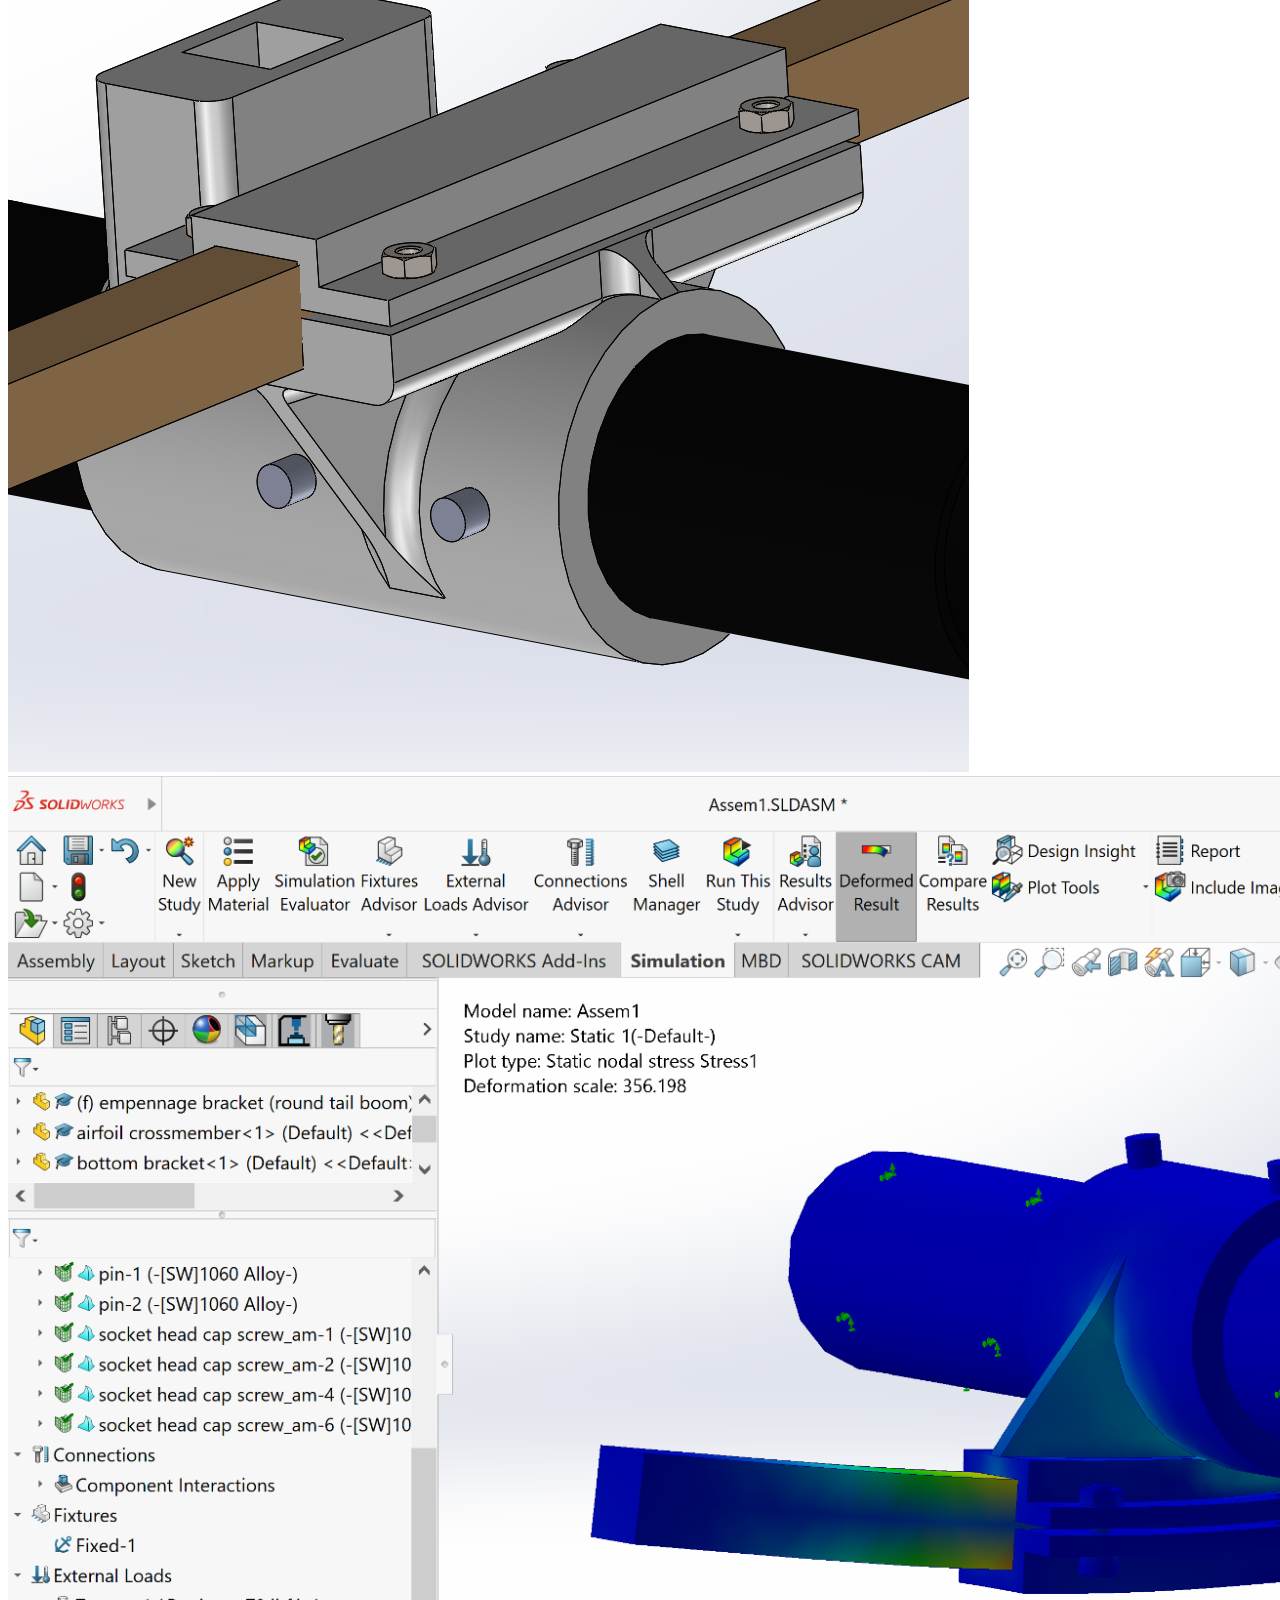
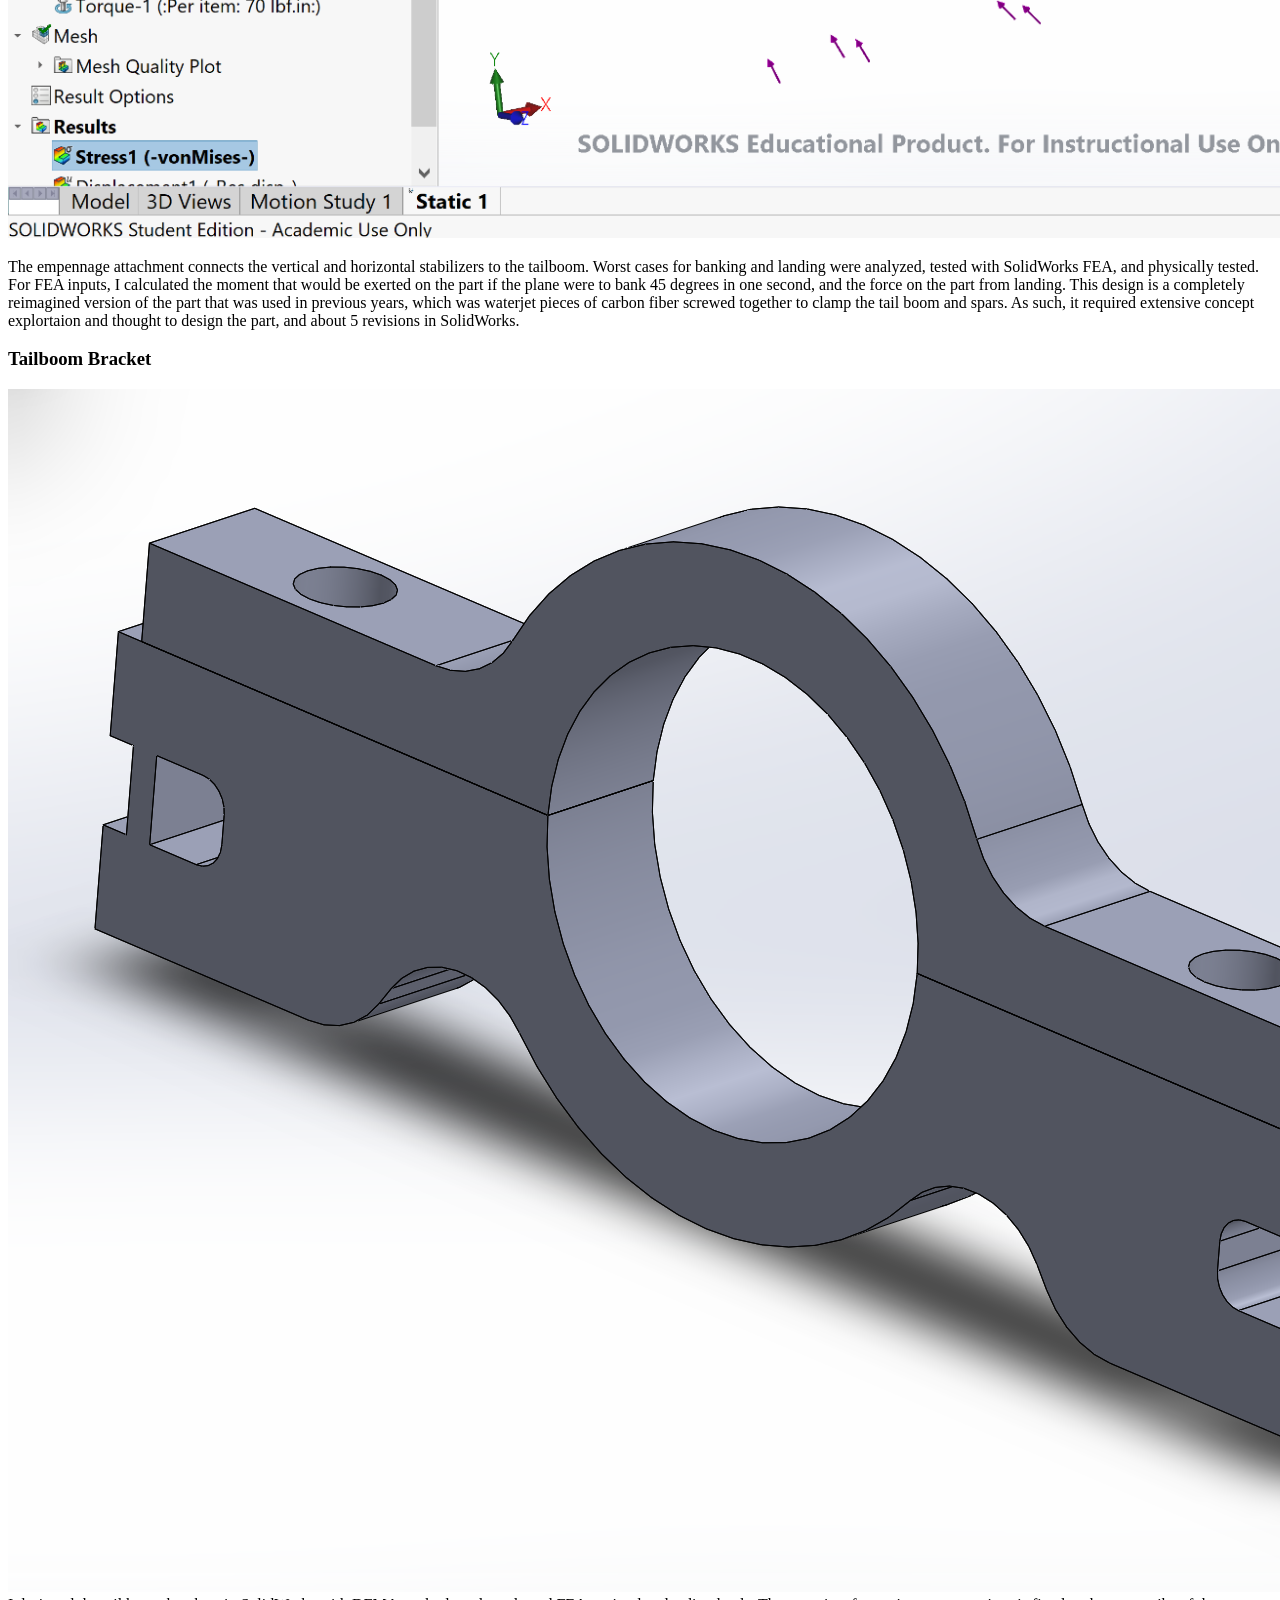
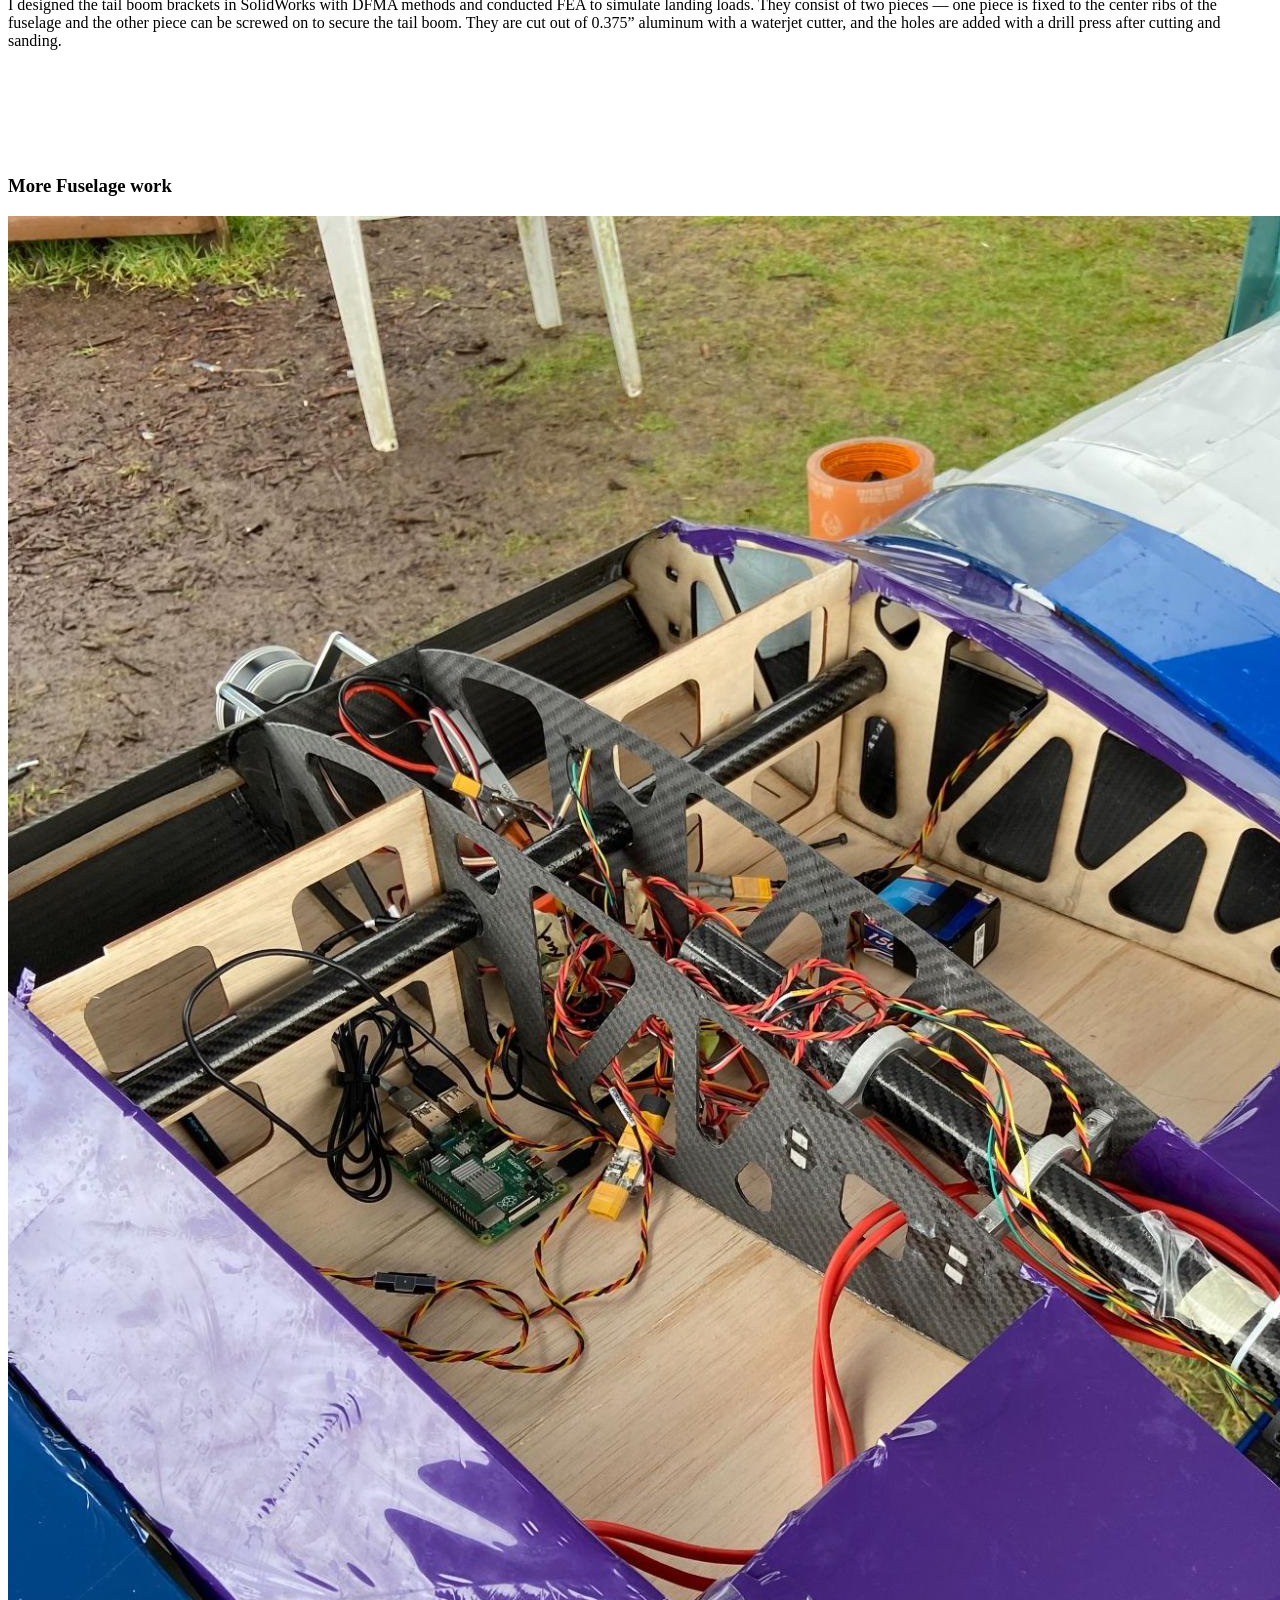
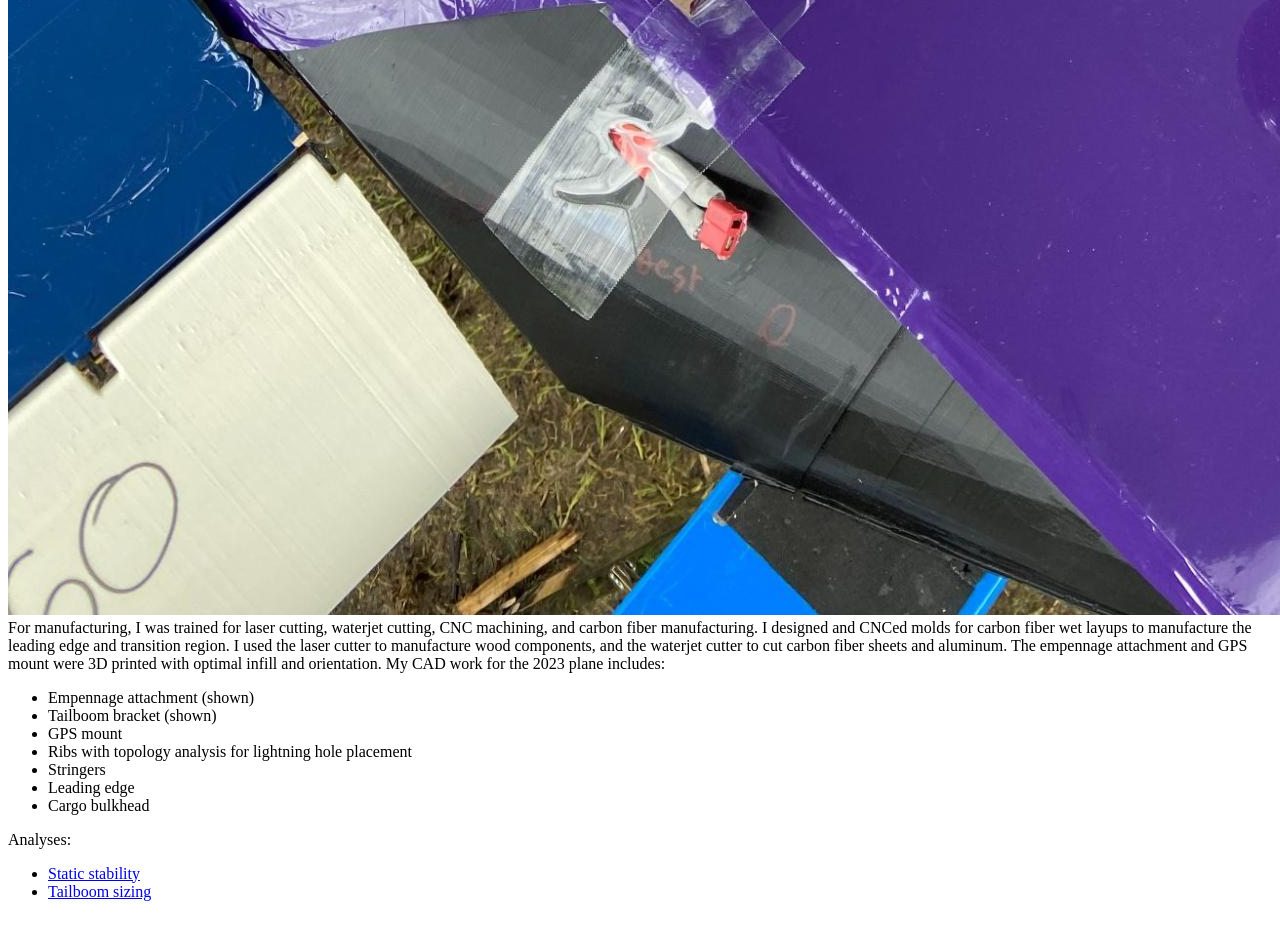
==== commit 97af2638: "update aerodesign manufacturing description" ====
--- a/aerodesign.html
+++ b/aerodesign.html
@@ -90,7 +90,7 @@
                                         <br>
 
                                         <h3 class="major">More Fuselage work</h3>
-                                        <p style="margin-bottom:0;"><span class="image right"><img src="images\aerodesign\real_plane.jpg" alt="" /></span>For manufacturing, I was trained for laser cutting, waterjet cutting, CNC machining, and carbon fiber manufacturing. I designed and CNCed molds for carbon fiber wet layups to manufacture the leading edge and transition region. I used the laser cutter to manufacture wood components, and the waterjet cutter to cut carbon fiber sheets and aluminum. For parts like the empennage attachment and gps mount, I used a 3D printer to make them. My CAD work for the 2023 plane includes:</p>
+                                        <p style="margin-bottom:0;"><span class="image right"><img src="images\aerodesign\real_plane.jpg" alt="" /></span>For manufacturing, I was trained for laser cutting, waterjet cutting, CNC machining, and carbon fiber manufacturing. I designed and CNCed molds for carbon fiber wet layups to manufacture the leading edge and transition region. I used the laser cutter to manufacture wood components, and the waterjet cutter to cut carbon fiber sheets and aluminum. The empennage attachment and GPS mount were 3D printed with optimal infill and orientation. My CAD work for the 2023 plane includes:</p>
                                         <ul>
                                             <li>Empennage attachment (shown)</li>
                                             <li>Tailboom bracket (shown)</li>
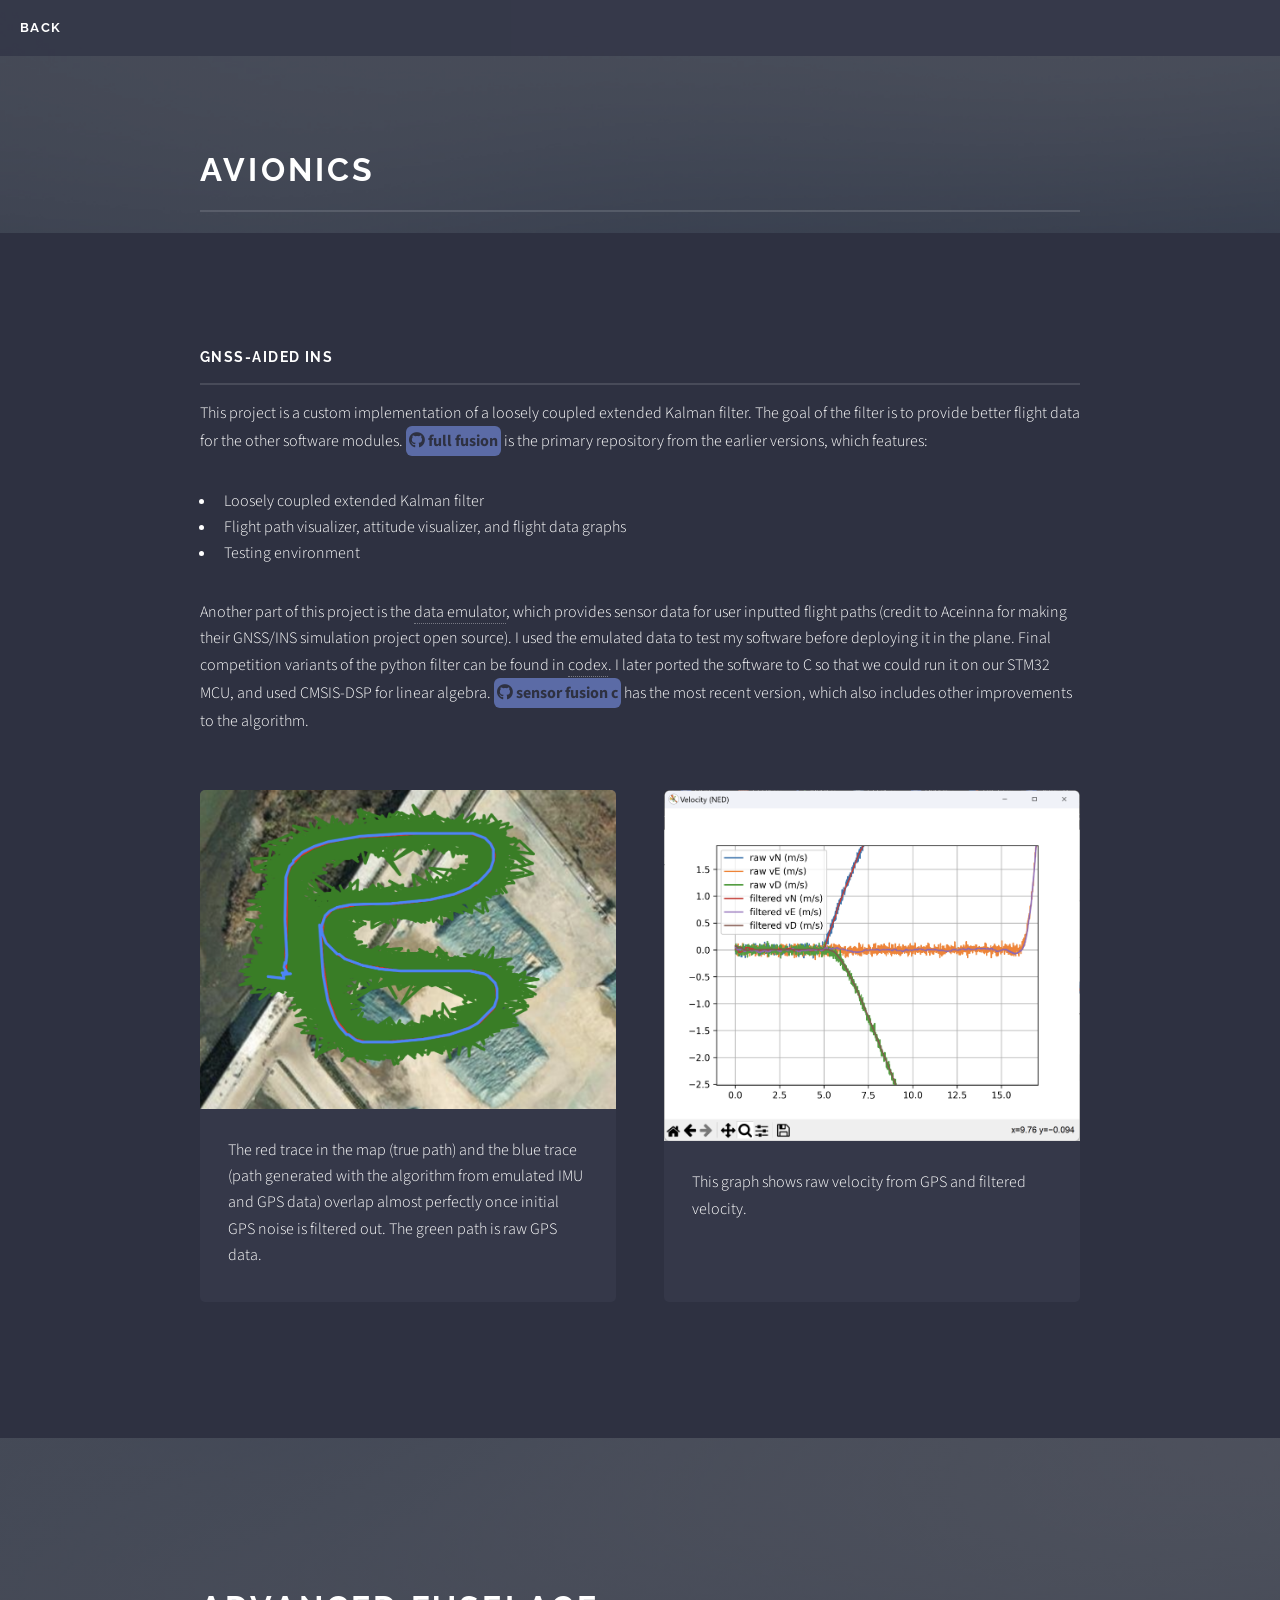
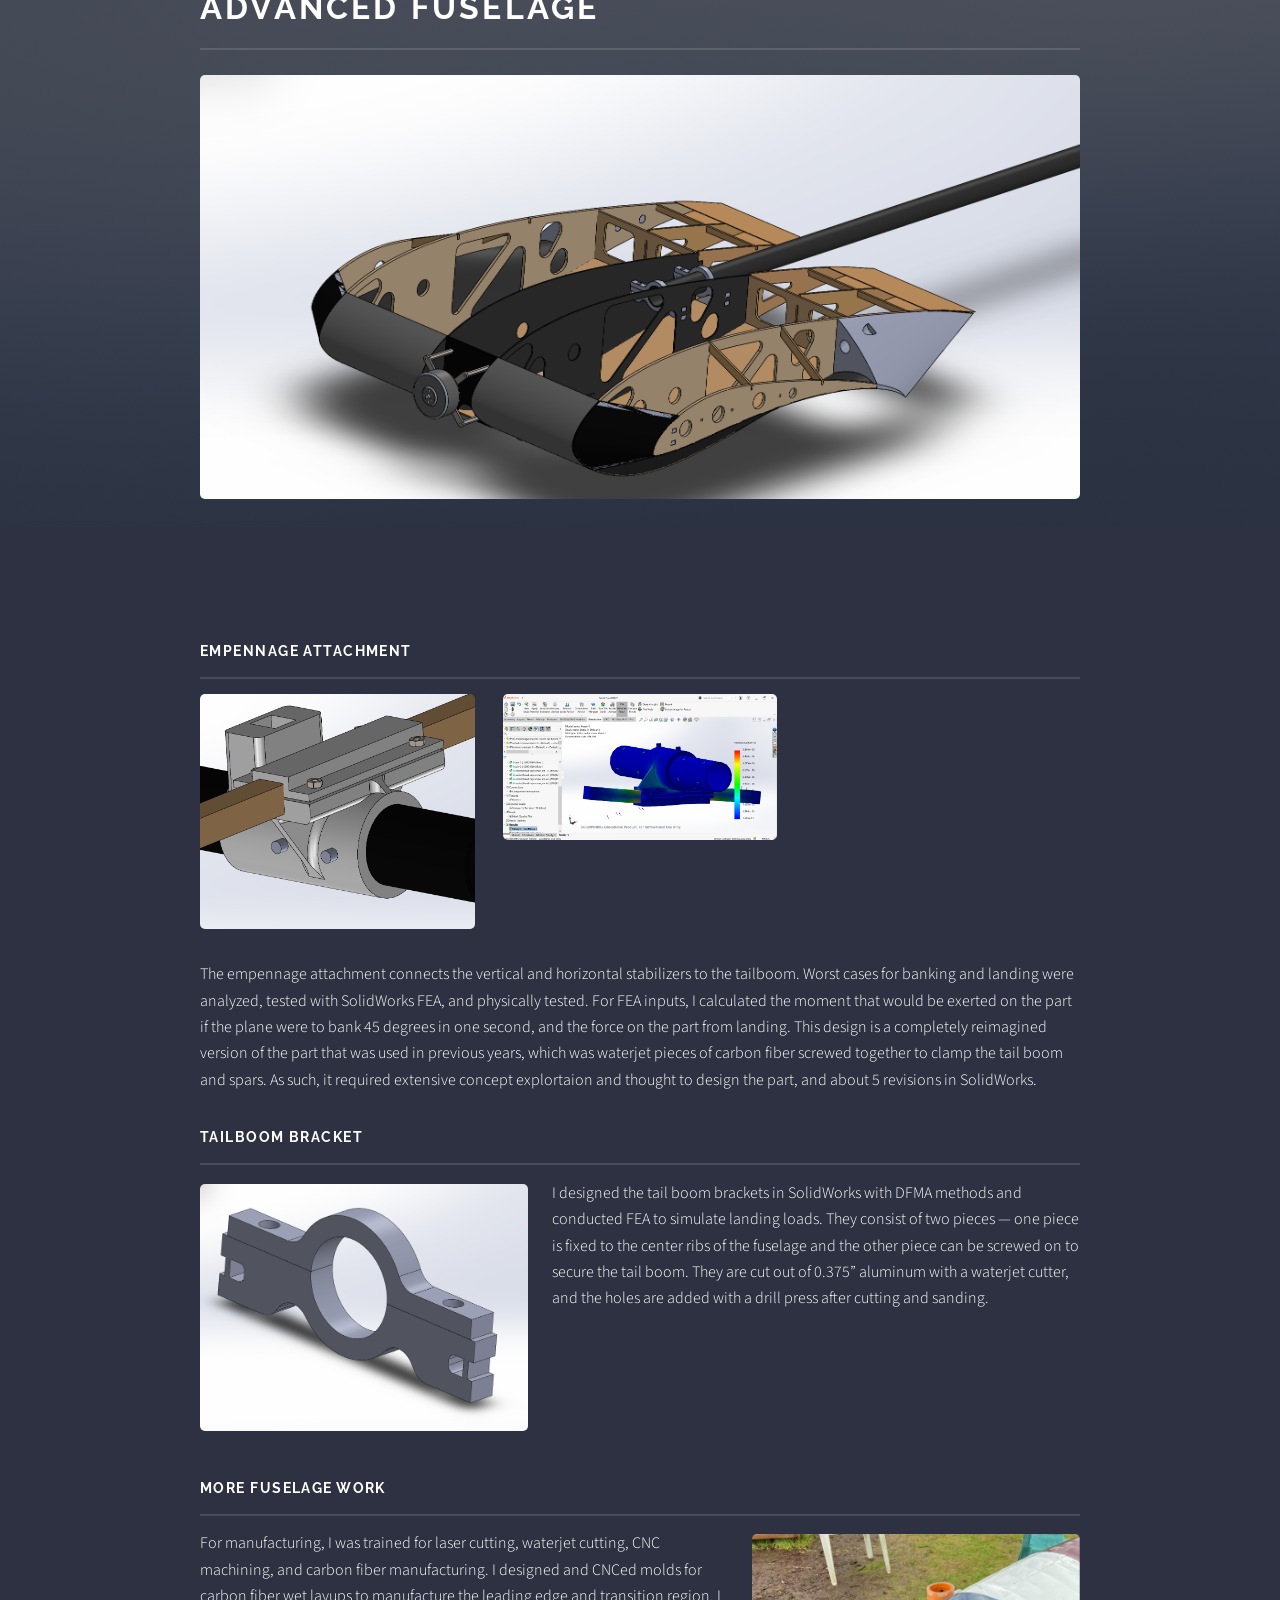
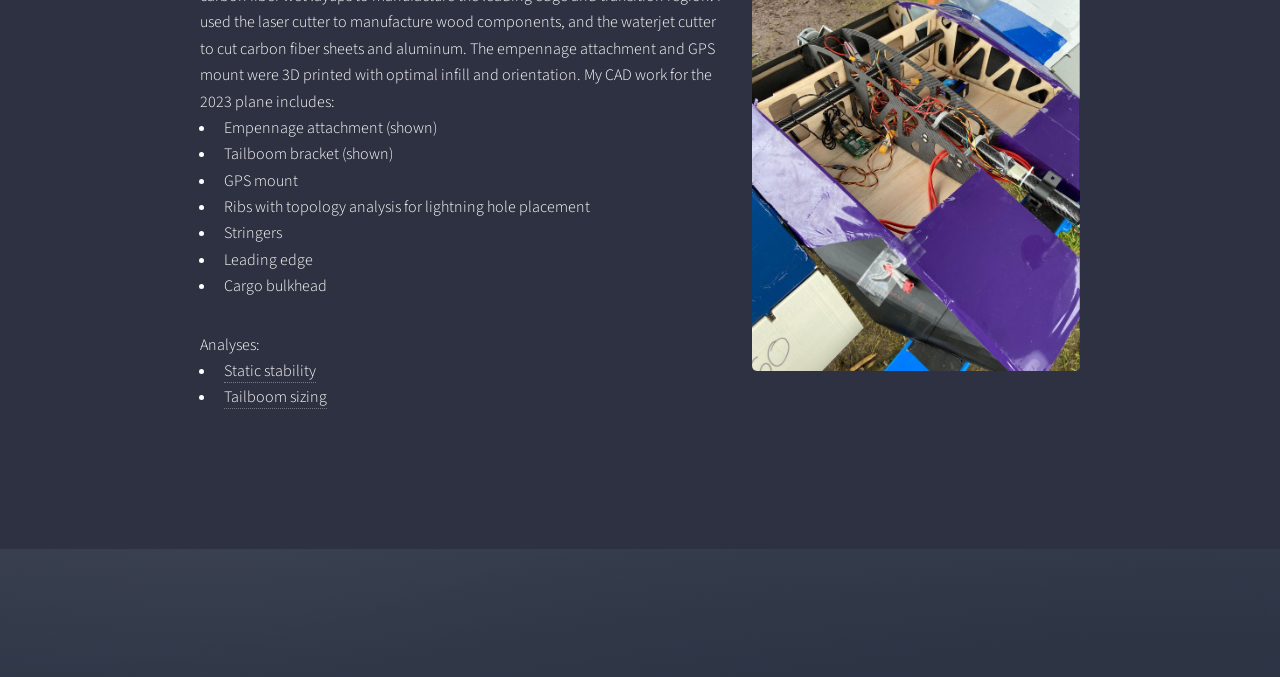
==== commit 56b982ba: "add allspark page and update all" ====
--- a/aerodesign.html
+++ b/aerodesign.html
@@ -35,17 +35,18 @@
 								<div class="inner">
                                 
 									<h3 class="major">GNSS-Aided INS</h3>
-									<p>This project is a custom implementation of a loosely coupled extended Kalman filter. The goal of the filter is to provide better flight data for the other software modules. <a href="https://github.com/ubcaerodesign/full-fusion">full-fusion</a> is the primary repository, which features:</p>
+									<p>This project is a custom implementation of a loosely coupled extended Kalman filter. The goal of the filter is to provide better flight data for the other software modules. <a href="https://github.com/ubcaerodesign/full-fusion" class="repo-button" target="_blank"><i class="fab fa-github"></i> full fusion</a> is the primary repository from the earlier versions, which features:</p>
                                     <ul>
                                         <li>Loosely coupled extended Kalman filter</li>
                                         <li>Flight path visualizer, attitude visualizer, and flight data graphs</li>
                                         <li>Testing environment</li>
                                     </ul>
-                                    <p>Another part of this project is the <a href="https://github.com/Egray180/gnss-ins-sim">data emulator</a>, which provides sensor data for user inputted flight paths (credit to Aceinna for making their GNSS/INS simulation project open source). I used the emulated data to test my software before deploying it in the plane. Final competition variants of the filter can be found in <a href="https://github.com/ubcaerodesign/codex">codex</a>.</p>
+                                    <p>Another part of this project is the <a href="https://github.com/Egray180/gnss-ins-sim">data emulator</a>, which provides sensor data for user inputted flight paths (credit to Aceinna for making their GNSS/INS simulation project open source). I used the emulated data to test my software before deploying it in the plane. Final competition variants of the python filter can be found in <a href="https://github.com/ubcaerodesign/codex">codex</a>. 
+										I later ported the software to C so that we could run it on our STM32 MCU, and used CMSIS-DSP for linear algebra. <a href="https://github.com/Egray180/sensor-fusion-c" class="repo-button" target="_blank"><i class="fab fa-github"></i> sensor fusion c</a> has the most recent version, which also includes other improvements to the algorithm.</p>
 
 									<section class="features">
 										<article>
-											<a href="#" class="image"><img src="images\aerodesign\flight_path_comparison.png" alt="" /></a>
+											<a href="#" class="image"><img src="images\aerodesign\cfusion_map1.png" alt="" /></a>
                                             <p>The red trace in the map (true path) and the blue trace (path generated with the algorithm from emulated IMU and GPS data) overlap almost perfectly once initial GPS noise is filtered out. The green path is raw GPS data.</p>
 										</article>
 										<article>
--- a/assets/css/main.css
+++ b/assets/css/main.css
@@ -1,10 +1,10 @@
 @import url(fontawesome-all.min.css);
 @import url("https://fonts.googleapis.com/css?family=Raleway:200,700|Source+Sans+Pro:300,600,300italic,600italic");
 
-/*
-	Solid State by HTML5 UP
-	html5up.net | @ajlkn
-	Free for personal and commercial use under the CCA 3.0 license (html5up.net/license)
+/*
+	Solid State by HTML5 UP
+	html5up.net | @ajlkn
+	Free for personal and commercial use under the CCA 3.0 license (html5up.net/license)
 */
 
 html, body, div, span, applet, object,
@@ -101,11 +101,11 @@
 	body {
 		background-color: #2e3141;
 		background-image: linear-gradient(to top, rgba(46, 49, 65, 0.8), rgba(46, 49, 65, 0.8)), url("../../images/bg.jpg");
-		background-size: auto,+		background-size: auto,
  cover;
-		background-attachment: fixed,+		background-attachment: fixed,
  fixed;
-		background-position: center,+		background-position: center,
  center;
 	}
 
@@ -3467,9 +3467,9 @@
 				padding: 7em 0 8.25em 0 ;
 				background-color: #2e3141;
 				background-image: linear-gradient(to top, rgba(46, 49, 65, 0.8), rgba(46, 49, 65, 0.8)), url("../../images/bg.jpg");
-				background-size: auto,+				background-size: auto,
  cover;
-				background-position: center,+				background-position: center,
  center;
 				margin-bottom: -6.5em;
 			}
@@ -3579,9 +3579,9 @@
 			padding: 9em 0 6.25em 0 ;
 			background-color: #2e3141;
 			background-image: linear-gradient(to top, rgba(46, 49, 65, 0.8), rgba(46, 49, 65, 0.8)), url("../../images/bg.jpg");
-			background-size: auto,+			background-size: auto,
  cover;
-			background-position: center,+			background-position: center,
  0% 30%;
 			margin-bottom: -6.5em;
 		}
@@ -3592,9 +3592,9 @@
 
 		#wrapper > header {
 			padding: 11em 3em 7.375em 3em ;
-			background-size: auto,+			background-size: auto,
  cover;
-			background-position: center,+			background-position: center,
  0% 0%;
 			margin-bottom: -4.75em;
 		}
@@ -3609,7 +3609,7 @@
 
 		#wrapper > header {
 			padding: 6.5em 2em 3em 2em ;
-			background-size: auto,+			background-size: auto,
  125%;
 			margin-bottom: -2.5em;
 		}
@@ -4072,9 +4072,9 @@
 		#footer {
 			background-color: #2e3141;
 			background-image: linear-gradient(to top, rgba(46, 49, 65, 0.8), rgba(46, 49, 65, 0.8)), url("../../images/bg.jpg");
-			background-size: auto,+			background-size: auto,
  cover;
-			background-position: center,+			background-position: center,
  center;
 			margin-top: -6.5em;
 			padding-top: 6.5em;
@@ -4153,4 +4153,58 @@
 			padding: 2em 1.5em 0.1em 1.5em ;
 		}
 
-	}+	}
+
+/* Remove angled divider pseudo-elements completely */
+.wrapper:before,
+.wrapper:after,
+.wrapper.style1:before,
+.wrapper.style1:after,
+.wrapper.style2:before,
+.wrapper.style2:after,
+.wrapper.style3:before,
+.wrapper.style3:after,
+.wrapper.spotlight:before,
+.wrapper.spotlight:after {
+  display: none !important;
+  content: none !important;
+}
+
+/* Ensure wrappers stack cleanly */
+.wrapper {
+  margin: 0 !important;
+  padding-top: 4em;   /* adjust spacing as needed */
+  padding-bottom: 4em;
+}
+
+a.repo-link {
+	border-bottom: none !important;
+  color: #ffd700;              /* gold/yellow for visibility */
+  font-weight: bold;
+  text-decoration: underline;  /* underline so it's obvious */
+  font-size: 1.05em;
+}
+
+a.repo-link:hover {
+  color: #ffffff;              /* invert on hover */
+  background: #5b6ba6;         /* subtle highlight */
+  padding: 0.1em 0.3em;
+  border-radius: 3px;
+}
+
+a.repo-button {
+	border-bottom: none !important;
+  display: inline-block;
+  background: #5b6ba6;
+  color: #2e3141;
+  font-weight: bold;
+  padding: 0.1em 0.2em;
+  border-radius: 6px;
+  text-decoration: none;
+  transition: background 0.2s ease-in-out;
+}
+
+a.repo-button:hover {
+  background: #5b6ba6;
+  color: #ffffff;
+}
